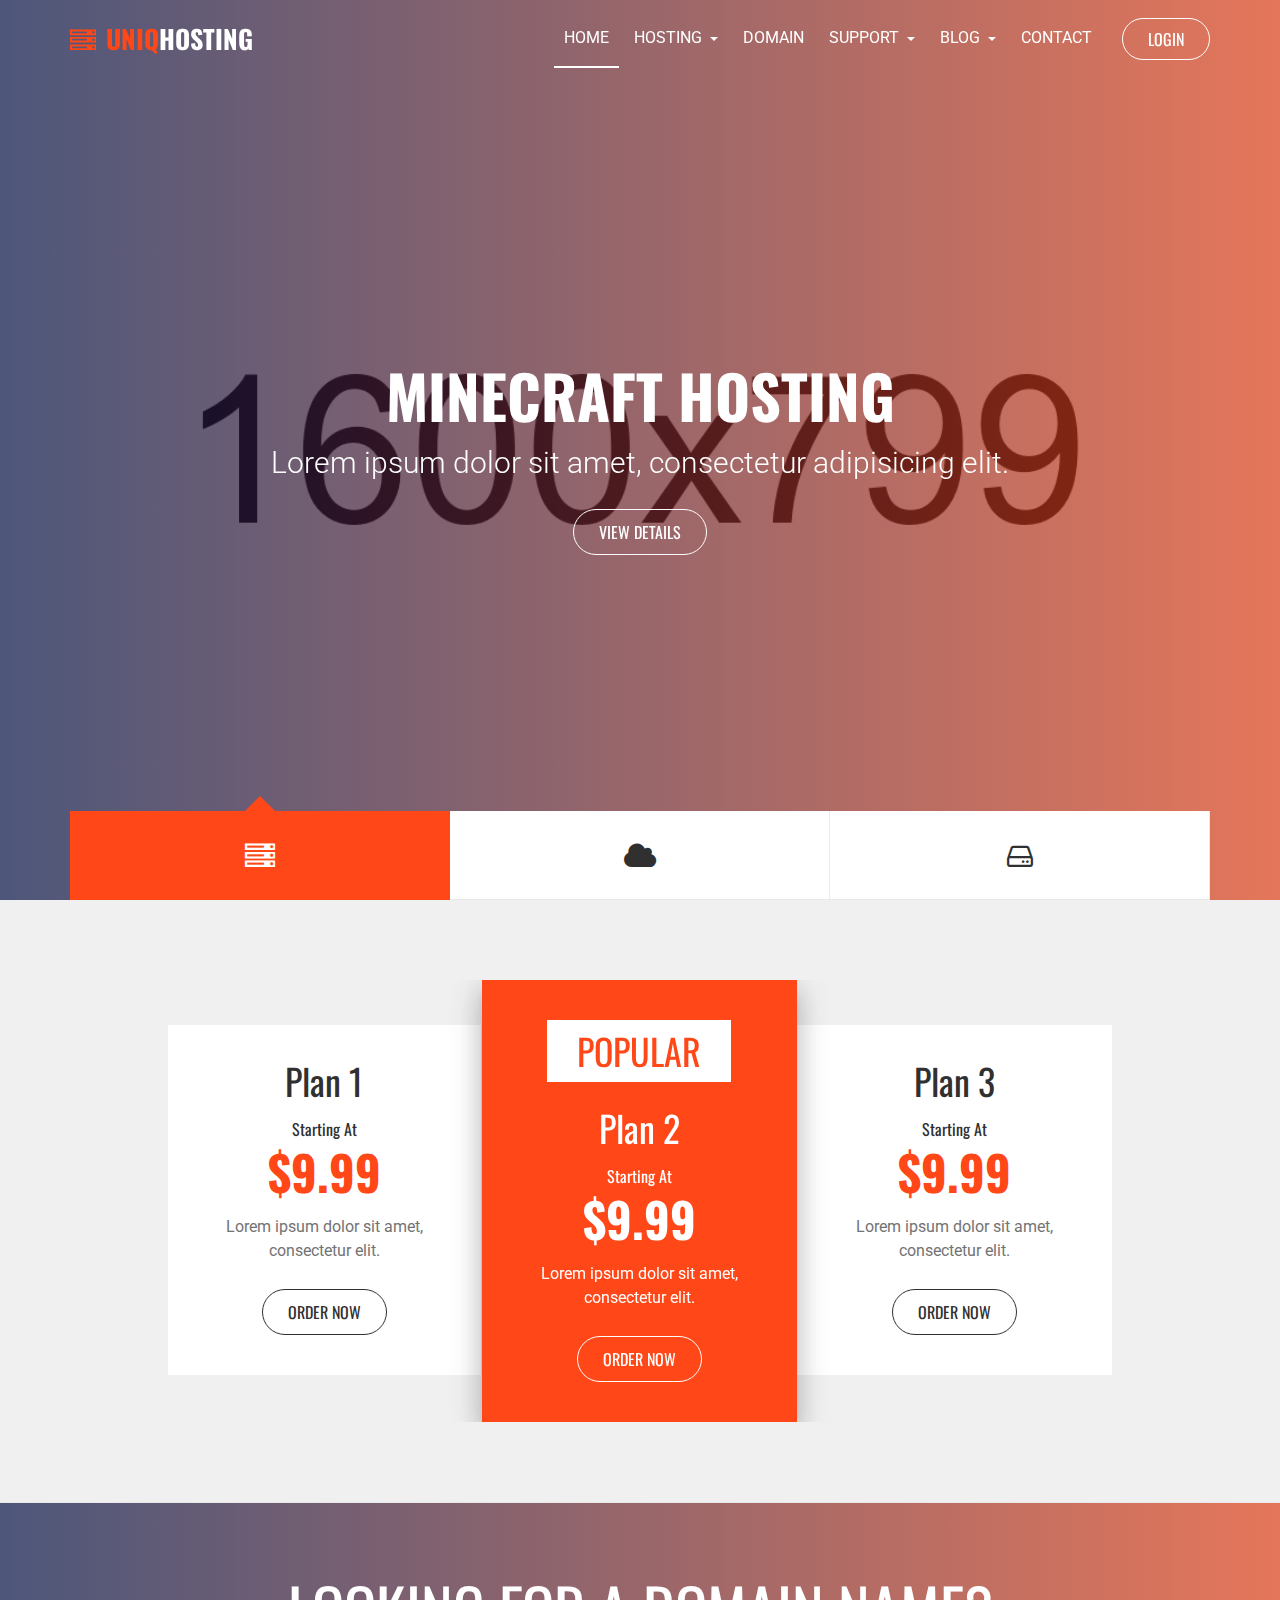
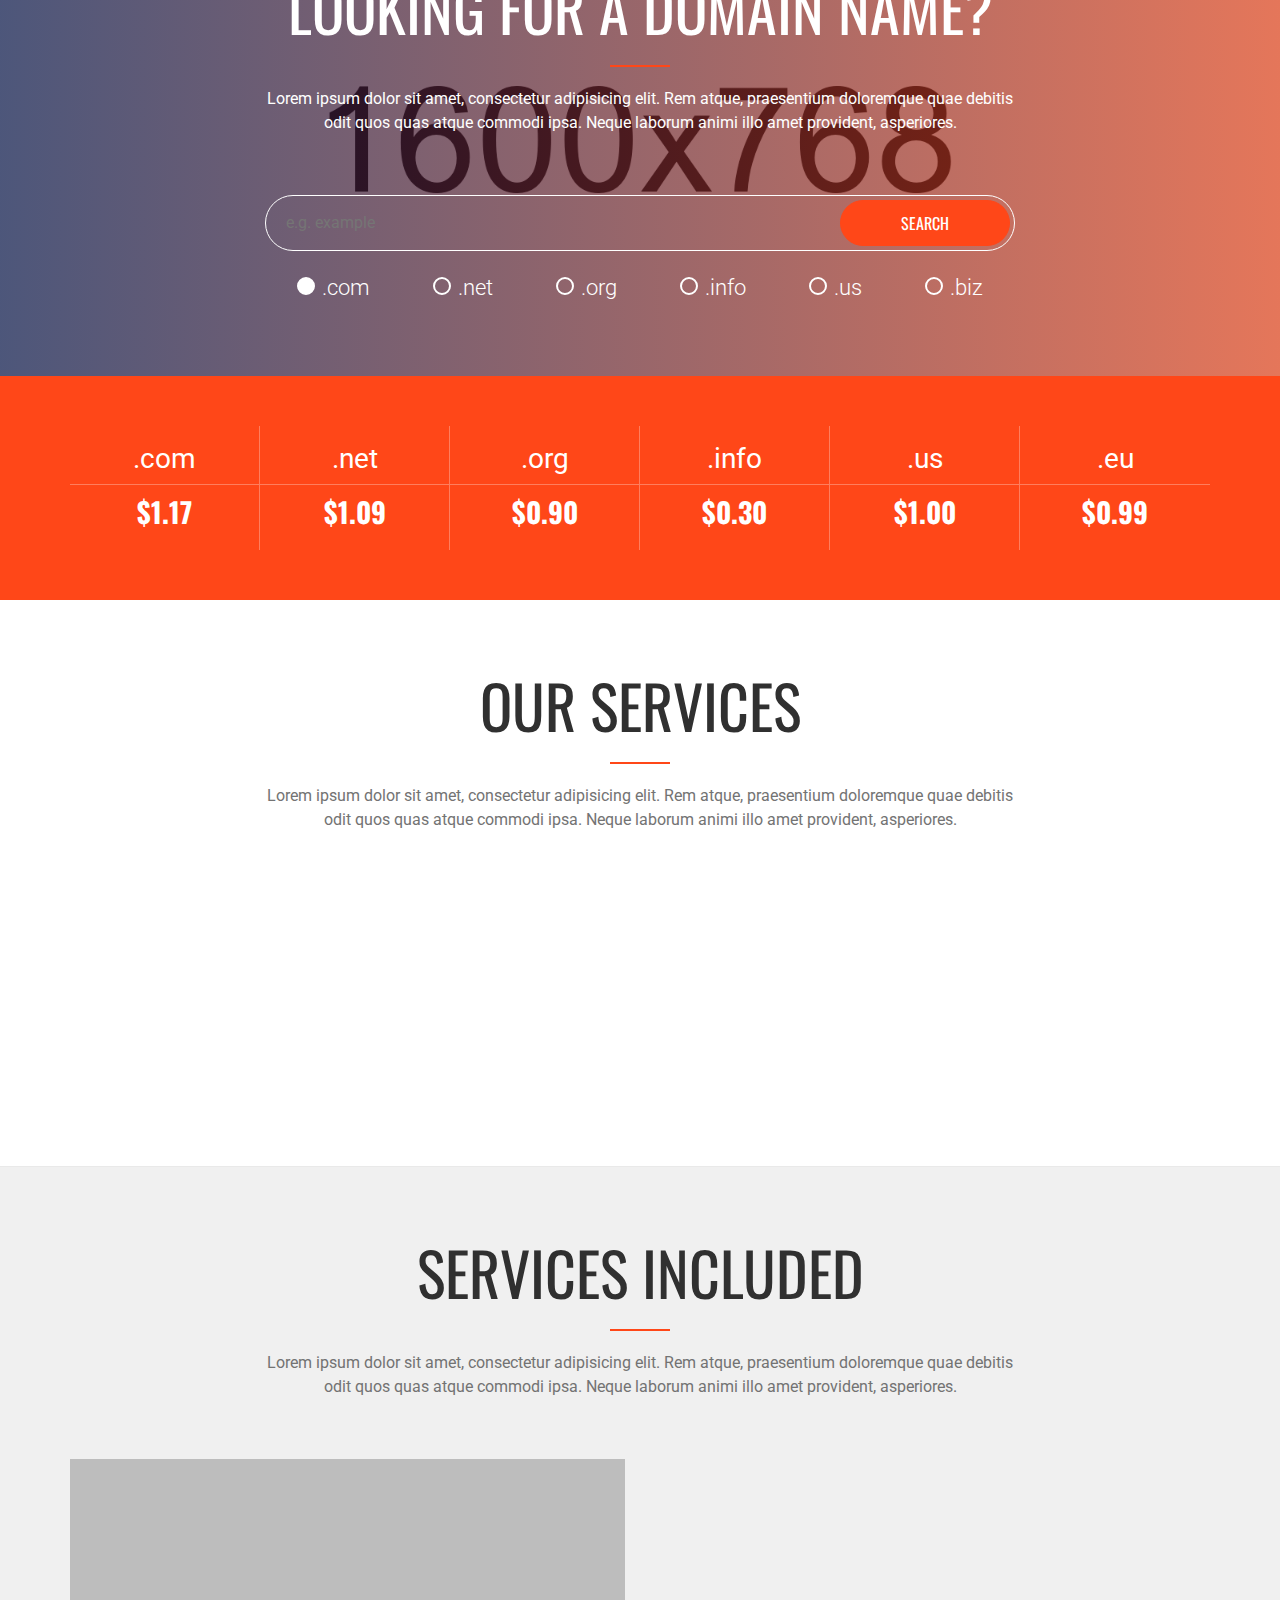
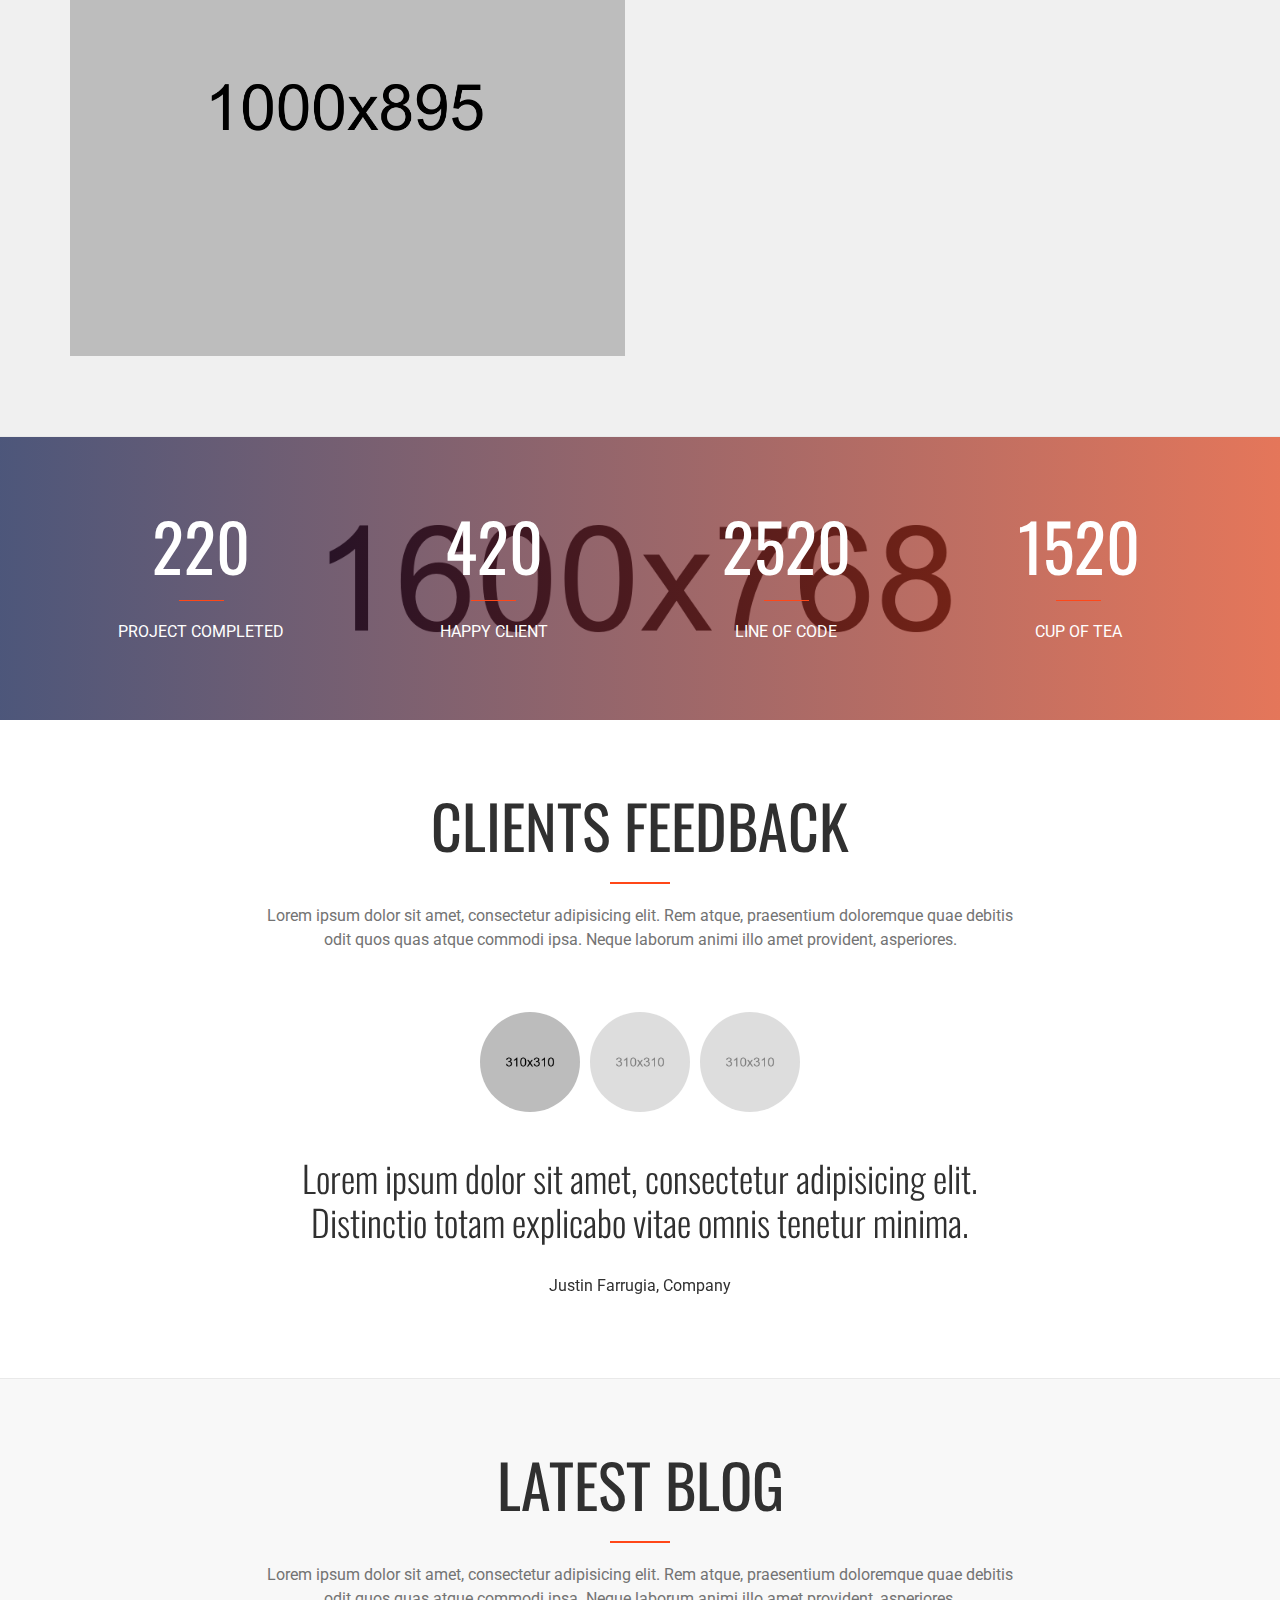
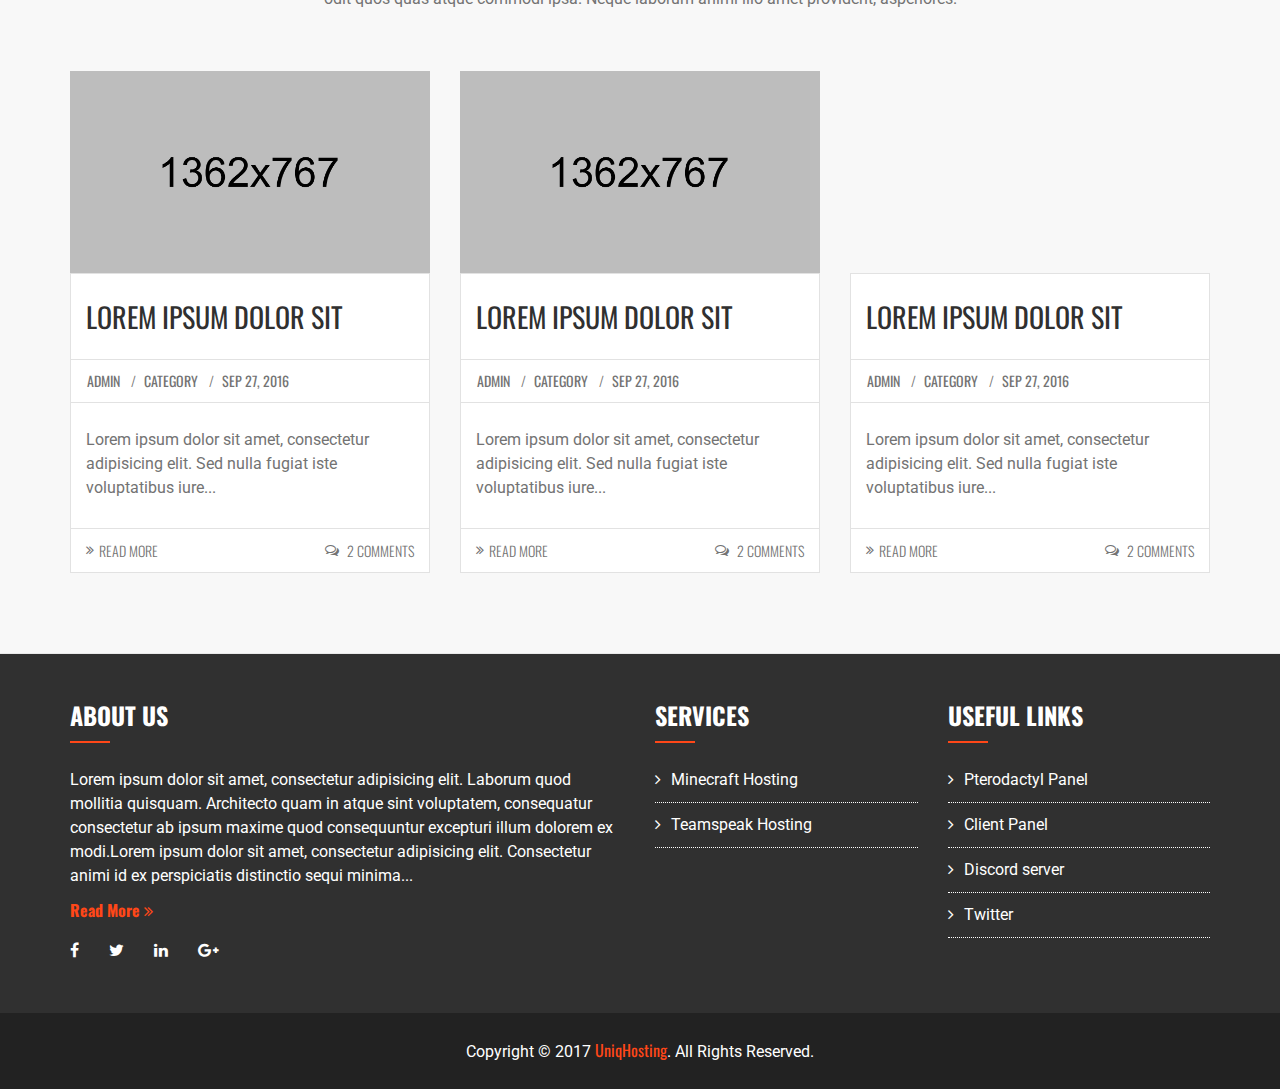
==== index.html @ 53d03fda "Update index.html" ====
<!DOCTYPE html>
<html lang="en">
<head>
    <meta charset="utf-8">
    <meta http-equiv="X-UA-Compatible" content="IE=edge">
    <meta name="viewport" content="width=device-width, initial-scale=1, user-scalable=no">

    <title>UniqHosting - Home </title>

    <meta name="description" content="">
    <meta name="author" content="UniqHosting">

    <!-- ==== Favicons stuff ==== -->
    <link rel="apple-touch-icon" sizes="180x180" href="/apple-touch-icon.png">
    <link rel="icon" type="image/png" sizes="32x32" href="/favicon-32x32.png">
    <link rel="icon" type="image/png" sizes="16x16" href="/favicon-16x16.png">
    <link rel="manifest" href="/manifest.json">
    <link rel="mask-icon" href="/safari-pinned-tab.svg" color="#5bbad5">
    <meta name="theme-color" content="#ffffff">
    <!-- ==== Favicons ==== -->
    <link rel="shortcut icon" href="favicon.png" type="image/x-icon">
    <link rel="icon" href="favicon.png" type="image/x-icon">

    <!-- ==== Google Font ==== -->
    <link href='https://fonts.googleapis.com/css?family=Roboto%7COswald:300,400,700' rel='stylesheet'>

    <!-- ==== Font Awesome ==== -->
    <link href="css/font-awesome.min.css" rel="stylesheet">

    <!-- ==== Bootstrap ==== -->
    <link href="css/bootstrap.min.css" rel="stylesheet">

    <!-- ==== Owl Carousel Plugin ==== -->
    <link href="css/owl.carousel.min.css" rel="stylesheet">

    <!-- ==== Main Stylesheet ==== -->
    <link href="style.css" rel="stylesheet">

    <!-- ==== Responsive Stylesheet ==== -->
    <link href="css/responsive-style.css" rel="stylesheet">

    <!-- ==== Theme Color Stylesheet ==== -->
    <link href="css/colors/theme-color-1.css" rel="stylesheet" id="changeColorScheme">

    <!-- ==== Custom Stylesheet ==== -->
    <link href="css/custom-style.css" rel="stylesheet">

    <!-- HTML5 Shim and Respond.js IE9 support of HTML5 elements and media queries -->
    <!--[if lt IE 9]>
        <script src="js/html5shiv.min.js"></script>
        <script src="js/respond.min.js"></script>
    <![endif]-->
</head>
<body>
    <!-- Preloader Start -->
    <div id="preloader">
        <div class="preloader--spinners">
            <div class="preloader--spinner preloader--spinner-1"></div>
            <div class="preloader--spinner preloader--spinner-2"></div>
        </div>
    </div>
    <!-- Preloader End -->

    <!-- Wrapper Start -->
    <div class="wrapper">
        <!-- Header Area Start -->
        <header id="header">
            <nav class="navbar">
                <div class="container">
                    <!-- Header Navbar Header Start -->
                    <div class="navbar-header">
                        <!-- Header Nav Toggle Button Start -->
                        <button type="button" class="navbar-toggle collapsed" data-toggle="collapse" data-target="#headerNav" aria-controls="headerNav">
                            <span class="sr-only">Toggle navigation</span>
                            <span class="icon-bar"></span>
                            <span class="icon-bar"></span>
                            <span class="icon-bar"></span>
                        </button>
                        <!-- Header Nav Toggle Button End -->

                        <!-- Header Custom Button Start -->
                        <a href="login.html" class="header--custom-btn btn--default hover">LOGIN</a>
                        <!-- Header Custom Button End -->

                        <!-- Header Logo Start -->
                        <a href="index.html" class="navbar-brand">
                            <h1><span><i class="fa fm fa-server"></i>UNIQ</span>HOSTING</h1>
                        </a>
                        <!-- Header Logo End -->
                    </div>
                    <!-- Header Navbar Header End -->

                    <!-- Header Custom Button Start -->
                    <a href="login.html" class="header--custom-btn btn--default hover">LOGIN</a>
                    <!-- Header Custom Button End -->

                    <!-- Header Nav Start -->
                    <div id="headerNav" class="navbar-collapse collapse">
                        <ul class="nav navbar-nav navbar-right">
                            <li class="active"><a href="index.html">HOME</a></li>
                            <li class="dropdown">
                                <a href="#" class="dropdown-toggle" data-toggle="dropdown" role="button">HOSTING<span class="caret"></span></a>
                                <ul class="dropdown-menu">
                                    <li><a href="shared-hosting.html">MINECRAFT HOSTING</a></li>
                                    <li><a href="reseller-hosting.html">TEAMSPEAK HOSTING</a></li>
                                </ul>
                            </li>
                            <li><a href="domain.html">DOMAIN</a></li>
                            <li class="dropdown">
                                <a href="#" class="dropdown-toggle" data-toggle="dropdown" role="button">SUPPORT<span class="caret"></span></a>
                                <ul class="dropdown-menu">
                                    <li><a href="about.html">CONTACT</a></li>
                                    <li><a href="faq.html">KENNISBANK</a></li>
                                    <li><a href="testimonial.html">NETERK STATUS</a></li>
                                </ul>
                            </li>
                            <li class="dropdown">
                                <a href="#" class="dropdown-toggle" data-toggle="dropdown" role="button">BLOG<span class="caret"></span></a>
                                <ul class="dropdown-menu">
                                    <li><a href="blog.html">BLOG</a></li>
                                    <li><a href="blog-details-left.html">BLOG DETAILS LEFT</a></li>
                                    <li><a href="blog-details-right.html">BLOG DETAILS RIGHT</a></li>
                                </ul>
                            </li>
                            <li><a href="contact.html">CONTACT</a></li>
                        </ul>
                    </div>
                    <!-- Header Nav End -->
                </div>
            </nav>
        </header>
        <!-- Header Area End -->

        <!-- Banner Area Start -->
        <div id="banner" class="bg--overlay" data-bg-img="img/banner-img/bg.png">
            <!-- Banner Slider Start -->
            <div class="banner--slider BannerSlider" data-owl-autoplay="true">
                <!-- Banner Item Start -->
                <div class="banner--item" data-owl-id="sharedSlider">
                    <div class="vc-parent">
                        <div class="vc-child">
                            <div class="container">
                                <div class="row">
                                    <div class="col-md-8 col-md-offset-2">
                                        <!-- Banner Content Start -->
                                        <div class="banner--content">
                                            <h2>MINECRAFT HOSTING</h2>
                                            <h3>Lorem ipsum dolor sit amet, consectetur adipisicing elit.</h3>

                                            <a href="#" class="btn--default hover">VIEW DETAILS</a>
                                        </div>
                                        <!-- Banner Item End -->
                                    </div>
                                </div>
                            </div>
                        </div>
                    </div>
                </div>
                <!-- Banner Item End -->

                <!-- Banner Item Start -->
                <div class="banner--item" data-owl-id="vpsSlider">
                    <div class="vc-parent">
                        <div class="vc-child">
                            <div class="container">
                                <div class="row">
                                    <div class="col-md-8 col-md-offset-2">
                                        <!-- Banner Content Start -->
                                        <div class="banner--content">
                                            <h2>TEAMSPEAK HOSTING</h2>
                                            <h3>Lorem ipsum dolor sit amet, consectetur adipisicing elit.</h3>

                                            <a href="#" class="btn--default hover">VIEW DETAILS</a>
                                        </div>
                                        <!-- Banner Item End -->
                                    </div>
                                </div>
                            </div>
                        </div>
                    </div>
                </div>
                <!-- Banner Item End -->

                <!-- Banner Item Start -->
                <div class="banner--item" data-owl-id="dedicatedSlider">
                    <div class="vc-parent">
                        <div class="vc-child">
                            <div class="container">
                                <div class="row">
                                    <div class="col-md-8 col-md-offset-2">
                                        <!-- Banner Content Start -->
                                        <div class="banner--content">
                                            <h2>WEB HOSTING</h2>
                                            <h3>Lorem ipsum dolor sit amet, consectetur adipisicing elit.</h3>

                                            <a href="#" class="btn--default hover">VIEW DETAILS</a>
                                        </div>
                                        <!-- Banner Item End -->
                                    </div>
                                </div>
                            </div>
                        </div>
                    </div>
                </div>
                <!-- Banner Item End -->
            </div>
            <!-- Banner Slider End -->

            <!-- Banner Slider Nav Start -->
            <div class="banner--slider-nav">
                <div class="container">
                    <ul class="nav">
                        <li data-owl-target="sharedSlider"><i class="fa fa-server"></i></li>
                        <li data-owl-target="vpsSlider"><i class="fa fa-cloud"></i></li>
                        <li data-owl-target="dedicatedSlider"><i class="fa fa-hdd-o"></i></li>
                    </ul>
                </div>
            </div>
            <!-- Banner Slider Nav End -->
        </div>
        <!-- Banner Area End -->

        <!-- Pricing Area Start -->
        <div id="pricing" class="bg--lightgrey bd--bottom">
            <!-- Pricing Slider Start -->
            <div class="pricing--slider PricingSlider" data-owl-autoplay="false">
                <!-- Pricing Slider Item Start -->
                <div class="pricing--slider-item" data-owl-id="sharedSlider">
                    <div class="container">
                        <div class="row">
                            <div class="col-md-10 col-md-offset-1">
                                <div class="row reset-gutter">
                                    <!-- Pricing Item Start -->
                                    <div class="col-md-4 pricing--item">
                                        <div class="pricing--header">
                                            <h2>Plan 1</h2>
                                        </div>
                                        <div class="pricing--body">
                                            <h3>Starting At<strong>$9.99</strong></h3>
                                            <p>Lorem ipsum dolor sit amet, consectetur elit.</p>
                                        </div>
                                        <div class="pricing--footer">
                                            <a href="#" class="btn--default hover">ORDER NOW</a>
                                        </div>
                                    </div>
                                    <!-- Pricing Item End -->

                                    <!-- Pricing Item Start -->
                                    <div class="col-md-4 pricing--item popular">
                                        <span class="pricing--popular-tag">POPULAR</span>
                                        <div class="pricing--header">
                                            <h2>Plan 2</h2>
                                        </div>
                                        <div class="pricing--body">
                                            <h3>Starting At<strong>$9.99</strong></h3>
                                            <p>Lorem ipsum dolor sit amet, consectetur elit.</p>
                                        </div>
                                        <div class="pricing--footer">
                                            <a href="#" class="btn--default hover">ORDER NOW</a>
                                        </div>
                                    </div>
                                    <!-- Pricing Item End -->

                                    <!-- Pricing Item Start -->
                                    <div class="col-md-4 pricing--item">
                                        <div class="pricing--header">
                                            <h2>Plan 3</h2>
                                        </div>
                                        <div class="pricing--body">
                                            <h3>Starting At<strong>$9.99</strong></h3>
                                            <p>Lorem ipsum dolor sit amet, consectetur elit.</p>
                                        </div>
                                        <div class="pricing--footer">
                                            <a href="#" class="btn--default hover">ORDER NOW</a>
                                        </div>
                                    </div>
                                    <!-- Pricing Item End -->
                                </div>
                            </div>
                        </div>
                    </div>
                </div>
                <!-- Pricing Slider Item End -->

                <!-- Pricing Slider Item Start -->
                <div class="pricing--slider-item" data-owl-id="vpsSlider">
                    <div class="container">
                        <div class="row">
                            <div class="col-md-10 col-md-offset-1">
                                <div class="row reset-gutter">
                                    <!-- Pricing Item Start -->
                                    <div class="col-md-4 pricing--item">
                                        <div class="pricing--header">
                                            <h2>Plan 1</h2>
                                        </div>
                                        <div class="pricing--body">
                                            <h3>Starting At<strong>$9.99</strong></h3>
                                            <p>Lorem ipsum dolor sit amet, consectetur elit.</p>
                                        </div>
                                        <div class="pricing--footer">
                                            <a href="#" class="btn--default hover">ORDER NOW</a>
                                        </div>
                                    </div>
                                    <!-- Pricing Item End -->

                                    <!-- Pricing Item Start -->
                                    <div class="col-md-4 pricing--item popular">
                                        <span class="pricing--popular-tag">POPULAR</span>
                                        <div class="pricing--header">
                                            <h2>Plan 2</h2>
                                        </div>
                                        <div class="pricing--body">
                                            <h3>Starting At<strong>$9.99</strong></h3>
                                            <p>Lorem ipsum dolor sit amet, consectetur elit.</p>
                                        </div>
                                        <div class="pricing--footer">
                                            <a href="#" class="btn--default hover">ORDER NOW</a>
                                        </div>
                                    </div>
                                    <!-- Pricing Item End -->

                                    <!-- Pricing Item Start -->
                                    <div class="col-md-4 pricing--item">
                                        <div class="pricing--header">
                                            <h2>Plan 3</h2>
                                        </div>
                                        <div class="pricing--body">
                                            <h3>Starting At<strong>$9.99</strong></h3>
                                            <p>Lorem ipsum dolor sit amet, consectetur elit.</p>
                                        </div>
                                        <div class="pricing--footer">
                                            <a href="#" class="btn--default hover">ORDER NOW</a>
                                        </div>
                                    </div>
                                    <!-- Pricing Item End -->
                                </div>
                            </div>
                        </div>
                    </div>
                </div>
                <!-- Pricing Slider Item End -->

                <!-- Pricing Slider Item Start -->
                <div class="pricing--slider-item" data-owl-id="dedicatedSlider">
                    <div class="container">
                        <div class="row">
                            <div class="col-md-10 col-md-offset-1">
                                <div class="row reset-gutter">
                                    <!-- Pricing Item Start -->
                                    <div class="col-md-4 pricing--item">
                                        <div class="pricing--header">
                                            <h2>Plan 1</h2>
                                        </div>
                                        <div class="pricing--body">
                                            <h3>Starting At<strong>$9.99</strong></h3>
                                            <p>Lorem ipsum dolor sit amet, consectetur elit.</p>
                                        </div>
                                        <div class="pricing--footer">
                                            <a href="#" class="btn--default hover">ORDER NOW</a>
                                        </div>
                                    </div>
                                    <!-- Pricing Item End -->

                                    <!-- Pricing Item Start -->
                                    <div class="col-md-4 pricing--item popular">
                                        <span class="pricing--popular-tag">POPULAR</span>
                                        <div class="pricing--header">
                                            <h2>Plan 2</h2>
                                        </div>
                                        <div class="pricing--body">
                                            <h3>Starting At<strong>$9.99</strong></h3>
                                            <p>Lorem ipsum dolor sit amet, consectetur elit.</p>
                                        </div>
                                        <div class="pricing--footer">
                                            <a href="#" class="btn--default hover">ORDER NOW</a>
                                        </div>
                                    </div>
                                    <!-- Pricing Item End -->

                                    <!-- Pricing Item Start -->
                                    <div class="col-md-4 pricing--item">
                                        <div class="pricing--header">
                                            <h2>Plan 3</h2>
                                        </div>
                                        <div class="pricing--body">
                                            <h3>Starting At<strong>$9.99</strong></h3>
                                            <p>Lorem ipsum dolor sit amet, consectetur elit.</p>
                                        </div>
                                        <div class="pricing--footer">
                                            <a href="#" class="btn--default hover">ORDER NOW</a>
                                        </div>
                                    </div>
                                    <!-- Pricing Item End -->
                                </div>
                            </div>
                        </div>
                    </div>
                </div>
                <!-- Pricing Slider Item End -->
            </div>
            <!-- Pricing Slider End -->
        </div>
        <!-- Pricing Area End -->

        <!-- Domain Search Area Start -->
        <div id="domainSearch" class="bg--overlay" data-bg-img="img/domain-search-img/bg.png">
            <div class="container">
                <div class="row">
                    <div class="col-md-8 col-md-offset-2">
                        <!-- Section Title Start -->
                        <div class="section--title">
                            <h2>LOOKING FOR A DOMAIN NAME?</h2>
                            <p>Lorem ipsum dolor sit amet, consectetur adipisicing elit. Rem atque, praesentium doloremque quae debitis odit quos quas atque commodi ipsa. Neque laborum animi illo amet provident, asperiores.</p>
                        </div>
                        <!-- Section Title End -->
                    </div>
                </div>

                <!-- Domain Search Form Start -->
                <div class="ds--form">
                    <div class="row">
                        <div class="col-md-8 col-md-offset-2">
                            <form action="http://billing.ywhmcs.com/domainchecker.php?systpl=ColorHost01" method="get">
                                <!-- Domain Search Form Fields Start -->
                                <div class="ds--form-input">
                                    <input type="text" name="domain" class="text--input" placeholder="e.g. example" autocomplete="off" required>
                                    <button type="submit" class="btn--default btn--primary">SEARCH</button>
                                </div>
                                <!-- Domain Search Form Fields Start -->

                                <!-- Domain Search Form Extension Start -->
                                <div class="ds--form-ext clearfix">
                                    <label for="dotCom">
                                        <input type="radio" name="ext" value=".com" id="dotCom" checked>
                                        <span>.com</span>
                                    </label>
                                    <label for="dotNet">
                                        <input type="radio" name="ext" value=".net" id="dotNet">
                                        <span>.net</span>
                                    </label>
                                    <label for="dotOrg">
                                        <input type="radio" name="ext" value=".org" id="dotOrg">
                                        <span>.org</span>
                                    </label>
                                    <label for="dotInfo">
                                        <input type="radio" name="ext" value=".info" id="dotInfo">
                                        <span>.info</span>
                                    </label>
                                    <label for="dotUs">
                                        <input type="radio" name="ext" value=".us" id="dotUs">
                                        <span>.us</span>
                                    </label>
                                    <label for="dotBiz">
                                        <input type="radio" name="ext" value=".biz" id="dotBiz">
                                        <span>.biz</span>
                                    </label>
                                </div>
                                <!-- Domain Search Form Extension End -->
                            </form>
                        </div>
                    </div>
                </div>
                <!-- Domain Search Form End -->
            </div>
        </div>
        <!-- Domain Search Area End -->

        <!-- Extension Price Area End -->
        <div id="extPrice" class="bg--vermilion">
            <div class="container">
                <div class="row reset-gutter">
                    <!-- Extension Price Item Start -->
                    <div class="col-md-2 ext-price--item">
                        <span>.com</span>
                        <strong>$1.17</strong>
                    </div>
                    <!-- Extension Price Item End -->

                    <!-- Extension Price Item Start -->
                    <div class="col-md-2 ext-price--item">
                        <span>.net</span>
                        <strong>$1.09</strong>
                    </div>
                    <!-- Extension Price Item End -->

                    <!-- Extension Price Item Start -->
                    <div class="col-md-2 ext-price--item">
                        <span>.org</span>
                        <strong>$0.90</strong>
                    </div>
                    <!-- Extension Price Item End -->

                    <!-- Extension Price Item Start -->
                    <div class="col-md-2 ext-price--item">
                        <span>.info</span>
                        <strong>$0.30</strong>
                    </div>
                    <!-- Extension Price Item End -->

                    <!-- Extension Price Item Start -->
                    <div class="col-md-2 ext-price--item">
                        <span>.us</span>
                        <strong>$1.00</strong>
                    </div>
                    <!-- Extension Price Item End -->

                    <!-- Extension Price Item Start -->
                    <div class="col-md-2 ext-price--item">
                        <span>.eu</span>
                        <strong>$0.99</strong>
                    </div>
                    <!-- Extension Price Item End -->
                </div>
            </div>
        </div>
        <!-- Extension Price Area End -->

        <!-- Services Area Start -->
        <div id="services">
            <div class="container">
                <div class="row">
                    <div class="col-md-8 col-md-offset-2">
                        <!-- Section Title Start -->
                        <div class="section--title">
                            <h2>OUR SERVICES</h2>
                            <p>Lorem ipsum dolor sit amet, consectetur adipisicing elit. Rem atque, praesentium doloremque quae debitis odit quos quas atque commodi ipsa. Neque laborum animi illo amet provident, asperiores.</p>
                        </div>
                        <!-- Section Title End -->
                    </div>
                </div>

                <div class="row">
                    <!-- Service Item Start -->
                    <div class="col-md-4 service--item" data-revealFromBottom>
                        <div class="service--icon">
                            <i class="fa fa-globe"></i>
                        </div>

                        <div class="service--content">
                            <h3>DOMAIN REGISTRATION</h3>
                            <p>Lorem ipsum dolor sit amet, consectetur adipisicing elit eius.</p>
                        </div>
                    </div>
                    <!-- Service Item End -->

                    <!-- Service Item Start -->
                    <div class="col-md-4 service--item" data-revealFromBottom>
                        <div class="service--icon">
                            <i class="fa fa-windows"></i>
                        </div>

                        <div class="service--content">
                            <h3>WINDOWS SERVER</h3>
                            <p>Lorem ipsum dolor sit amet, consectetur adipisicing elit eius.</p>
                        </div>
                    </div>
                    <!-- Service Item End -->

                    <!-- Service Item Start -->
                    <div class="col-md-4 service--item" data-revealFromBottom>
                        <div class="service--icon">
                            <i class="fa fa-linux"></i>
                        </div>

                        <div class="service--content">
                            <h3>LINUX SERVER</h3>
                            <p>Lorem ipsum dolor sit amet, consectetur adipisicing elit eius.</p>
                        </div>
                    </div>
                    <!-- Service Item End -->
                </div>
            </div>
        </div>
        <!-- Services Area End -->

        <!-- Features Area Start -->
        <div id="features" class="bg--lightgrey bd--top-bottom">
            <div class="container">
                <div class="row">
                    <div class="col-md-8 col-md-offset-2">
                        <!-- Section Title Start -->
                        <div class="section--title">
                            <h2>SERVICES INCLUDED</h2>
                            <p>Lorem ipsum dolor sit amet, consectetur adipisicing elit. Rem atque, praesentium doloremque quae debitis odit quos quas atque commodi ipsa. Neque laborum animi illo amet provident, asperiores.</p>
                        </div>
                        <!-- Section Title End -->
                    </div>
                </div>

                <div class="row col--center">
                    <div class="col-md-6">
                        <!-- Features Image Start -->
                        <div class="features--img">
                            <img src="img/features-img/featured.png" alt="">
                        </div>
                        <!-- Features Image End -->
                    </div>
                    <div class="col-md-6">
                        <!-- Features Items Start -->
                        <ul class="features--items">
                            <!-- Features Item Start -->
                            <li class="features--item dot dot--1" data-revealFromRight>
                                <h3>24/7/365 SUPPORT</h3>
                                <p>Lorem ipsum dolor sit amet, consectetur adipisicing elit. Non qui delectus ipsum iusto sit, hic voluptas, dicta deleniti.</p>
                            </li>
                            <!-- features Item End -->

                            <!-- Features Item Start -->
                            <li class="features--item dot dot--2" data-revealFromRight>
                                <h3>45 DAY GUARANTEE</h3>
                                <p>Lorem ipsum dolor sit amet, consectetur adipisicing elit. Non qui delectus ipsum iusto sit, hic voluptas, dicta deleniti.</p>
                            </li>
                            <!-- Features Item End -->

                            <!-- Features Item Start -->
                            <li class="features--item dot dot--3" data-revealFromRight>
                                <h3>99.9% UPTIME</h3>
                                <p>Lorem ipsum dolor sit amet, consectetur adipisicing elit. Non qui delectus ipsum iusto sit, hic voluptas, dicta deleniti.</p>
                            </li>
                            <!-- Features Item End -->
                        </ul>
                        <!-- Features Items End -->
                    </div>
                </div>
            </div>
        </div>
        <!-- Features Area End -->

        <!-- Counter Area Start -->
        <div id="counter" class="bg--overlay" data-bg-img="img/counter-img/bg.png">
            <div class="container">
                <div class="row">
                    <!-- Counter Item Start -->
                    <div class="col-md-3 col-sm-6 counter--item">
                        <p class="counter--num" data-counterUp>220</p>
                        <p class="counter--title">PROJECT COMPLETED</p>
                    </div>
                    <!-- Counter Item End -->

                    <!-- Counter Item Start -->
                    <div class="col-md-3 col-sm-6 counter--item">
                        <p class="counter--num" data-counterUp>420</p>
                        <p class="counter--title">HAPPY CLIENT</p>
                    </div>
                    <!-- Counter Item End -->

                    <!-- Counter Item Start -->
                    <div class="col-md-3 col-sm-6 counter--item">
                        <p class="counter--num" data-counterUp>2520</p>
                        <p class="counter--title">LINE OF CODE</p>
                    </div>
                    <!-- Counter Item End -->

                    <!-- Counter Item Start -->
                    <div class="col-md-3 col-sm-6 counter--item">
                        <p class="counter--num" data-counterUp>1520</p>
                        <p class="counter--title">CUP OF TEA</p>
                    </div>
                    <!-- Counter Item End -->
                </div>
            </div>
        </div>
        <!-- Counter Area End -->

        <!-- Testimonial Area Start -->
        <div id="testimonial">
            <div class="container">
                <div class="row">
                    <div class="col-md-8 col-md-offset-2">
                        <!-- Section Title Start -->
                        <div class="section--title">
                            <h2>CLIENTS FEEDBACK</h2>
                            <p>Lorem ipsum dolor sit amet, consectetur adipisicing elit. Rem atque, praesentium doloremque quae debitis odit quos quas atque commodi ipsa. Neque laborum animi illo amet provident, asperiores.</p>
                        </div>
                        <!-- Section Title End -->
                    </div>
                </div>
            </div>

            <!-- Testimonial Slider Start -->
            <div class="testimonial--slider TestimonialSlider" data-owl-autoplay="true">
                <!-- Testimonial Item Start -->
                <div class="testimonial--item" data-thumb="img/testimonial-img/client-01.jpg">
                    <div class="container">
                        <div class="row">
                            <div class="col-md-8 col-md-offset-2">
                                <!-- Testimonial Content Start -->
                                <div class="testimonial--content">
                                    <blockquote><p>Lorem ipsum dolor sit amet, consectetur adipisicing elit. Distinctio totam explicabo vitae omnis tenetur minima.</p></blockquote>

                                    <p class="testimonial--citation">Justin Farrugia, Company</p>
                                </div>
                                <!-- Testimonial Content End -->
                            </div>
                        </div>
                    </div>
                </div>
                <!-- Testimonial Item End -->

                <!-- Testimonial Item Start -->
                <div class="testimonial--item" data-thumb="img/testimonial-img/client-02.jpg">
                    <div class="container">
                        <div class="row">
                            <div class="col-md-8 col-md-offset-2">
                                <!-- Testimonial Content Start -->
                                <div class="testimonial--content">
                                    <blockquote><p>Lorem ipsum dolor sit amet, consectetur adipisicing elit. Distinctio totam explicabo vitae omnis tenetur minima.</p></blockquote>

                                    <p class="testimonial--citation">Mohammad Al Omayer, Company</p>
                                </div>
                                <!-- Testimonial Content End -->
                            </div>
                        </div>
                    </div>
                </div>
                <!-- Testimonial Item End -->

                <!-- Testimonial Item Start -->
                <div class="testimonial--item" data-thumb="img/testimonial-img/client-03.jpg">
                    <div class="container">
                        <div class="row">
                            <div class="col-md-8 col-md-offset-2">
                                <!-- Testimonial Content Start -->
                                <div class="testimonial--content">
                                    <blockquote><p>Lorem ipsum dolor sit amet, consectetur adipisicing elit. Distinctio totam explicabo vitae omnis tenetur minima.</p></blockquote>

                                    <p class="testimonial--citation">Barbara Fernandes, Company</p>
                                </div>
                                <!-- Testimonial Content End -->
                            </div>
                        </div>
                    </div>
                </div>
                <!-- Testimonial Item End -->
            </div>
            <!-- Testimonial Slider End -->
        </div>
        <!-- Testimonial Area End -->

        <!-- Blog Area Start -->
        <div id="blog" class="bg--lightergrey bd--top-bottom">
            <div class="container">
                <div class="row">
                    <div class="col-md-8 col-md-offset-2">
                        <!-- Section Title Start -->
                        <div class="section--title">
                            <h2>LATEST BLOG</h2>
                            <p>Lorem ipsum dolor sit amet, consectetur adipisicing elit. Rem atque, praesentium doloremque quae debitis odit quos quas atque commodi ipsa. Neque laborum animi illo amet provident, asperiores.</p>
                        </div>
                        <!-- Section Title End -->
                    </div>
                </div>

                <div class="row">
                    <!-- Post Item Start -->
                    <div class="col-md-4 post--item">
                        <!-- Post Image Start -->
                        <div class="post--img">
                            <img src="img/blog-img/post-01.png" alt="" class="img-responsive center-block">
                        </div>
                        <!-- Post Image End -->

                        <!-- Post Content Start -->
                        <div class="post--content-border">
                            <!-- Post Title Start -->
                            <div class="post--title">
                                <h2><a href="#">LOREM IPSUM DOLOR SIT</a></h2>
                            </div>
                            <!-- Post Title End -->

                            <!-- Post Meta Start -->
                            <div class="post--meta">
                                <p>
                                    <a href="#">ADMIN</a>
                                    <a href="#">CATEGORY</a>
                                    <a href="#">SEP 27, 2016</a>
                                </p>
                            </div>
                            <!-- Post Meta End -->

                            <!-- Post Except Start -->
                            <div class="post--except">
                                <p>Lorem ipsum dolor sit amet, consectetur adipisicing elit. Sed nulla fugiat iste voluptatibus iure...</p>
                            </div>
                            <!-- Post Except End -->

                            <!-- Post Except Footer Start -->
                            <div class="post--except-footer">
                                <a href="#" class="more"><i class="fa fa-angle-double-right"></i>READ MORE</a>
                                <a href="#" class="comments"><i class="fa fa-comments-o"></i> 2 COMMENTS</a>
                            </div>
                            <!-- Post Except Footer End -->
                        </div>
                    </div>
                    <!-- Post Item End -->

                    <!-- Post Item Start -->
                    <div class="col-md-4 post--item">
                        <!-- Post Image Start -->
                        <div class="post--img">
                            <img src="img/blog-img/post-02.png" alt="" class="img-responsive center-block">
                        </div>
                        <!-- Post Image End -->

                        <!-- Post Content Start -->
                        <div class="post--content-border">
                            <!-- Post Title Start -->
                            <div class="post--title">
                                <h2><a href="#">LOREM IPSUM DOLOR SIT</a></h2>
                            </div>
                            <!-- Post Title End -->

                            <!-- Post Meta Start -->
                            <div class="post--meta">
                                <p>
                                    <a href="#">ADMIN</a>
                                    <a href="#">CATEGORY</a>
                                    <a href="#">SEP 27, 2016</a>
                                </p>
                            </div>
                            <!-- Post Meta End -->

                            <!-- Post Except Start -->
                            <div class="post--except">
                                <p>Lorem ipsum dolor sit amet, consectetur adipisicing elit. Sed nulla fugiat iste voluptatibus iure...</p>
                            </div>
                            <!-- Post Except End -->

                            <!-- Post Except Footer Start -->
                            <div class="post--except-footer">
                                <a href="#" class="more"><i class="fa fa-angle-double-right"></i>READ MORE</a>
                                <a href="#" class="comments"><i class="fa fa-comments-o"></i> 2 COMMENTS</a>
                            </div>
                            <!-- Post Except Footer End -->
                        </div>
                    </div>
                    <!-- Post Item End -->

                    <!-- Post Item Start -->
                    <div class="col-md-4 post--item">
                        <!-- Post Video Start -->
                        <div class="post--video">
                            <div class="embed-responsive embed-responsive-16by9">
                                <iframe src="https://www.youtube.com/embed/WDMWOiJb3CA?showinfo=0&controls=0&rel=0&wmode=transparent" class="embed-responsive-item"></iframe>
                            </div>
                        </div>
                        <!-- Post Video End -->

                        <!-- Post Content Start -->
                        <div class="post--content-border">
                            <!-- Post Title Start -->
                            <div class="post--title">
                                <h2><a href="#">LOREM IPSUM DOLOR SIT</a></h2>
                            </div>
                            <!-- Post Title End -->

                            <!-- Post Meta Start -->
                            <div class="post--meta">
                                <p>
                                    <a href="#">ADMIN</a>
                                    <a href="#">CATEGORY</a>
                                    <a href="#">SEP 27, 2016</a>
                                </p>
                            </div>
                            <!-- Post Meta End -->

                            <!-- Post Except Start -->
                            <div class="post--except">
                                <p>Lorem ipsum dolor sit amet, consectetur adipisicing elit. Sed nulla fugiat iste voluptatibus iure...</p>
                            </div>
                            <!-- Post Except End -->

                            <!-- Post Except Footer Start -->
                            <div class="post--except-footer">
                                <a href="#" class="more"><i class="fa fa-angle-double-right"></i>READ MORE</a>
                                <a href="#" class="comments"><i class="fa fa-comments-o"></i> 2 COMMENTS</a>
                            </div>
                            <!-- Post Except Footer End -->
                        </div>
                    </div>
                    <!-- Post Item End -->
                </div>
            </div>
        </div>
        <!-- Blog Area End -->

        <!--Start of Tawk.to Script-->
        <script type="text/javascript">
        var Tawk_API=Tawk_API||{}, Tawk_LoadStart=new Date();
        (function(){
        var s1=document.createElement("script"),s0=document.getElementsByTagName("script")[0];
        s1.async=true;
        s1.src='https://embed.tawk.to/5a36bf9ebbdfe97b137fc02c/default';
        s1.charset='UTF-8';
        s1.setAttribute('crossorigin','*');
        s0.parentNode.insertBefore(s1,s0);
        })();
        </script>
        <!--End of Tawk.to Script-->

        <!-- Footer Area Start -->
        <footer id="footer">
            <!-- Footer Widgets Start -->
            <div class="footer--widgets bg--dark">
                <div class="container">
                    <div class="row">
                        <!-- Footer Widget Start -->
                        <div class="col-md-6 footer--widget fw--about">
                            <h4>ABOUT US</h4>

                            <p>Lorem ipsum dolor sit amet, consectetur adipisicing elit. Laborum quod mollitia quisquam. Architecto quam in atque sint voluptatem, consequatur consectetur ab ipsum maxime quod consequuntur excepturi illum dolorem ex modi.Lorem ipsum dolor sit amet, consectetur adipisicing elit. Consectetur animi id ex perspiciatis distinctio sequi minima...</p>

                            <a href="about.html" class="more">Read More <i class="fa fa-angle-double-right"></i></a>

                            <div class="fw--about-social">
                                <ul>
                                    <li><a href="#"><i class="fa fa-facebook"></i></a></li>
                                    <li><a href="#"><i class="fa fa-twitter"></i></a></li>
                                    <li><a href="#"><i class="fa fa-linkedin"></i></a></li>
                                    <li><a href="#"><i class="fa fa-google-plus"></i></a></li>
                                </ul>
                            </div>
                        </div>
                        <!-- Footer Widget End -->

                        <!-- Footer Widget Start -->
                        <div class="col-md-3 col-sm-6 footer--widget fw--links">
                            <h4>SERVICES</h4>

                            <ul>
                                <li><a href="#"><i class="fa fm fa-angle-right"></i>Minecraft Hosting</a></li>
                                <li><a href="#"><i class="fa fm fa-angle-right"></i>Teamspeak Hosting</a></li>
                            </ul>
                        </div>
                        <!-- Footer Widget End -->

                        <!-- Footer Widget Start -->
                        <div class="col-md-3 col-sm-6 footer--widget fw--links">
                            <h4>USEFUL LINKS</h4>

                            <ul>
                                <li><a href="http://panel.uniqhosting.net"><i class="fa fm fa-angle-right"></i>Pterodactyl Panel</a></li>
                                <li><a href="http://cp.uniqhosting.net"><i class="fa fm fa-angle-right"></i>Client Panel</a></li>
                                <li><a href="http://discord.uniqhosting.net"><i class="fa fm fa-angle-right"></i>Discord server</a></li>
                                <li><a href="http://twitter.uniqhosting.net"><i class="fa fm fa-angle-right"></i>Twitter</a></li>
                            </ul>
                        </div>
                        <!-- Footer Widget End -->
                    </div>
                </div>
            </div>
            <!-- Footer Widgets End -->

            <!-- Footer Copyright Start -->
            <div class="footer--copyright">
                <div class="container">
                    <p>Copyright &copy; 2017 <a href="index.html">UniqHosting</a>. All Rights Reserved.</p>
                </div>
            </div>
            <!-- Footer Copyright End -->
        </footer>
        <!-- Footer Area End -->

        <!-- Back To Top Button Start -->
        <div id="backToTop">
            <a href="#top"><i class="fa fa-angle-up"></i></a>
        </div>
        <!-- Back To Top Button End -->
    </div>
    <!-- Wrapper End -->

    <!-- ==== jQuery Library ==== -->
    <script src="js/jquery-3.1.0.min.js"></script>

    <!-- ==== Bootstrap ==== -->
    <script src="js/bootstrap.min.js"></script>

    <!-- ==== Hover Intent Plugin ==== -->
    <script src="js/jquery.hoverIntent.min.js"></script>

    <!-- ==== Owl Carousel Plugin ==== -->
    <script src="js/owl.carousel.min.js"></script>

    <!-- ==== jQuery Waypoints Plugin ==== -->
    <script src="js/jquery.waypoints.min.js"></script>

    <!-- ==== jQuery CounterUp Plugin ==== -->
    <script src="js/jquery.counterup.min.js"></script>

    <!-- ==== ScrollReveal Plugin ==== -->
    <script src="js/scrollreveal.min.js"></script>

    <!-- ==== RetinaJS Plugin ==== -->
    <script src="js/retina.min.js"></script>

    <!-- ==== Main Script ==== -->
    <script src="js/main.js"></script>
</body>
</html>
---- style.css ----
/*------------------------------------------------------------------

[Main Stylesheet]

Project     :   ColorHost - Responsive HTML5 Web Hosting and WHMCS Template
Version     :   2.3
Author      :   themelooks
Author URL  :   https://themeforest.net/user/themelooks


NOTE:
------
PLEASE DO NOT EDIT THIS CSS, YOU MAY NEED TO USE "custom-style.css" FILE FOR WRITING YOUR CUSTOM CSS.
WE MAY RELEASE FUTURE UPDATES SO IT WILL OVERWRITE THIS FILE. IT'S BETTER AND SAFER TO USE "custom-style.css".


[TABLE OF CONTENTS]

1. GENERAL STYLES
    1.1. SECTION TITLE
    1.2. SECTION TITLE OPTIONS
    1.3. SECTION FOOTER
    1.4. BACKGROUND IMAGE
    1.5. BACKGROUND OVERLAY
    1.6. BACKGROUND COLORS
    1.7. BORDERS
    1.8. CUSTOM BUTTONS
    1.9. PRELOADER
    1.10. BACK TO TOP BUTTON

2. HEADER AREA
    2.1. HEADER NAVBAR
    2.2. HEADER NAVBAR TOGGLE BUTTON
    2.3. HEADER NAVBAR BRAND
    2.4. HEADER NAV
    2.5. HEADER CUSTOM BUTTON

3. PAGE HEADER AREA
    3.1. PAGE HEADER TITLE
    3.2. PAGE HEADER BREADCRUMB

4. BANNER AREA
    4.1. BANNER SLIDER
    4.2. BANNER ITEM
    4.3. BANNER CONTENT
    4.4. BANNER SLIDER NAV

5. PRICING AREA
    5.1. PRICING SLIDER ITEM
    5.2. PRICING ITEM
    5.3. PRICING POPULAR TAG
    5.4. PRICING HEADER
    5.5. PRICING BODY
    5.6. PRICING FOOTER

6. PRICE DETAILS AREA
    6.1. PRICE DETAILS ITEM
    6.2. PRICE DETAILS HEAD
    6.3. PRICE DETAILS BODY
    6.4. PRICE DETAILS TABLE

7. VPS PRICING AREA
    7.1. VPS SLIDER

8. DOMAIN SEARCH AREA
    8.1. DOMAIN SEARCH FORM
    8.2. OPTIONS

9. EXTENSION PRICE AREA
    9.1. EXTENSION PRICE ITEM

10. SERVICES AREA
    10.1. SERVICE ITEM
    10.2. SERVICE ICON
    10.3. SERVICE CONTENT

11. FEATURES AREA
    11.1. FEATURES IMAGE
    11.2. FEATURES ITEMS
    11.3. FEATURES ITEM

12. COUNTER AREA
    12.1. COUNTER ITEM
    12.2. COUNTER NUMBER
    12.3. COUNTER TITLE

13. TESTIMONIAL AREA
    13.1. TESTIMONIAL SLIDER
    13.2. TESTIMONIAL CONTENT

14. BLOG AREA
    14.1. POST ITEM
    14.2. POST CONTENT
    14.3. POST TITLE
    14.4. POST META
    14.5. POST EXCEPT
    14.6. POST FULL CONTENT
    14.7. BLOG CONTENT
    14.8. BLOG SIDEBAR
    14.9. BLOG WIDGET
    14.10. BLOG WIDGET TITLE
    14.11. BLOG SEARCH WIDGET
    14.12. BLOG RECENT POSTS WIDGET
    14.13. BLOG LINKS WIDGET
    14.14. BLOG TAGS WIDGET
    14.15. POST COMMENTS TITLE
    14.16. POST COMMENTS
    14.17. POST COMMENT FORM

15. ABOUT DESCRIPTION AREA
    15.1. ABOUT DESCRIPTION IMAGE

16. TEAM AREA
    16.1. TEAM ITEM
    16.2. TEAM SOCIAL

17. FAQ AREA
    17.1. FAQ CATEGORIES
    17.2. FAQ CONTENT
    17.3. FAQ PANEL SIMPLE

18. LOGIN AREA
    18.1. LOGIN FORM

19. CONTACT AREA
    19.1. CONTACT FORM

20. MAP AREA

21. 404 AREA
    21.1. 404 CONTENT
    21.2. 404 SEARCH BAR

22. FOOTER AREA
    22.1. FOOTER WIDGETS
    22.2. FOOTER COPYRIGHT

23. HELPER CLASSES
    23.1. RESET-GUTTER
    23.2. RESET-MARGIN
    23.3. RESET-PADDING
    23.4. VERTICAL-CENTERING
    23.5. COLUMN CENTERING

-------------------------------------------------------------------*/

/*--------------------------------
    1. GENERAL STYLES
--------------------------------*/
html,
body {
    height: 100%;
}

body {
    font-family: 'Roboto', sans-serif;
    font-weight: 400;
    font-size: 16px;
    line-height: 24px;
    color: #737373;
}

h1, h2, h3, h4, h5, h6, blockquote {
    font-family: 'Oswald', sans-serif;
    font-weight: 400;
}

.wrapper {
    height: 100%;
}

a,
a:link,
a:visited,
a:hover,
a:active {
    color: #737373;
    text-decoration: none;
    outline: 0;
}

p:last-child {
    margin-bottom: 0;
}

.fa.fm {
    margin-right: 10px;
}

/* 1.1. SECTION TITLE */
.section--title {
    margin-bottom: 60px;
    text-align: center;
}

.section--title h2 {
    position: relative;
    margin: -9px 0 20px;
    padding-bottom: 25px;
    color: #303030;
    font-size: 60px;
    line-height: 68px;
}

.section--title h2:before {
    content: " ";
    position: absolute;
    left: 0;
    right: 0;
    bottom: 0;
    width: 60px;
    height: 2px;
    margin: 0 auto;
    background-color: #ff4718;
}

/* 1.2. SECTION TITLE OPTIONS */
.section--title.hide--border h2 {
    margin-bottom: -7px;
    padding-bottom: 0;
}

.section--title.hide--border h2:before {
    display: none;
}

/* 1.3. SECTION FOOTER */
.section--footer {
    margin-top: 60px;
}

.section--footer .btn--default {
    color: #303030;
    border-color: #303030;
}

/* 1.4. BACKGROUND IMAGE */
.bg--img {
    background-size: cover;
    background-position: center;
    background-repeat: no-repeat;
}

/* 1.5. BACKGROUND OVERLAY */
.bg--overlay {
    position: relative;
    z-index: 0;
}

.bg--overlay:before {
    content: " ";
    position: absolute;
    top: 0;
    left: 0;
    width: 100%;
    height: 100%;
    background: -webkit-linear-gradient(left, rgba(2, 18, 78, 0.6) 0%, rgba(255, 71, 24, 0.6) 100%);
    background: linear-gradient(to right, rgba(2, 18, 78, 0.6) 0%, rgba(255, 71, 24, 0.6) 100%);
    z-index: -1;
}

/* 1.6. BACKGROUND COLORS */
.bg--lightgrey {
    background-color: #f0f0f0;
}

.bg--lightergrey {
    background-color: #f8f8f8;
}

.bg--vermilion {
    background-color: #ff4718;
}

.bg--dark {
    background-color: #303030;
}

/* 1.7. BORDERS */
.bd--bottom {
    border-bottom: 1px solid #e9e9e9;
}

.bd--top-bottom {
    border-style: solid;
    border-width: 1px 0;
    border-color: #e9e9e9;
}

/* 1.8. CUSTOM BUTTONS */
.btn--default,
a.btn--default {
    display: inline-block;
    padding: 10px 25px;
    color: #fff;
    border: 1px solid #fff;
    border-radius: 100px;
    font-family: 'Oswald', sans-serif;
    -webkit-transition: color .25s ease, border-color .25s ease;
            transition: color .25s ease, border-color .25s ease;
    outline: 0;
}

.btn--default.hover:hover,
a.btn--default.hover:hover {
    color: #ff4718;
    border-color: #ff4718;
}

.btn--primary,
a.btn--primary {
    background-color: #ff4718;
    border-color: #ff4718;
}

/* 1.9. PRELOADER */
#preloader {
    position: fixed;
    top: 0;
    left: 0;
    width: 100%;
    height: 100%;
    background-color: #ff4718;
    z-index: 9999999999;
}

.preloader--spinners {
    position: absolute;
    top: 50%;
    left: 50%;
    width: 40px;
    height: 40px;
    margin-top: -20px;
    margin-left: -20px;
    -webkit-animation: preloaderRotate 2s infinite linear;
            animation: preloaderRotate 2s infinite linear
}

.preloader--spinner {
    width: 60%;
    height: 60%;
    display: inline-block;
    position: absolute;
    top: 0;
    background-color: #fff;
    border-radius: 100%;
    -webkit-animation: preloaderBounce 2s infinite ease-in-out;
            animation: preloaderBounce 2s infinite ease-in-out
}

.preloader--spinner-2 {
    top: auto;
    bottom: 0;
    -webkit-animation-delay: -1s;
            animation-delay: -1s
}

@-webkit-keyframes preloaderRotate {
    100% {
        -webkit-transform: rotate(360deg);
    }
}

@keyframes preloaderRotate {
    100% {
        -webkit-transform: rotate(360deg);
                transform: rotate(360deg);
    }
}

@-webkit-keyframes preloaderBounce {
    0%, 100% {
        -webkit-transform: scale(0);
    }

    50% {
        -webkit-transform: scale(1);
    }
}

@keyframes preloaderBounce {
    0%,100% {
        -webkit-transform: scale(0);
                transform: scale(0);
    }

    50% {
        -webkit-transform: scale(1);
                transform: scale(1);
    }
}

/* 1.10. BACK TO TOP BUTTON */
#backToTop {
    position: fixed;
    right: 30px;
    bottom: 45px;
    -ms-filter: "progid:DXImageTransform.Microsoft.Alpha(Opacity=0)";
        filter: alpha(opacity=0);
       opacity: 0;
    -webkit-transition: opacity .25s ease-in-out;
            transition: opacity .25s ease-in-out;
    z-index: 999;
}

body.scrolled #backToTop {
    opacity: 1;
}

#backToTop a {
    display: block;
    min-width: 50px;
    padding: 8px 0 10px;
    color: #fff;
    background-color: #737373;
    border-radius: 50%;
    font-size: 24px;
    line-height: 32px;
    text-align: center;
}

/*--------------------------------
   2. HEADER AREA
--------------------------------*/
/* 2.1. HEADER NAVBAR */
#header .navbar {
    position: fixed;
    top: 0;
    left: 0;
    width: 100%;
    min-height: 0;
    padding-top: 10px;
    margin-bottom: 0px;
    border: none;
    border-radius: 0;
    font-family: 'Oswald', sans-serif;
    -webkit-transition-property: padding, background-color, box-shadow;
            transition-property: padding, background-color, box-shadow;
    -webkit-transition-duration: .25s;
            transition-duration: .25s;
    -webkit-transition-timing-function: ease-in-out;
            transition-timing-function: ease-in-out;
    z-index: 999;
}

body.scrolled #header .navbar {
    padding-top: 0;
    background-color: #303030;
    box-shadow: 0 0 2px rgba(0, 0, 0, 0.14), 0 2px 4px rgba(0, 0, 0, 0.28);
}

/* 2.2. HEADER NAVBAR TOGGLE BUTTON */
#header .navbar-toggle {
    margin-bottom: 0;
    border-color: #ff4718;
    border-radius: 50px;
    -webkit-transition: border-color .25s ease;
            transition: border-color .25s ease;
}
#header .navbar-toggle.collapsed {
    border-color: #fff;
}

#header .navbar-toggle .icon-bar {
    background-color: #ff4718;
    -webkit-transition: background-color .25s ease;
            transition: background-color .25s ease;
}
#header .navbar-toggle.collapsed .icon-bar {
    background-color: #fff;
}

/* 2.3. HEADER NAVBAR BRAND */
#header a.navbar-brand {
    height: auto;
    padding-top: 12px;
    padding-bottom: 11px;
    color: #fff;
    font-size: 26px;
    line-height: 34px;
}

#header a.navbar-brand h1 {
    margin: 0;
    font-size: inherit;
    line-height: inherit;
    font-weight: 700;
}

#header a.navbar-brand h1 span {
    color: #ff4718;
}

/* 2.4. HEADER NAV */
#headerNav .nav {
    font-family: 'Roboto', sans-serif;
}

#headerNav .nav > li > a {
    margin-left: 5px;
    padding: 18px 10px;
    color: #fff;
    border-bottom: 2px solid transparent;
    -webkit-transition: border-color .25s ease, padding .25s ease-in-out;
            transition: border-color .25s ease, padding .25s ease-in-out;
}

#headerNav .nav > li > a:hover,
#headerNav .nav > li.open > a,
#headerNav .nav > li.active > a {
    border-bottom-color: #fff;
}

#headerNav .nav > li > a:hover,
#headerNav .nav > li > a:focus,
#headerNav .nav > li.open > a,
#headerNav .nav > li.open > a:hover,
#headerNav .nav > li.open > a:focus {
    background-color: transparent;
}

#headerNav .nav > li > a > .caret {
    margin-left: 8px;
}

#headerNav .nav > .dropdown > .dropdown-menu {
    margin: 0;
    border: none;
    border-radius: 0;
}

#headerNav .nav > .dropdown > .dropdown-menu > li > a {
    padding: 8px 15px;
    font-size: 16px;
    line-height: 24px;
    font-weight: 300;
    -webkit-transition: color .25s ease-in-out, background-color .25s ease-in-out;
            transition: color .25s ease-in-out, background-color .25s ease-in-out;
}

#headerNav .nav > .dropdown > .dropdown-menu > li > a:hover,
#headerNav .nav > .dropdown > .dropdown-menu > li > a:focus,
#headerNav .nav > .dropdown > .dropdown-menu > li.active > a {
    color: #fff;
    background-color: #ff4718;
}

/* 2.5. HEADER CUSTOM BUTTON */
.header--custom-btn {
    float: right;
    margin-top: 8px;
    margin-left: 35px;
}

.header--custom-btn.btn--default {
    padding-top: 8px;
    padding-bottom: 8px;
}

#header .navbar-header .header--custom-btn {
    display: none;
}

/*--------------------------------
   3. PAGE HEADER AREA
--------------------------------*/
#pageHeader {
    padding: 154px 0 113px;
    text-align: center;
}

/* 3.1. PAGE HEADER TITLE */
.page-header--title h2 {
    position: relative;
    margin: 0;
    padding-bottom: 25px;
    color: #fff;
    font-size: 60px;
    line-height: 68px;
}

.page-header--title h2:before {
    content: " ";
    position: absolute;
    left: 0;
    right: 0;
    bottom: 0;
    width: 60px;
    height: 2px;
    margin: 0 auto;
    background-color: #ff4718;
}

/* 3.2. PAGE HEADER BREADCRUMB */
.page-header--breadcrumb ul {
    margin-top: 25px;
    padding: 0;
    margin-bottom: 0;
    background-color: transparent;
}

.page-header--breadcrumb ul > li,
.page-header--breadcrumb ul > li:before {
    color: #fff;
}

.page-header--breadcrumb ul > li > a {
    color: #fff;
    -webkit-transition: color .25s ease;
    transition: color .25s ease;
}

.page-header--breadcrumb ul > li.active,
.page-header--breadcrumb ul > li > a:hover {
    color: #ff4718;
}

/*--------------------------------
   4. BANNER AREA
--------------------------------*/
#banner {
    position: relative;
    height: 100%;
}

/* 4.1. BANNER SLIDER */
.banner--slider {
    height: 100%;
}

.banner--slider .owl-wrapper-outer,
.banner--slider .owl-wrapper,
.banner--slider .owl-item {
    height: 100%;
}

/* 4.2. BANNER ITEM */
.banner--item {
    height: 100%;
}

/* 4.3. BANNER CONTENT */
.banner--content {
    color: #fff;
    text-align: center;
}

.banner--content h2 {
    margin: 15px 0;
    font-size: 60px;
    line-height: 68px;
    font-weight: 700;
}

.banner--content h3 {
    font-family: 'Roboto', sans-serif;
    margin: 15px 0;
    font-size: 30px;
    line-height: 38px;
    font-weight: 300;
}

.banner--content .btn--default {
    margin-top: 12px;
}

/* 4.4. BANNER SLIDER NAV */
.banner--slider-nav {
    position: absolute;
    left: 0;
    right: 0;
    bottom: 0;
    font-family: 'Oswald', sans-serif;
    z-index: 0;
}

.banner--slider-nav ul > li {
    float: left;
    width: 33.33333333%;
    padding: 24px 0 26px;
    color: #303030;
    background-color: #fff;
    border-right: 1px solid #e9e9e9;
    border-bottom: 1px solid #e9e9e9;
    font-size: 30px;
    line-height: 38px;
    font-weight: 500;
    text-align: center;
    -webkit-transition: color .25s ease, border-color .25s ease, background-color .25s ease-in-out;
            transition: color .25s ease, border-color .25s ease, background-color .25s ease-in-out;
    cursor: pointer;
}

.banner--slider-nav ul > li:hover,
.banner--slider-nav ul > li.active {
    color: #fff;
    background-color: #ff4718;
    border-color: #ff4718;
}

.banner--slider-nav ul > li:before,
.banner--slider-nav ul > li:after {
    content: " ";
    position: absolute;
    left: 0;
    right: 0;
    width: 0;
    height: 0;
    margin: 0 auto;
    display: none;
    border-style: solid;
    z-index: -1;
}

.banner--slider-nav.has--bs ul > li:before,
.banner--slider-nav.has--ps ul > li:after {
    display: block;
}

.banner--slider-nav ul > li:before {
    top: 0;
    border-width: 0 15px 15px 15px;
    border-color: transparent transparent #ff4718 transparent;
    -webkit-transition: top .25s ease-in-out;
            transition: top .25s ease-in-out;
}

.banner--slider-nav ul > li:after {
    bottom: 0;
    border-width: 15px 15px 0 15px;
    border-color: #ff4718 transparent transparent transparent;
    -webkit-transition: bottom .25s ease-in-out;
            transition: bottom .25s ease-in-out;
}

.banner--slider-nav ul > li:hover:before,
.banner--slider-nav ul > li.active:before {
    top: -15px;
}

body.scrolled .banner--slider-nav.has--bs.has--ps ul > li:hover:before,
body.scrolled .banner--slider-nav.has--bs.has--ps ul > li.active:before {
    top: 0;
}

body.scrolled .banner--slider-nav.has--bs.has--ps ul > li:hover:after,
body.scrolled .banner--slider-nav.has--bs.has--ps ul > li.active:after {
    bottom: -15px;
}

/*--------------------------------
   5. PRICING AREA
--------------------------------*/
#pricing {
    padding: 80px 0;
}

.pricing--wrapper {
    padding-top: 45px;
    overflow: hidden;
}

/* 5.1. PRICING SLIDER ITEM */
.pricing--slider-item {
    padding-top: 45px;
}

/* 5.2. PRICING ITEM */
.pricing--item {
    padding: 40px;
    background-color: #fff;
    border-right: 1px solid #e9e9e9;
    -webkit-transition: box-shadow .25s ease-in-out;
            transition: box-shadow .25s ease-in-out;
    text-align: center;
    z-index: 0;
}

.pricing--item:hover,
.pricing--item.popular {
    box-shadow: 0 16px 24px 2px rgba(0,0,0,.14),0 6px 30px 5px rgba(0,0,0,.12),0 8px 10px -5px rgba(0,0,0,.2);
    z-index: 1;
}
.pricing--item:hover{
    z-index: 2;
}

.pricing--item:last-child {
    border-right: none;
}

.pricing--item.popular {
    margin-top: -45px;
    color: #fff;
    background-color: #ff4718;
    border-color: #ff4718;
}

/* 5.3. PRICING POPULAR TAG */
.pricing--popular-tag {
    display: inline-block;
    margin-bottom: 30px;
    padding: 9px 30px;
    color: #ff4718;
    background-color: #fff;
    font-family: 'Oswald', sans-serif;
    font-size: 36px;
    line-height: 44px;
}

/* 5.4. PRICING HEADER */
.pricing--header h2 {
    margin: -4px 0 0;
    color: #303030;
    font-size: 36px;
    line-height: 40px;
}

.pricing--item.popular .pricing--header h2 {
    color: #fff;
}

/* 5.5. PRICING BODY */
.pricing--body {
    padding-left: 30px;
    padding-right: 30px;
}

.pricing--body h3 {
    margin: 0;
    padding: 18px 0 15px;
    color: #303030;
    font-size: 16px;
    line-height: 20px;
}

.pricing--item.popular .pricing--body h3 {
    color: #fff;
}

.pricing--body h3 strong {
    display: block;
    margin-top: 5px;
    color: #ff4718;
    font-size: 48px;
    line-height: 56px;
}

.pricing--item.popular .pricing--body h3 strong {
    color: #fff;
}

/* 5.6. PRICING FOOTER */
.pricing--footer {
    margin-top: 26px;
}

.pricing--footer .btn--default {
    color: #303030;
    border-color: #303030;
}

.pricing--item.popular .pricing--footer .btn--default {
    color: #fff;
    border-color: #fff;
}

/*--------------------------------
   6. PRICE DETAILS AREA
--------------------------------*/
.price--details {
    padding: 80px 0;
}

/* 6.1. PRICE DETAILS ITEM */
.price-details--item .heading {
    color: #303030;
    min-height: 74px;
    padding: 20px 0;
    font-family: 'Oswald', sans-serif;
    font-size: 24px;
    line-height: 32px;
    text-align: center;
}

/* 6.2. PRICE DETAILS HEAD */
.price-details--item.head .content,
.price-details--item.body .content {
    border-top: 1px solid #e9e9e9;
}

.price-details--item.head .content ul,
.price-details--item.body .content ul {
    margin: 0;
    padding: 0;
    list-style: none;
}

.price-details--item.head .content li {
    padding: 10px 20px;
    border-style: solid;
    border-width: 0 1px 1px;
    border-color: #e9e9e9;
    background-color: #fff;
    font-family: 'Oswald', sans-serif;
    white-space: nowrap;
    text-overflow: ellipsis;
    overflow: hidden;
}

.price-details--item.head .content li:nth-child(even) {
    background-color: #f8f8f8;
}

/* 6.3. PRICE DETAILS BODY */
.price-details--item.body .heading {
    margin-left: -1px;
    background-color: #fff;
    border-top: 1px solid #e9e9e9;
    border-left: 1px solid #e9e9e9;
}

.price-details--item.body:last-child .heading {
    border-right: 1px solid #e9e9e9;
}

.price-details--item.body .content li {
    border: 0;
    padding: 10px 20px;
    background-color: #fff;
    border-right: 1px solid #e9e9e9;
    border-bottom: 1px solid #e9e9e9;
    text-align: center;
    overflow: hidden;
}

.price-details--item.body .content li:nth-child(even) {
    background-color: #f8f8f8;
}

.price-details--item.body .content li strong {
    display: none;
}

.price-details--item.body .content .action-btn {
    padding: 20px 0;
    background-color: #fff;
    border-style: solid;
    border-width: 0 1px 1px 0;
    border-color: #e9e9e9;
    text-align: center;
}

.price-details--item.body:nth-child(2) .content .action-btn {
    border-left: 1px solid #e9e9e9;
}

.price-details--item .btn--default {
    color: #303030;
    border-color: #303030;
}

/* 6.4. PRICE DETAILS TABLE */
.price-details--table table {
    width: 100%;
    background-color: #fff;
    text-align: center;
}

.price-details--table.text-left table {
    text-align: left;
}

.price-details--table table th {
    text-align: center;
}

.price-details--table.text-left table th {
    text-align: left;
}

.price-details--table thead {
    color: #fff;
    background-color: #303030;
    font-family: 'Oswald', sans-serif;
}

.price-details--table thead th {
    padding: 15px;
}

.price-details--table tbody {
    border-style: solid;
    border-width: 0 1px 1px;
    border-color: #e9e9e9;
}

.price-details--table tbody tr {
    border-bottom: 1px dotted #e9e9e9;
}

.price-details--table tbody tr:last-child {
    border-bottom: none;
}

.price-details--table tbody td {
    padding: 20px 15px;
}

.price-details--table tbody td:first-child {
    font-family: 'Oswald', sans-serif;
    font-weight: 700;
}

.price-details--table tbody td .btn--default {
    min-width: 106px;
    color: #303030;
    border-color: #303030;
}

.price-details--table tbody td strong {
    display: none;
}

/*--------------------------------
   7. VPS PRICING AREA
--------------------------------*/
#vpsPricing {
    padding: 218px 0 150px;
}

#vpsPricing .section--title h2 {
    color: #fff;
}

/* 7.1. VPS SLIDER */
.vps-pricing--slider-holder {
    position: relative;
    padding: 40px 60px;
    background-color: rgba(255, 255, 255, 0.9);
    border-radius: 4px;
}

.vps-pricing--slider-holder .pips {
    position: absolute;
    left: 60px;
    right: 60px;
    height: 10px;
    overflow: hidden;
}

.vps-pricing--slider-holder .pip {
    position: absolute;
    top: 2px;
    left: 0;
    width: 5px;
    height: 5px;
    background-color: #fff;
    border-radius: 50%;
    z-index: 2;
}

.vps-pricing--slider-holder .pip:first-child {
    margin-left: -5px;
}

.vps-pricing--slider {
    height: 10px;
    background-color: #303030;
    border: none;
    border-radius: 20px;
    cursor: pointer;
}

.vps-pricing--slider .ui-slider-range {
    background-color: #303030;
    border-radius: 20px;
}

.vps-pricing--slider .ui-slider-handle {
    position: relative;
    left: 33.3333%;
    top: -9px;
    width: auto;
    height: auto;
    margin-left: -7px;
    background-color: transparent;
    border: none;
    outline: 0;
    cursor: pointer;
}

.vps-pricing--slider .ui-slider-handle:before {
    content: " ";
    position: absolute;
    left: -1px;
    width: 0;
    height: 0;
    border-style: solid;
}

.vps-pricing--slider .ui-slider-handle:before {
    top: -30px;
    border-width: 10px 10px 0 10px;
    border-color: #ff4718 transparent transparent transparent;
}

.vps-pricing--slider .ui-slider-handle i.fa {
    position: relative;
    color: #ff4718;
    font-size: 24px;
    line-height: 26px;
    z-index: 0;
}

.vps-pricing--slider .fa-map-marker:after {
    content: " ";
    position: absolute;
    top: 8px;
    left: 4px;
    width: 11px;
    height: 11px;
    background-color: #fff;
    z-index: -1;
}

.vps-pricing--slider .ui-slider-handle i.fa-circle:after {
    content: " ";
    position: absolute;
    top: 50%;
    left: 50%;
    width: 5px;
    height: 5px;
    margin: -2px 0 0 -3px;
    background-color: #fff;
    border-radius: 50%;
}

.vps-pricing--slider .ui-slider-handle em {
    display: block;
    position: absolute;
    top: -70px;
    left: 50%;
    -webkit-transform: translateX(-50%);
            transform: translateX(-50%);
    width: 80px;
    padding: 8px 0;
    color: #fff;
    background-color: #ff4718;
    border-radius: 50px;
    font-style: normal;
    text-align: center;
}

.vps-pricing--features {
    margin-top: 10px;
    background-color: rgba(255, 255, 255, 0.9);
    border-radius: 4px;
}

.vps-pricing--feature {
    padding-top: 20px;
    padding-bottom: 18px;
    color: #303030;
    border-right: 1px solid #e9e9e9;
}

.vps-pricing--features > .row > div:nth-last-child(2) {
    border-right: none;
}

.vps-pricing--feature i.fa {
    display: block;
    float: left;
    height: 100%;
    margin-left: 18px;
    color: #ff4718;
    font-size: 40px;
    line-height: 44px;
}

.vps-pricing--feature-name,
.vps-pricing--feature-value {
    display: block;
    margin-left: 75px;
}

.vps-pricing--feature-name {
    font-family: 'Oswald', sans-serif;
    font-weight: 400;
}

.vps-pricing--action-btn {
    margin-top: 20px;
    text-align: right;
}

.vps-pricing--action-btn .btn--default {
    margin-right: 15px;
    color: #303030;
    background-color: transparent;
    border-color: #303030;
}

/*--------------------------------
   8. DOMAIN SEARCH AREA
--------------------------------*/
#domainSearch {
    padding: 80px 0;
}

#domainSearch.bg--img .section--title,
#domainSearch.bg--img .section--title h2 {
    color: #fff;
}

/* 8.1. DOMAIN SEARCH FORM */
.ds--form-input {
    position: relative;
}

.ds--form-input .text--input {
    width: 100%;
    min-height: 56px;
    padding: 15px 20px;
    color: #fff;
    background-color: transparent;
    border: 1px solid #fff;
    border-radius: 50px;
    outline: 0;
}

.ds--form-input .btn--default {
    position: absolute;
    top: 0;
    right: 0;
    margin: 5px;
    padding-left: 60px;
    padding-right: 60px;
}

.ds--form-ext {
    margin-top: 22px;
    margin-bottom: -7px;
}

.ds--form-ext label {
    display: table-cell;
    width: 1%;
    margin-bottom: 0;
    color: #fff;
    font-size: 22px;
    line-height: 30px;
    font-weight: 300;
    text-align: center;
}

.ds--form-ext label input {
    display: none;
}

.ds--form-ext label span {
    position: relative;
    padding-left: 25px;
    cursor: pointer;
}

.ds--form-ext label span:before {
    content: " ";
    position: absolute;
    bottom: 5px;
    left: 0;
    width: 18px;
    height: 18px;
    border: 2px solid #fff;
    border-radius: 50%;
    -webkit-transition: background-color .25s ease-in-out;
            transition: background-color .25s ease-in-out;
}

.ds--form-ext label input:checked + span:before {
    background-color: #fff;
}

/* 8.2. OPTIONS */
#domainSearch.ds--lg {
    padding: 217px 0 151px;
}

/*--------------------------------
   9. EXTENSION PRICE AREA
--------------------------------*/
#extPrice {
    padding: 50px 0;
}

/* 9.1. EXTENSION PRICE ITEM */
.ext-price--item {
    padding-top: 15px;
    padding-bottom: 20px;
    color: #fff;
    border-right: 1px solid rgba(255, 255, 255, 0.3);
    font-size: 28px;
    line-height: 36px;
    text-align: center;
}

.ext-price--item:last-child {
    border-right: none;
}

.ext-price--item span,
.ext-price--item strong {
    display: block;
}

.ext-price--item span {
    padding-bottom: 7px;
    border-bottom: 1px solid rgba(255, 255, 255, 0.3);
}

.ext-price--item strong {
    padding-top: 9px;
    font-family: 'Oswald', sans-serif;
}

.ext-price--item strong em {
    font-style: normal;
}

/*--------------------------------
   10. SERVICES AREA
--------------------------------*/
#services {
    padding: 80px 0 20px;
}

/* 10.1. SERVICE ITEM */
.service--item {
    margin-bottom: 60px;
    text-align: center;
}

/* 10.2. SERVICE ICON */
.service--icon {
    display: inline-block;
    min-width: 86px;
    min-height: 86px;
    margin-bottom: 15px;
    padding: 23px 10px;
    color: #303030;
    border: 1px solid #303030;
    border-radius: 50%;
    font-size: 38px;
    line-height: 0;
    -webkit-transition: color .25s ease, border-color .25s ease;
            transition: color .25s ease, border-color .25s ease;
}

.service--item:hover .service--icon {
    color: #ff4718;
    border-color: #ff4718;
}

/* 10.3. SERVICE CONTENT */
.service--content {
    padding: 0 20px;
}

.service--content h3 {
    margin: 0 0 9px;
    color: #303030;
    font-size: 28px;
    line-height: 36px;
    -webkit-transition: color .25s ease;
            transition: color .25s ease;
}

.service--item:hover .service--content h3 {
    color: #ff4718;
}

/*--------------------------------
   11. FEATURES AREA
--------------------------------*/
#features {
    padding: 80px 0;
}

/* 11.1. FEATURES IMAGE */
.features--img img {
    display: block;
    width: 100%;
}

/* 11.2. FEATURES ITEMS */
.features--items {
    margin: 0;
    padding: 0;
    list-style: none;
}

/* 11.3. FEATURES ITEM */
.features--item {
    position: relative;
    margin-bottom: 30px;
}

.features--item:last-child {
    margin-bottom: 0;
}

.features--item.dot:before,
.features--item.dot:after {
    content: " ";
    position: absolute;
    background-color: #ff4718;
}

.features--item.dot:before {
    top: 5px;
    left: -155px;
    width: 24px;
    height: 24px;
    border-radius: 50%;
}

.features--item.dot:after {
    top: 16px;
    right: 100%;
    width: 120px;
    height: 3px;
    margin-right: 20px;
}

.features--item.dot--1:before {
    left: -28%;
}

.features--item.dot--1:after {
    width: 22%;
}

.features--item.dot--2:before {
    left: -56%;
}

.features--item.dot--2:after {
    width: 51%;
}

.features--item.dot--3:before {
    left: -85%;
}

.features--item.dot--3:after {
    width: 80%;
}

.features--item h3 {
    margin: 0 0 10px;
    color: #303030;
    font-size: 28px;
    line-height: 36px;
}

/*--------------------------------
   12. COUNTER AREA
--------------------------------*/
#counter {
    padding: 80px 0 20px;
}

/* 12.1. COUNTER ITEM */
.counter--item {
    margin-bottom: 60px;
    color: #fff;
    text-align: center;
}

/* 12.2. COUNTER NUMBER */
.counter--num {
    position: relative;
    margin-top: -9px;
    margin-bottom: 19px;
    padding-bottom: 19px;
    font-family: 'Oswald', sans-serif;
    font-size: 66px;
    line-height: 74px;
}

.counter--num:before {
    content: " ";
    position: absolute;
    left: 0;
    right: 0;
    bottom: 0;
    width: 45px;
    height: 1px;
    margin: 0 auto;
    background-color: #ff4718;
}

/* 12.3. COUNTER TITLE */
p.counter--title {
    margin-bottom: -4px;
}

/*--------------------------------
   13. TESTIMONIAL AREA
--------------------------------*/
#testimonial {
    padding: 80px 0;
}

/* 13.1. TESTIMONIAL SLIDER */
.testimonial--slider .owl-controls {
    margin-bottom: 50px;
}

.testimonial--slider .owl-controls .owl-pagination {
    font-size: 0;
    line-height: 0;
    text-align: center;
}

.testimonial--slider .owl-controls .owl-page {
    display: inline-block;
    max-width: 100px;
    margin: 0 5px;
    opacity: 0.5;
    -webkit-transition: opacity .25s ease-in-out;
            -ms-filter: "progid:DXImageTransform.Microsoft.Alpha(Opacity=50)";
            transition: opacity .25s ease-in-out;
}

.testimonial--slider .owl-controls .owl-page.active {
    opacity: 1;
    -ms-filter: "progid:DXImageTransform.Microsoft.Alpha(Opacity=100)";
}

.testimonial--slider .owl-controls .owl-page img {
    display: block;
    max-width: 100%;
    border-radius: 50%;
}

/* 13.2. TESTIMONIAL CONTENT */
.testimonial--content {
    color: #303030;
    text-align: center;
}

.testimonial--content blockquote {
    margin-top: -6px;
    margin-bottom: 0;
    padding: 0;
    border: none;
    font-size: 36px;
    line-height: 44px;
    font-weight: 300;
}

.testimonial--citation {
    margin-top: 30px;
}

/*--------------------------------
   14. BLOG AREA
--------------------------------*/
#blog {
    padding: 80px 0 20px;
}

/* 14.1. POST ITEM */
.post--item {
    margin-bottom: 60px;
}

/* 14.2. POST CONTENT */
.post--content-border {
    border: 1px solid #e2e2e2;
    background-color: #fff;
}

.post--content blockquote {
    margin-bottom: 10px;
    background-color: #f8f8f8;
    font-weight: 300;
    font-style: italic;
}

.post--content blockquote:last-child {
    margin-bottom: 0;
}

/* 14.3. POST TITLE */
.post--title h2 {
    color: #303030;
    margin: 0;
    padding: 25px 0 24px;
    font-size: 28px;
    line-height: 36px;
}

.post--content-border .post--title h2 {
    padding-left: 15px;
    padding-right: 15px;
}

.post--title h2 a {
    display: block;
    color: #303030;
    -webkit-transition: color .25s ease;
            transition: color .25s ease;
}

.post--title h2 a:hover {
    color: #ff4718;
}

/* 14.4. POST META */
.post--meta {
    padding: 10px 0;
    border-style: solid;
    border-width: 1px 0;
    border-color: #e2e2e2;
    font-family: 'Oswald', sans-serif;
    font-size: 14px;
    line-height: 22px;
}

.post--content-border .post--meta {
    padding-left: 16px;
    padding-right: 16px;
}

.post--meta a {
    -webkit-transition: color .25s ease;
            transition: color .25s ease;
}

.post--meta a:hover {
    color: #ff4718;
}

.post--meta a + a:before {
    content: "/";
    margin: 0 8px;
    color: #737373;
    font-weight: 300;
}

/* 14.5. POST EXCEPT */
.post--except {
    padding: 25px 15px 28px;
}

.post--except-footer {
    position: relative;
    padding: 11px 15px 10px;
    border-top: 1px solid #e2e2e2;
    font-family: 'Oswald', sans-serif;
    font-size: 14px;
    line-height: 22px;
    font-weight: 300;
}

.post--except-footer:before,
.post--except-footer:after {
    content: ' ';
    display: table;
}

.post--except-footer:after {
    clear: both;
}

.post--except-footer a {
    display: block;
    -webkit-transition: color .25s ease-in-out;
            transition: color .25s ease-in-out;
}

.post--except-footer a:hover {
    color: #ff4718;
}

.post--except-footer a.more {
    float: left;
}

.post--except-footer a.comments {
    float: right;
}

.post--except-footer a i.fa {
    margin-right: 5px;
    vertical-align: top;
    line-height: 20px;
}

/* 14.6. POST FULL CONTENT */
.post--full-content {
    padding: 25px 0 28px;
}

.post--full-content-footer {
    padding: 25px 0;
    border-style: solid;
    border-width: 1px 0;
    border-color: #e2e2e2;
}

.post--full-content-footer h4 {
    float: left;
    margin: 0 15px 0 0;
    color: #303030;
    font-size: 16px;
    line-height: 24px;
}

.post--full-content-footer ul {
    margin: 0;
    padding: 0;
    list-style: none;
}

.post--full-content-footer ul li {
    float: left;
}

.post--full-content-footer ul li + li {
    margin-left: 15px;
}

.post--full-content-footer ul li a {
    -webkit-transition: color .25s ease;
            transition: color .25s ease;
}

.post--full-content-footer ul li a:hover {
    color: #ff4718;
}

.post--full-content-footer .tags ul li:after {
    content: ",";
}

.post--full-content-footer .tags ul li:last-child:after {
    content: "";
}

.post--full-content-footer .tags + .social {
    margin-top: 20px;
}

.post--full-content-footer .social ul li + li {
    margin-left: 20px;
}

/* 14.7. BLOG CONTENT */
.blog--content {
    padding-bottom: 60px;
}

.blog--content .post--item:last-child {
    margin-bottom: 0;
}

/* 14.8. BLOG SIDEBAR */
.blog--sidebar {
    padding-bottom: 60px;
}

/* 14.9. BLOG WIDGET */
.blog--widget {
    margin-bottom: 60px;
}

.blog--widget:last-child {
    margin-bottom: 0;
}

/* 14.10. BLOG WIDGET TITLE */
.blog-widget--title h3 {
    position: relative;
    margin: -5px 0 25px;
    padding-bottom: 12px;
    color: #303030;
    font-size: 24px;
    line-height: 32px;
    font-weight: 700;
}

.blog-widget--title h3:before {
    content: " ";
    position: absolute;
    left: 0;
    bottom: 0;
    width: 40px;
    height: 2px;
    background-color: #ff4718;
}

/* 14.11. BLOG SEARCH WIDGET */
.blog--search-widget .input--text {
    position: relative;
    display: table-cell;
    vertical-align: middle;
    z-index: 0;
}

.blog--search-widget .input--text input {
    float: none;
    display: block;
    border: none;
    box-shadow: none;
    border-radius: 0;
    background-color: transparent;
    border-bottom: 1px solid #303030;
    height: auto;
    padding: 8px 0;
}

.blog--search-widget .input--text .highlight {
    position: absolute;
    left: 0;
    bottom: 0;
    width: 0;
    height: 2px;
    background-color: #ff4718;
    -webkit-transition: width 0.55s ease-in-out, background-color 0.25s ease-in-out;
            transition: width 0.55s ease-in-out, background-color 0.25s ease-in-out;
    z-index: 3;
}

.blog--search-widget .input--text input:focus + .highlight,
.blog--search-widget .input--text input.error + .highlight {
    width: 100%;
}

.blog--search-widget .input--text input.valid + .highlight {
    background-color: #5cb85c;
}

.blog--search-widget .input-group-addon {
    padding: 0;
    background-color: transparent;
    border: none;
}

.blog--search-widget .btn--default {
    color: #303030;
    background-color: transparent;
    border-color: #303030;
}

/* 14.12. BLOG RECENT POSTS WIDGET */
.blog--recent-posts-widget ul {
    margin: 0;
    padding: 0;
    list-style: none;
}

.blog--recent-posts-widget ul li {
    margin-bottom: 25px;
}

.blog--recent-posts-widget ul li:last-child {
    margin-bottom: 0;
}

.blog--recent-posts-widget ul li h4 {
    margin: 0 0 10px;
    color: #303030;
    line-height: 26px;
    font-weight: 900;
}

.blog--recent-posts-widget ul li h4 a {
    color: #303030;
    -webkit-transition: color 0.25s ease;
            transition: color 0.25s ease;
}

.blog--recent-posts-widget ul li h4 a:hover,
.blog--recent-posts-widget ul li h4 a:focus {
    color: #ff4718;
}

.blog--recent-posts-widget .time {
    padding: 5px 0;
    border-style: solid;
    border-width: 1px 0;
    border-color: #e9e9e9;
    font-family: 'Oswald', sans-serif;
    font-weight: 300;
}

/* 14.13. BLOG LINKS WIDGET */
.blog--links-widget ul {
    margin: -10px 0 0;
    padding: 0;
    list-style: none;
}

.blog--links-widget ul ul {
    padding-left: 20px;
}

.blog--links-widget ul li a {
    display: block;
    padding-top: 10px;
    padding-bottom: 10px;
    color: #303030;
    border-bottom: 1px dotted #303030;
    -webkit-transition: color .25s ease, border-color .25s ease;
            transition: color .25s ease, border-color .25s ease;
}

.blog--links-widget ul li a:hover {
    color: #ff4718;
    border-color: #ff4718;
}

/* 14.14. BLOG TAGS WIDGET */
.blog--tags-widget .blog-widget--title h3 {
    margin-bottom: 15px;
}

.blog--tags-widget ul {
    list-style: none;
    padding: 0;
    margin: 0;
    font-size: 0;
}

.blog--tags-widget ul li {
    display: inline-block;
    padding: 10px 25px 0 0;
    cursor: pointer;
}

.blog--tags-widget ul li a {
    display: block;
    color: #737373;
    font-size: 16px;
    line-height: 24px;
    -webkit-transition: color 0.25s ease;
            transition: color 0.25s ease;
}

.blog--tags-widget ul li a:hover,
.blog--tags-widget ul li a:focus {
    color: #ff4718;
}

/* 14.15. POST COMMENTS TITLE */
.post--comments-title h3,
.post--comment-form-title h3 {
    position: relative;
    margin: -5px 0 30px;
    padding-bottom: 12px;
    color: #303030;
    font-size: 24px;
    line-height: 32px;
    font-weight: 700;
}

.post--comments-title h3:before,
.post--comment-form-title h3:before {
    content: " ";
    position: absolute;
    left: 0;
    bottom: 0;
    width: 40px;
    height: 2px;
    background-color: #ff4718;
}

/* 14.16. POST COMMENTS */
.post--comments ul {
    margin: 0;
    padding: 0;
    list-style: none;
}

.post--comments ul ul {
    padding-left: 30px;
}

.post--comment {
    margin-bottom: 30px;
    padding-bottom: 30px;
    border-bottom: 1px solid #e9e9e9;
}

.post--comment-img {
    display: table-cell;
    vertical-align: middle;
}

.post--comment-meta {
    padding-left: 15px;
    display: table-cell;
    vertical-align: middle;
    font-family: 'Oswald', sans-serif;
    font-weight: 300;
}

.post--comment-meta a {
    color: #737373;
    font-weight: 400;
    -webkit-transition: color 0.25s ease;
            transition: color 0.25s ease;
}

.post--comment-meta a:hover,
.post--comment-meta a:focus {
    color: #ff4718;
}

.post--comment-body {
    padding: 15px 0;
}

.post--comment-footer .btn--default {
    padding: 8px 20px;
    color: #303030;
    background-color: transparent;
    border-color: #303030;
    font-size: 14px;
    line-height: 22px;
}

/* 14.17. POST COMMENT FORM */
.post--comment-form-title {
    margin-top: -31px;
    padding-top: 30px;
    border-top: 1px solid #e9e9e9;
}

.post--comment-form-group .form-control {
    margin-bottom: 30px;
    padding: 0;
    border-width: 0 0 1px;
    border-color: #e9e9e9;
    border-radius: 0;
    box-shadow: none;
    resize: none;
    outline: 0;
}

.post--comment-form-group .input--text {
    position: relative;
}

.post--comment-form-group .input--text .highlight {
    position: absolute;
    bottom: 0;
    left: 0;
    width: 0;
    height: 2px;
    background-color: #ff4718;
    -webkit-transition: width 0.55s ease-in-out, background-color 0.25s ease-in-out;
            transition: width 0.55s ease-in-out, background-color 0.25s ease-in-out;
}

.post--comment-form-group input:focus + .highlight,
.post--comment-form-group textarea:focus + .highlight,
.post--comment-form-group input.error + .highlight,
.post--comment-form-group textarea.error + .highlight {
    width: 100%;
}

.post--comment-form-group input.valid + .highlight,
.post--comment-form-group textarea.valid + .highlight {
    background-color: #5cb85c;
}

.post--comment-form-group .btn--default {
    color: #303030;
    background-color: transparent;
    border-color: #303030;
}

/*--------------------------------
   15. ABOUT DESCRIPTION AREA
--------------------------------*/
#aboutDesc {
    padding: 80px 0;
}

#aboutDesc .row-vc > div {
    float: none;
    display: table-cell;
    vertical-align: middle;
}

/* 15.1. ABOUT DESCRIPTION IMAGE */
.about-desc--img img {
    width: 100%;
}

/*--------------------------------
   16. TEAM AREA
--------------------------------*/
#team {
    padding: 80px 0 50px;
}

/* 16.1. TEAM ITEM */
.team--item {
    margin-bottom: 30px;
}

.team--name {
    margin: 0;
    padding: 20px 0 10px;
    font-weight: 900;
    text-align: center;
}

.team--name a {
    color: #303030;
    -webkit-transition: color 0.25s ease;
            transition: color 0.25s ease;
}

.team--item:hover .team--name a {
    color: #ff4718;
}

.team--role {
    margin: 0;
    color: #737373;
    font-weight: 400;
    text-align: center;
}

/* 16.2. TEAM SOCIAL */
.team--social-links {
    margin-top: 10px;
    margin-bottom: -7px;
    text-align: center;
}

.team--social-links ul {
    display: inline-block;
    font-size: 0;
    float: none;
}

.team--social-links ul li a {
    font-size: 15px;
    color: #acacac;
    padding: 0px 15px;
    -webkit-transition: color 0.25s ease;
            transition: color 0.25s ease;
}

.team--social-links ul li a:hover,
.team--social-links ul li a:focus {
    color: #ff4718;
    background-color: transparent;
}

/*--------------------------------
   17. FAQ AREA
--------------------------------*/
#faq {
    padding: 80px 0;
}

/* 17.1. FAQ CATEGORIES */
.faq--categories h3 {
    position: relative;
    margin: -5px 0 0;
    color: #303030;
    font-size: 20px;
    line-height: 28px;
    font-weight: 900;
    padding-bottom: 10px;
}

.faq--categories h3:before {
    content: " ";
    position: absolute;
    bottom: 0px;
    width: 40px;
    height: 2px;
    background-color: #ff4718;
}

.faq--categories ul {
    margin-top: 25px;
}

.faq--categories ul li a {
    margin-top: 6px;
    color: #303030;
    background-color: #e9e9e9;
    font-family: 'Oswald', sans-serif;
    font-weight: 900;
    -webkit-transition: color 0.25s ease, background-color 0.25s ease-in-out;
            transition: color 0.25s ease, background-color 0.25s ease-in-out;
}

.faq--categories ul li a:hover,
.faq--categories ul li.active a {
    color: #fff;
    background-color: #ff4718;
}

/* 17.2. FAQ CONTENT */
.faq--content .panel-group {
    margin-bottom: 0;
}

.faq--content .accordion .panel {
    border-radius: 0;
    box-shadow: none;
}

.faq--content .accordion .panel-heading {
    padding: 0;
}

.faq--content .accordion .panel-heading a {
    display: block;
    padding: 10px 15px;
    color: #fff;
    background-color: #ff4719;
    text-transform: capitalize;
}

.faq--content .accordion .panel-heading a.collapsed {
    background-color: #232c3b;
}

.faq--content .accordion .panel-heading a h4 {
    font-size: 14px;
    line-height: 22px;
    font-weight: 900;
    overflow: hidden;
}

.faq--content .accordion .panel-heading a h4 i.fa-minus {
    float: right;
    margin-top: 5px;
    color: #fff;
}

.faq--content .accordion .panel-heading a.collapsed i.fa-minus:before {
    content: "\f067";
}

/* 17.3. FAQ PANEL SIMPLE */
.faq--panel-simple {
    padding-bottom: 30px;
    border: none;
}

.faq--panel-simple:last-child {
    padding-bottom: 0;
}

.faq--panel-simple .panel-title {
    margin-top: -5px;
    margin-bottom: 10px;
    color: #303030;
    font-size: 24px;
    line-height: 32px;
    font-weight: 900;
    text-transform: capitalize;
}

.faq--panel-simple .panel-body {
    padding: 0;
}

/*--------------------------------
   18. LOGIN AREA
--------------------------------*/
#login {
    padding: 80px 0;
}

/* 18.1. LOGIN FORM */
.login--form {
    max-width: 380px;
    margin: 0 auto;
    padding: 30px;
    background-color: #fff;
    border-radius: 4px;
    font-family: 'Oswald', sans-serif;
    font-size: 0;
    line-height: 0;
}

.login--form .form-group {
    position: relative;
}

.login--form label {
    font-size: 16px;
    line-height: 24px;
}

.login--form input.form-control {
    box-shadow: none;
    border-radius: 0;
    height: auto;
    min-height: 38px;
    background-color: transparent;
    border-width: 0 0 1px;
    padding-left: 0;
    font-family: 'Roboto', sans-serif;
}

.login--form input.form-control:focus {
    border-color: #ccc;
}

.login--form .form-group .highlight {
    position: absolute;
    left: 0;
    bottom: 0;
    width: 0;
    height: 2px;
    background-color: #ff4718;
    -webkit-transition: width 0.25s ease-in-out, background-color 0.25s ease-in-out;
            transition: width 0.25s ease-in-out, background-color 0.25s ease-in-out;
}

.login--form .form-group input:focus + .highlight,
.login--form .form-group input.error + .highlight {
    width: 100%;
}

.login--form .form-group input.valid + .highlight {
    background-color: #5cb85c;
}

.login--form .btn--default {
    margin-top: 15px;
    margin-right: 15px;
    color: #737373;
    background-color: transparent;
    border-color: #737373;
    font-size: 16px;
    line-height: 24px;
    vertical-align: middle;
}

/*--------------------------------
   19. CONTACT AREA
--------------------------------*/
#contact {
    padding: 80px 0;
}

/* 19.1. CONTACT FORM */
.contact--form {
    text-align: center;
}

.contact--form-status .alert {
    padding: 15px 30px;
    border-radius: 50px;
}

.contact--form label {
    font-weight: 400;
}

.contact--form .form-group {
    position: relative;
}

.contact--form .form-control {
    margin-bottom: 30px;
    border: none;
    box-shadow: none;
    border-radius: 0;
    background-color: transparent;
    border-bottom: 1px solid #e9e9e9;
    height: auto;
    padding: 8px 0;
}

.contact--form textarea.form-control {
    min-height: 172px;
    resize: none;
}

.contact--form .highlight {
    position: absolute;
    left: 0;
    bottom: 0;
    width: 0;
    height: 2px;
    background-color: #ff4718;
    -webkit-transition: width 0.55s ease-in-out, background-color 0.25s ease-in-out;
            transition: width 0.55s ease-in-out, background-color 0.25s ease-in-out;
}

.contact--form input:focus + .highlight,
.contact--form textarea:focus + .highlight,
.contact--form input.error + .highlight,
.contact--form textarea.error + .highlight {
    width: 100%;
}

.contact--form input.valid + .highlight,
.contact--form textarea.valid + .highlight {
    background-color: #5cb85c;
}

.contact--form .btn--default {
    min-width: 100px;
    color: #303030;
    background-color: transparent;
    border-color: #303030;
}

/*--------------------------------
    20. Map Area
--------------------------------*/
#map {
    position: relative;
    min-height: 400px;
    z-index: 0;
}

#map:before {
    content: " ";
    position: absolute;
    top: 0;
    left: 0;
    display: none;
    width: 100%;
    height: 100%;
    z-index: 1;
}

/*--------------------------------
   21. 404 AREA
--------------------------------*/
/* 21.1. 404 CONTENT */
.f0f--content h2 {
    font-size: 120px;
    line-height: 148px;
}

/* 21.2. 404 SEARCH BAR */
.f0f--search-bar {
    max-width: 320px;
    margin: 0 auto;
}

.f0f--search-bar .input--text {
    position: relative;
}

.f0f--search-bar .form-control {
    margin-top: 40px;
    margin-bottom: 40px;
    border: none;
    box-shadow: none;
    border-radius: 0;
    color: #fff;
    background-color: transparent;
    border-bottom: 1px solid #fff;
    height: auto;
    padding: 8px 0;
}

.f0f--search-bar .highlight {
    position: absolute;
    left: 0;
    bottom: 0;
    width: 0;
    height: 2px;
    background-color: #ff4718;
    -webkit-transition: width 0.55s ease-in-out, background-color 0.25s ease-in-out;
            transition: width 0.55s ease-in-out, background-color 0.25s ease-in-out;
}

.f0f--search-bar input:focus + .highlight,
.f0f--search-bar input.error + .highlight {
    width: 100%;
}

.f0f--search-bar input.valid + .highlight {
    background-color: #5cb85c;
}

.f0f--search-bar .btn--default {
    background-color: transparent;
    min-width: 120px;
    margin: 10px 5px 0;
    vertical-align: middle;
}

/*--------------------------------
   22. FOOTER AREA
--------------------------------*/
#footer {
    color: #fff;
}

/* 22.1. FOOTER WIDGETS */
.footer--widgets {
    padding-top: 50px;
}

.footer--widget {
    padding-bottom: 50px;
}

.footer--widget h4 {
    position: relative;
    margin: -5px 0 25px;
    padding-bottom: 12px;
    font-size: 24px;
    line-height: 32px;
    font-weight: 700;
}

.footer--widget h4:before {
    content: " ";
    position: absolute;
    left: 0;
    bottom: 0;
    width: 40px;
    height: 2px;
    background-color: #ff4718;
}

.footer--widget ul {
    margin: 0;
    padding: 0;
    list-style: none;
}

.footer--widget ul ul {
    padding-left: 20px;
}

.footer--widget ul li a {
    display: block;
    padding-bottom: 10px;
    color: #fff;
    -webkit-transition: color .25s ease;
            transition: color .25s ease;
}

.footer--widget ul li a:hover {
    color: #ff4718;
}

.fw--about a.more {
    color: #ff4718;
    font-family: 'Oswald', sans-serif;
    font-weight: 700;
}

.fw--about-social {
    margin-top: 15px;
}

.fw--about-social ul {
    position: relative;
    margin: 0 -15px;
}

.fw--about-social ul:before,
.fw--about-social ul:after {
    content: " ";
    display: table;
}

.fw--about-social ul:after {
    clear: both;
}

.fw--about-social ul li {
    float: left;
}

.fw--about-social ul li a {
    display: block;
    padding: 0 15px;
}

.fw--links ul {
    margin-top: -10px;
}

.fw--links li a {
    padding-top: 10px;
    border-bottom: 1px dotted #fff;
}

.fw--links li a:hover {
    border-color: #ff4718;
}

.footer--widget.fw--links li a {
    -webkit-transition: color .25s ease, border-color .25s ease;
            transition: color .25s ease, border-color .25s ease;
}

/* 22.2. FOOTER COPYRIGHT */
.footer--copyright {
    padding: 25px 0;
    background-color: #222;
    text-align: center;
}

.footer--copyright a {
    color: #ff4718;
    font-family: 'Oswald', sans-serif;
}

/*--------------------------------
   23. HELPER CLASSES
--------------------------------*/
/* 23.1. RESET-GUTTER */
.reset-gutter {
    margin-left: 0;
    margin-right: 0;
}

.reset-gutter > [class*='col-'] {
    padding-left: 0;
    padding-right: 0;
}

/* 23.2. RESET-MARGIN */
.reset-margin {
    margin-right: 0;
    margin-left: 0;
}

/* 23.3. RESET-PADDING */
.reset-padding {
    padding-right: 0;
    padding-left: 0;
}

/* 23.4. VERTICAL-CENTERING */
.vc-parent {
    width: 100%;
    height: 100%;
    display: table;
}

.vc-child {
    display: table-cell;
    vertical-align: middle;
}

.vc-child-bottom {
    display: table-cell;
    vertical-align: bottom;
}

/* 23.5. COLUMN CENTERING */
.col--center > div {
    float: none;
    display: table-cell;
    vertical-align: middle;
}
---- css/responsive-style.css ----
/*

[Responsive Stylesheet]

Project     :   ColorHost - Responsive HTML5 Web Hosting and WHMCS Template
Version     :   2.3
Author      :   themelooks
Author URL  :   https://themeforest.net/user/themelooks


NOTE:
------
PLEASE DO NOT EDIT THIS CSS, YOU MAY NEED TO USE "custom-style.css" FILE FOR WRITING YOUR CUSTOM CSS.
WE MAY RELEASE FUTURE UPDATES SO IT WILL OVERWRITE THIS FILE. IT'S BETTER AND SAFER TO USE "custom-style.css".


[TABLE OF CONTENTS]

1. MEDIA QUERIES
    1.1. LARGE DEVICES, WIDE SCREENS
    1.2. MEDIUM DEVICES, DESKTOPS
    1.3. SMALL DEVICES, TABLETS
    1.4. SMALL DEVICES, SMARTPHONES
    1.5. CUSTOM, IPHONE RETINA

*/

/*------------------------------------*\
    1. MEDIA QUERIES
\*------------------------------------*/
/* 1.1. LARGE DEVICES, WIDE SCREENS */
@media screen and (max-width: 1199px) {
    /* COLUMN CENTERING */
    .col--center > div {
        vertical-align: bottom;
    }
}

/* 1.2. MEDIUM DEVICES, DESKTOPS */
@media screen and (max-width: 991px) {
    /* HEADER AREA */
    #header .navbar-toggle {
        display: block;
        margin-left: 15px;
        margin-bottom: 0;
        padding: 13px 20px;
        border-radius: 50px;
    }
    
    #header .navbar-header {
        float: none;
        margin-right: -15px;
    }
    
    .header--custom-btn.btn--default {
        display: none;
    }
    
    #header .navbar-header .header--custom-btn {
        display: block;
    }
    
    .header--custom-btn {
        margin-left: 0;
    }
    
    #headerNav {
        max-height: 320px;
        padding-left: 0;
        padding-right: 0;
        background-color: #303030;
        overflow: auto !important;
    }
    #headerNav.collapse {
        display: none !important;
    }
    #headerNav.collapse.in {
        display: block !important;
    }
    
    #headerNav .nav {
        float: none !important;
        margin-top: 7.5px;
        margin-bottom: 7.5px;
        margin-right: 0;
    }
    
    #headerNav .nav > li {
        float: none;
    }
    
    #headerNav .nav > li > a {
        margin-left: 0;
        padding: 20px 15px;
    }
    
    #headerNav .nav > .dropdown > .dropdown-menu {
        position: static;
        float: none;
    }
    
    /* EXTENSION PRICE AREA */
    .ext-price--item {
        border-right: none;
        border-bottom: 1px solid rgba(255, 255, 255, 0.3);
    }
    
    .ext-price--item:last-child {
        border-bottom: none;
    }
    
    .ext-price--item span {
        border-bottom: none;
    }
    
    /* FEATURES AREA */
    .features--img {
        margin-bottom: 60px;
    }
    
    .features--item.dot:before,
    .features--item.dot:after {
        display: none;
    }
    
    /* BLOG AREA */
    .blog--content + .blog--sidebar,
    .blog--sidebar + .blog--content {
        margin-top: 20px;
    }
    
    /* ABOUT DESCRIPTION AREA */
    #aboutDesc {
        padding-bottom: 50px;
    }
    
    #aboutDesc > .container > .row > div {
        display: block;
    }
    
    .about-desc--content,
    .about-desc--img {
        margin-bottom: 30px;
    }

    /* PRICING AREA */
    .pricing--item {
        margin-bottom: 30px;
        border-bottom: 1px solid #e9e9e9;
        border-right: none;
    }
    .pricing--item:last-child {
        margin-bottom: 0;
        border-bottom: none;
    }
    .pricing--slider-item,
    .pricing--wrapper {
        padding-top: 0;
    }
    .pricing--item.popular {
        margin-top: 0;
    }
    
    /* PRICE DETAILS AREA */
    .price-details--item.head {
        display: none;
    }
    .price-details--item.body {
        margin-bottom: 60px;
    }
    .price-details--item.body:last-child {
        margin-bottom: 0;
    }
    .price-details--item.body .heading {
        margin-left: 0;
        border-right: 1px solid #e9e9e9;
    }
    .price-details--item.body .content li {
        border-left: 1px solid #e9e9e9;
        text-align: right;
    }
    .price-details--item.body .content li strong {
        float: left;
        display: block;
    }
    .price-details--item.body .content .action-btn {
        border-left: 1px solid #e9e9e9;
    }
    
    .price-details--table table {
        background-color: transparent;
    }
    .price-details--table thead {
        display: none;
    }
    .price-details--table tbody {
        border: none;
    }
    .price-details--table tbody tr {
        display: block;
        background-color: #fff;
        margin-bottom: 20px;
        border: 1px solid #e9e9e9;
    }
    .price-details--table tbody tr:last-child {
        margin-bottom: 0;
        border-bottom: 1px solid #e9e9e9;
    }
    .price-details--table tbody td {
        display: block;
        padding-left: 20px;
        padding-right: 20px;
        border-bottom: 1px dotted #e9e9e9;
        text-align: right;
        overflow: hidden;
    }
    .price-details--table tbody td:last-child {
        border-bottom: none;
    }
    .price-details--table tbody td strong {
        float: left;
        display: block;
    }
    .price-details--table tbody td .btn--default + strong {
        margin-top: 12px;
    }
    
    /* VPS PRICING AREA */
    .vps-pricing--action-btn {
        text-align: left;
    }
    .vps-pricing--action-btn .btn--default {
        margin-left: 18px;
        margin-right: 0;
    }
    
    /* FAQ AREA */
    .faq--categories {
        margin-bottom: 40px;
    }
    .faq--categories .nav {
        overflow: hidden;
    }
    .faq--categories .nav > li {
        float: left;
    }
    .faq--categories ul li a {
        margin-right: 6px;
    }
    
    /* MAP AREA */
    #map:before {
        display: block;
    }
    
    /* BACK TO TOP */
    #backToTop {
        display: none;
    }
    
    /* COLUMN CENTERING */
    .col--center > div {
        display: block;
    }
}

/* 1.3. SMALL DEVICES, TABLETS */
@media screen and (max-width: 767px) {
    /* HEADER AREA */
    #headerNav {
        padding-left: 15px;
        padding-right: 15px;
    }
    
    #headerNav .nav {
        margin-right: -15px;
    }
    
    #headerNav .nav > .dropdown > .dropdown-menu {
        background-color: #fff;
    }
    
    /* BANNER AREA */
    #banner,
    .banner--slider,
    .banner--slider .owl-wrapper-outer,
    .banner--slider .owl-wrapper,
    .banner--slider .owl-item,
    .banner--item {
        height: auto;
    }
    
    .banner--item {
        padding: 120px 0 150px;
    }
    
    /* DOMAIN SEARCH AREA */
    .ds--form-ext {
        margin-top: 0;
    }
    
    .ds--form-ext label {
        float: left;
        display: block;
        width: 33.33333%;
        margin-top: 25px;
        text-align: left;
    }
    
    /* ABOUT DESCRIPTION AREA */
    #aboutDesc .row-vc > div {
        display: block;
    }
    
    .about-desc--img {
        margin-bottom: 35px;
    }

    /* TEAM AREA */
    .team--social-links ul {
        overflow: hidden;
    }
    
    .team--social-links ul li {
        float: left;
    }
    
    /* 404 AREA */
    .f0f--content h2 {
        font-size: 80px;
        line-height: 94px;
    }
    
    .f0f--content h3 {
        font-size: 24px;
        line-height: 32px;
    }
    
    .f0f--search-bar .form-control {
        margin-top: 30px;
    }
}

/* 1.4. SMALL DEVICES, SMARTPHONES */
@media screen and (max-width: 480px) {
    /* VPS PRICING AREA */
    .vps-pricing--features .col-xs-6 {
        float: none;
    }
    .vps-pricing--action-btn {
        margin-bottom: 20px;
    }
}

/* 1.5. CUSTOM, IPHONE RETINA */
@media screen and (max-width: 380px) {
    /* HEADER AREA */
    #header .navbar-header .header--custom-btn {
        display: none;
    }
    
    /* DOMAIN SEARCH AREA */
    .ds--form-ext label {
        width: 50%;
    }
    
    .ds--form-input .btn--default {
        padding-left: 30px;
        padding-right: 30px;
    }
}
---- css/colors/theme-color-1.css ----
/*--------------------------------------------------------------------------

[Theme Color Stylesheet]

Project     :   ColorHost - Responsive HTML5 Web Hosting and WHMCS Template
Version     :   2.3
Author      :   themelooks
Author URL  :   https://themeforest.net/user/themelooks

--------------------------------------------------------------------------*/


/*--------------------------------
   COLOR PROPERTY
--------------------------------*/
.btn--default.hover:hover,
a.btn--default.hover:hover,
#header a.navbar-brand h1 span,
.page-header--breadcrumb ul > li.active,
.page-header--breadcrumb ul > li > a:hover,
.pricing--popular-tag,
.pricing--body h3 strong,
.service--item:hover .service--icon,
.service--item:hover .service--content h3,
.team--item:hover .team--name a,
.team--social-links ul li a:hover,
.team--social-links ul li a:focus,
.post--title h2 a:hover,
.post--meta a:hover,
.post--except-footer a:hover,
.post--full-content-footer ul li a:hover,
.post--comment-meta a:hover,
.post--comment-meta a:focus,
.blog--recent-posts-widget ul li h4 a:hover,
.blog--recent-posts-widget ul li h4 a:focus,
.blog--links-widget ul li a:hover,
.blog--tags-widget ul li a:hover,
.blog--tags-widget ul li a:focus,
.vps-pricing--slider .ui-slider-handle i.fa,
.vps-pricing--feature i.fa,
.footer--widget ul li a:hover,
.fw--about a.more,
.footer--copyright a {
    color: #ff4718;
}


/*--------------------------------
   BACKGROUND COLOR PROPERTY
--------------------------------*/
.section--title h2:before,
.page-header--title h2:before,
.btn--primary,
a.btn--primary,
.bg--vermilion,
#preloader,
#header .navbar-toggle .icon-bar,
#headerNav .nav > .dropdown > .dropdown-menu > li > a:hover,
#headerNav .nav > .dropdown > .dropdown-menu > li > a:focus,
#headerNav .nav > .dropdown > .dropdown-menu > li.active > a,
.banner--slider-nav ul > li:hover,
.banner--slider-nav ul > li.active,
.pricing--item.popular,
.features--item.dot:before,
.features--item.dot:after,
.counter--num:before,
.faq--content .accordion .panel-heading a,
.faq--categories h3:before,
.faq--categories ul li a:hover,
.faq--categories ul li.active a,
.vps-pricing--slider .ui-slider-handle em,
.login--form .form-group .highlight,
.f0f--search-bar .highlight,
.post--comments-title h3:before,
.post--comment-form-title h3:before,
.post--comment-form-group .input--text .highlight,
.blog-widget--title h3:before,
.blog--search-widget .input--text .highlight,
.contact--form .highlight,
.footer--widget h4:before {
    background-color: #ff4718;
}


/*--------------------------------
   BORDER COLOR PROPERTY
--------------------------------*/
.btn--default.hover:hover,
a.btn--default.hover:hover,
.btn--primary,
a.btn--primary,
#header .navbar-toggle,
.banner--slider-nav ul > li:hover,
.banner--slider-nav ul > li.active,
.pricing--item.popular,
.service--item:hover .service--icon,
.blog--links-widget ul li a:hover,
.fw--links li a:hover {
    border-color: #ff4718;
}

.banner--slider-nav ul > li:after,
.vps-pricing--slider .ui-slider-handle:before {
    border-top-color: #ff4718;
}

.banner--slider-nav ul > li:before {
    border-bottom-color: #ff4718;
}
---- css/custom-style.css ----
/*

[Custom Stylesheet]

Project     :   ColorHost - Responsive HTML5 Web Hosting and WHMCS Template
Version     :   2.3
Author      :   themelooks
Author URL  :   https://themeforest.net/user/themelooks


NOTE:
------
WRITE YOUR OWN CUSTOM CSS STYLES HERE.

*/

/*------------------------------------*\
    USER STYLES
\*------------------------------------*/
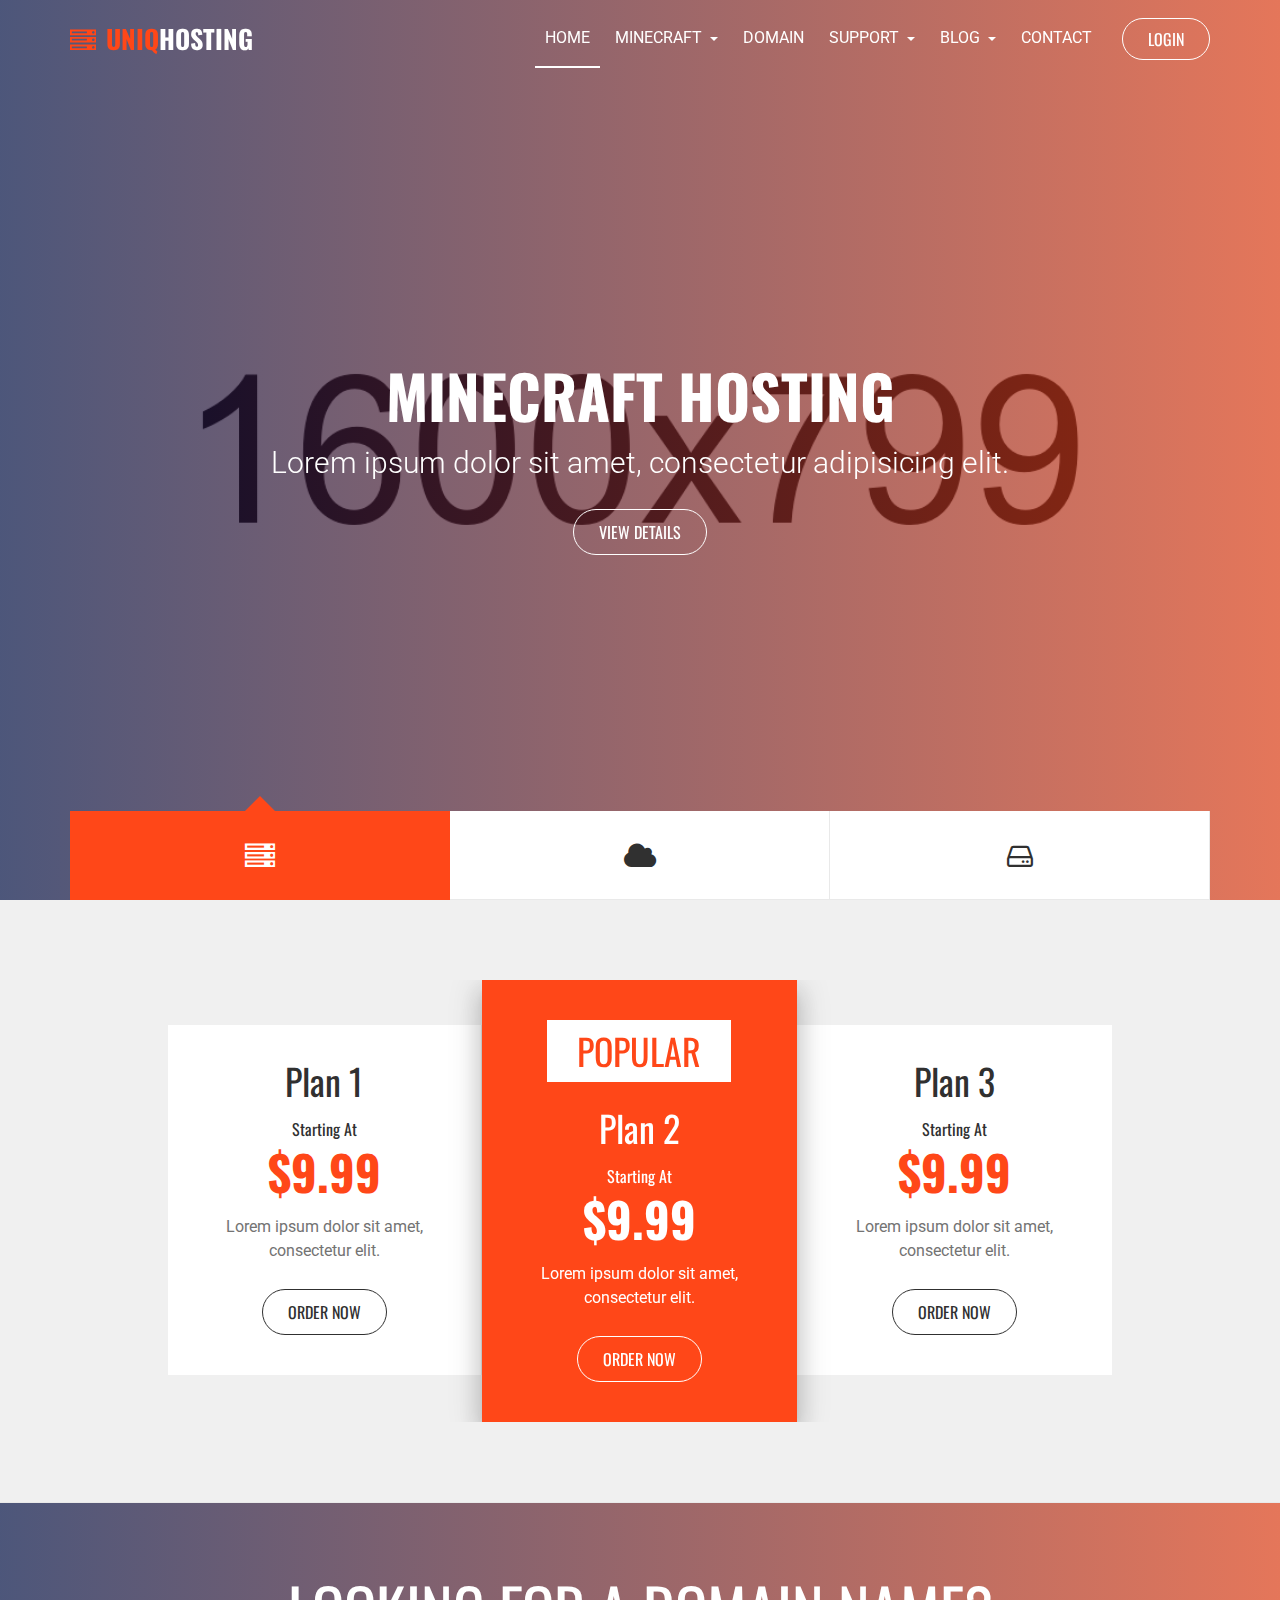
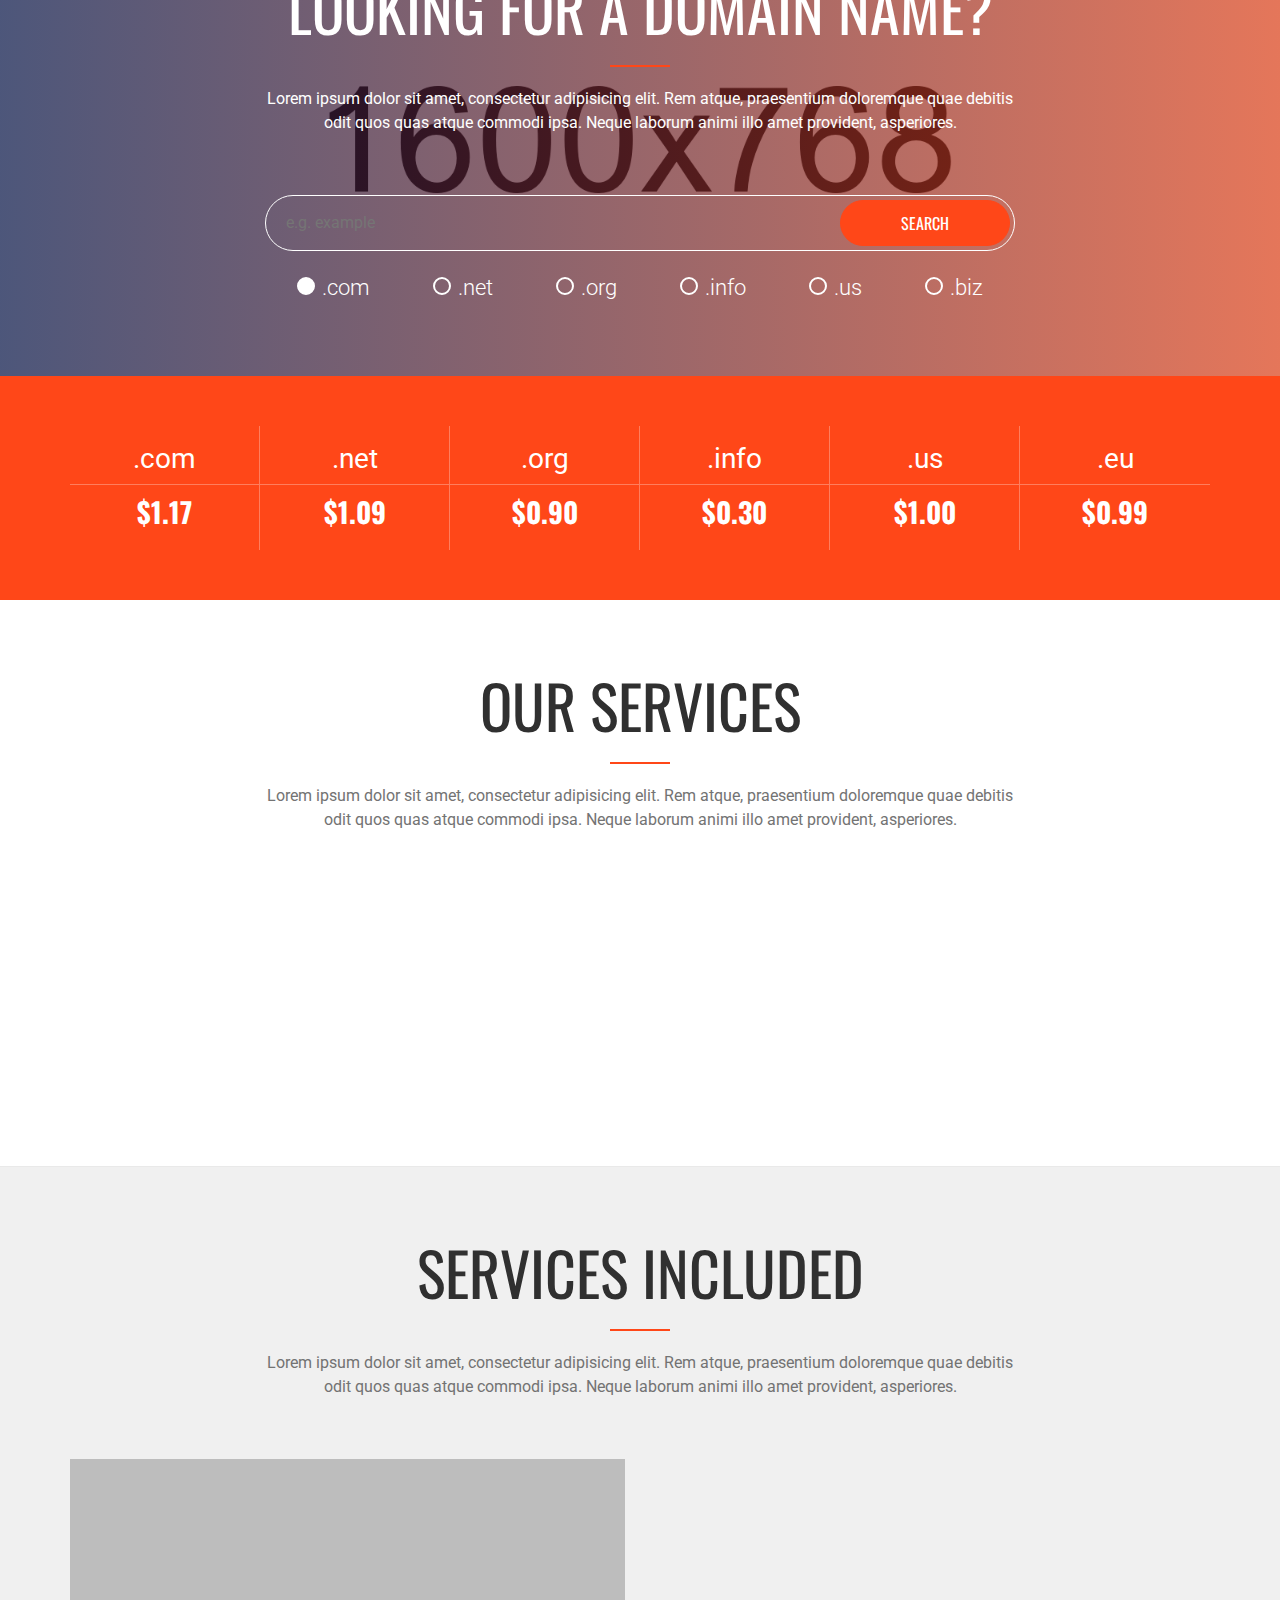
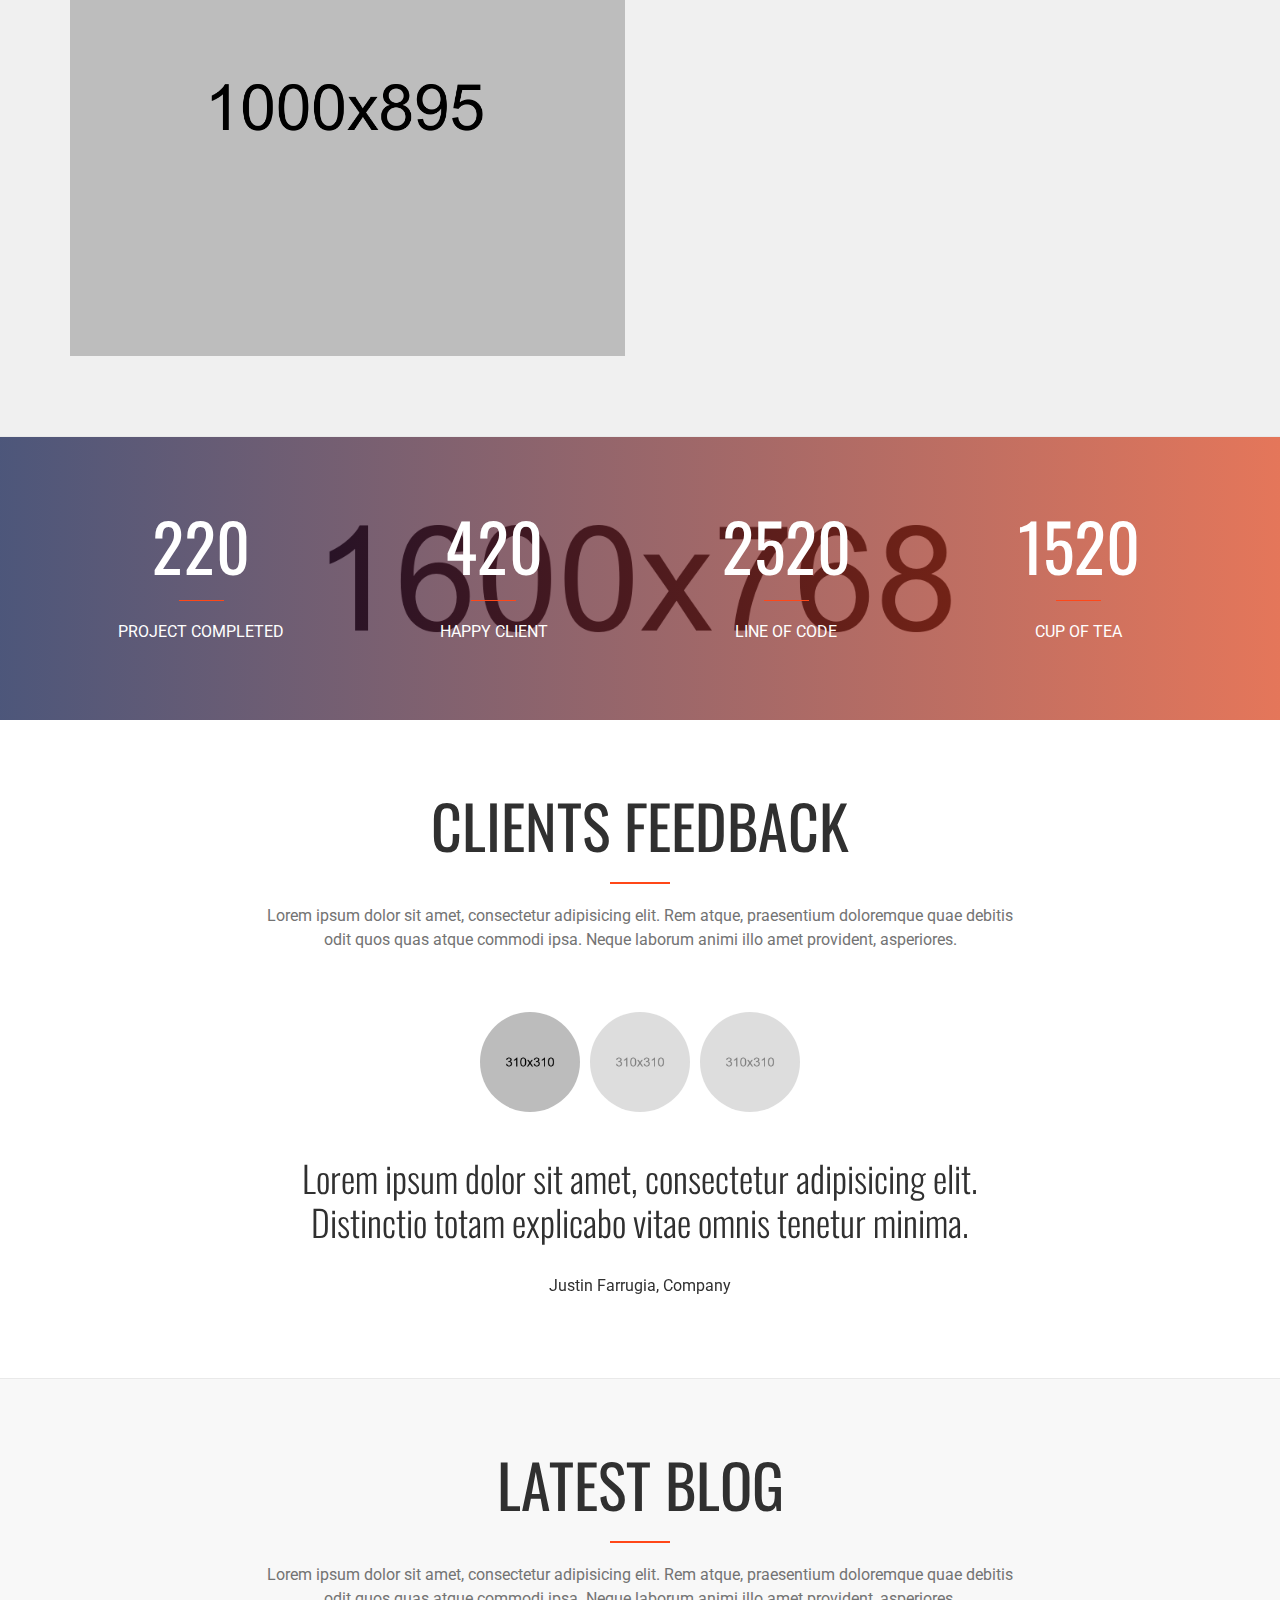
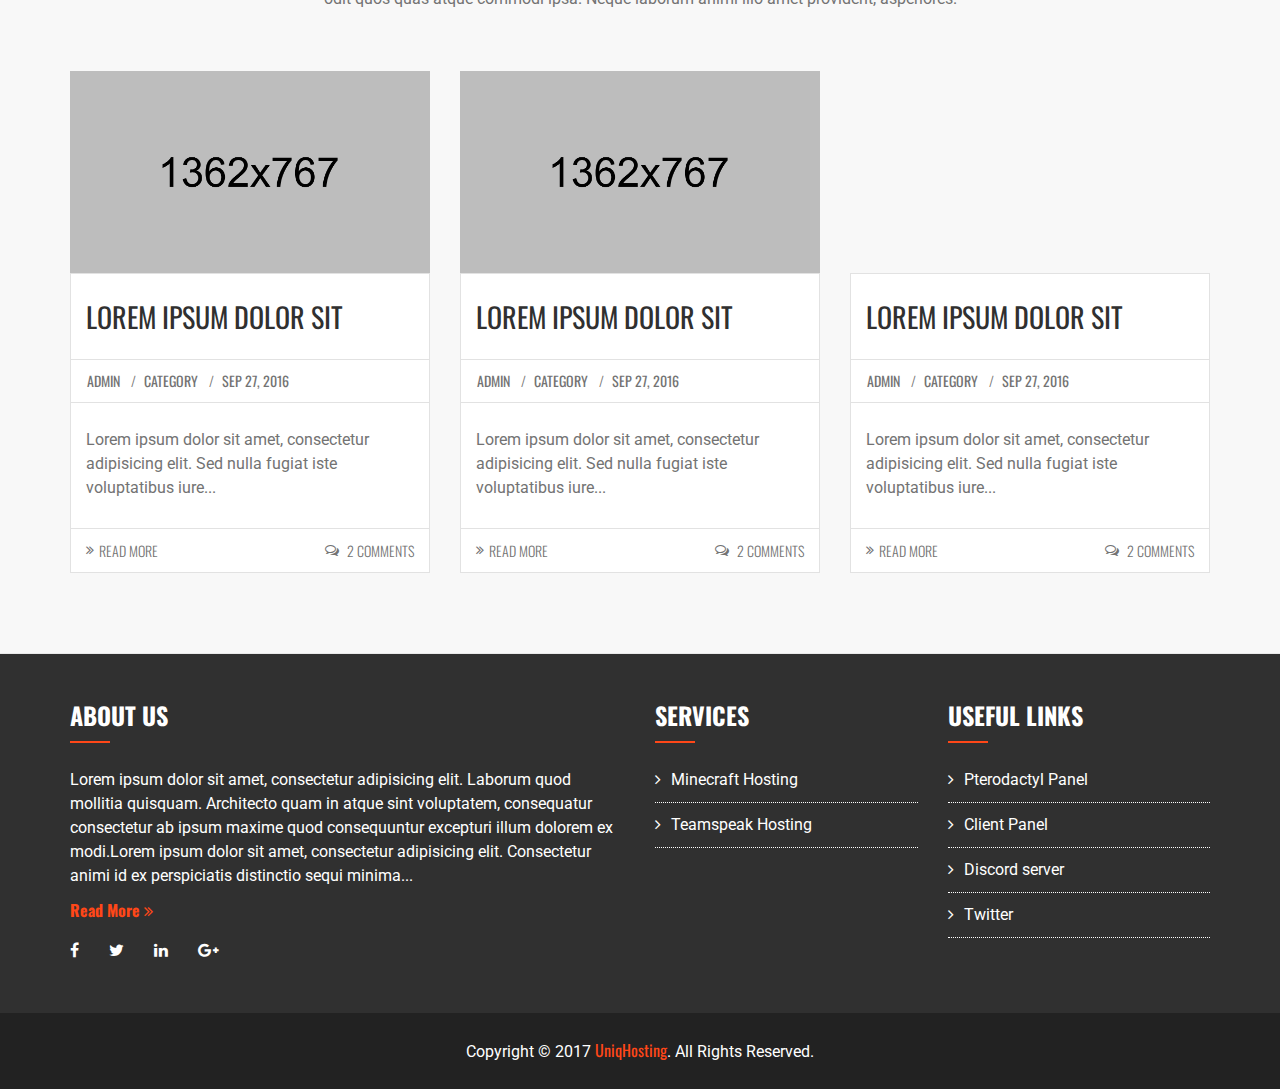
==== commit 69b44c97: "index.html update" ====
--- a/index.html
+++ b/index.html
@@ -99,7 +99,7 @@
                         <ul class="nav navbar-nav navbar-right">
                             <li class="active"><a href="index.html">HOME</a></li>
                             <li class="dropdown">
-                                <a href="#" class="dropdown-toggle" data-toggle="dropdown" role="button">HOSTING<span class="caret"></span></a>
+                                <a href="#" class="dropdown-toggle" data-toggle="dropdown" role="button">MINECRAFT<span class="caret"></span></a>
                                 <ul class="dropdown-menu">
                                     <li><a href="shared-hosting.html">MINECRAFT HOSTING</a></li>
                                     <li><a href="reseller-hosting.html">TEAMSPEAK HOSTING</a></li>
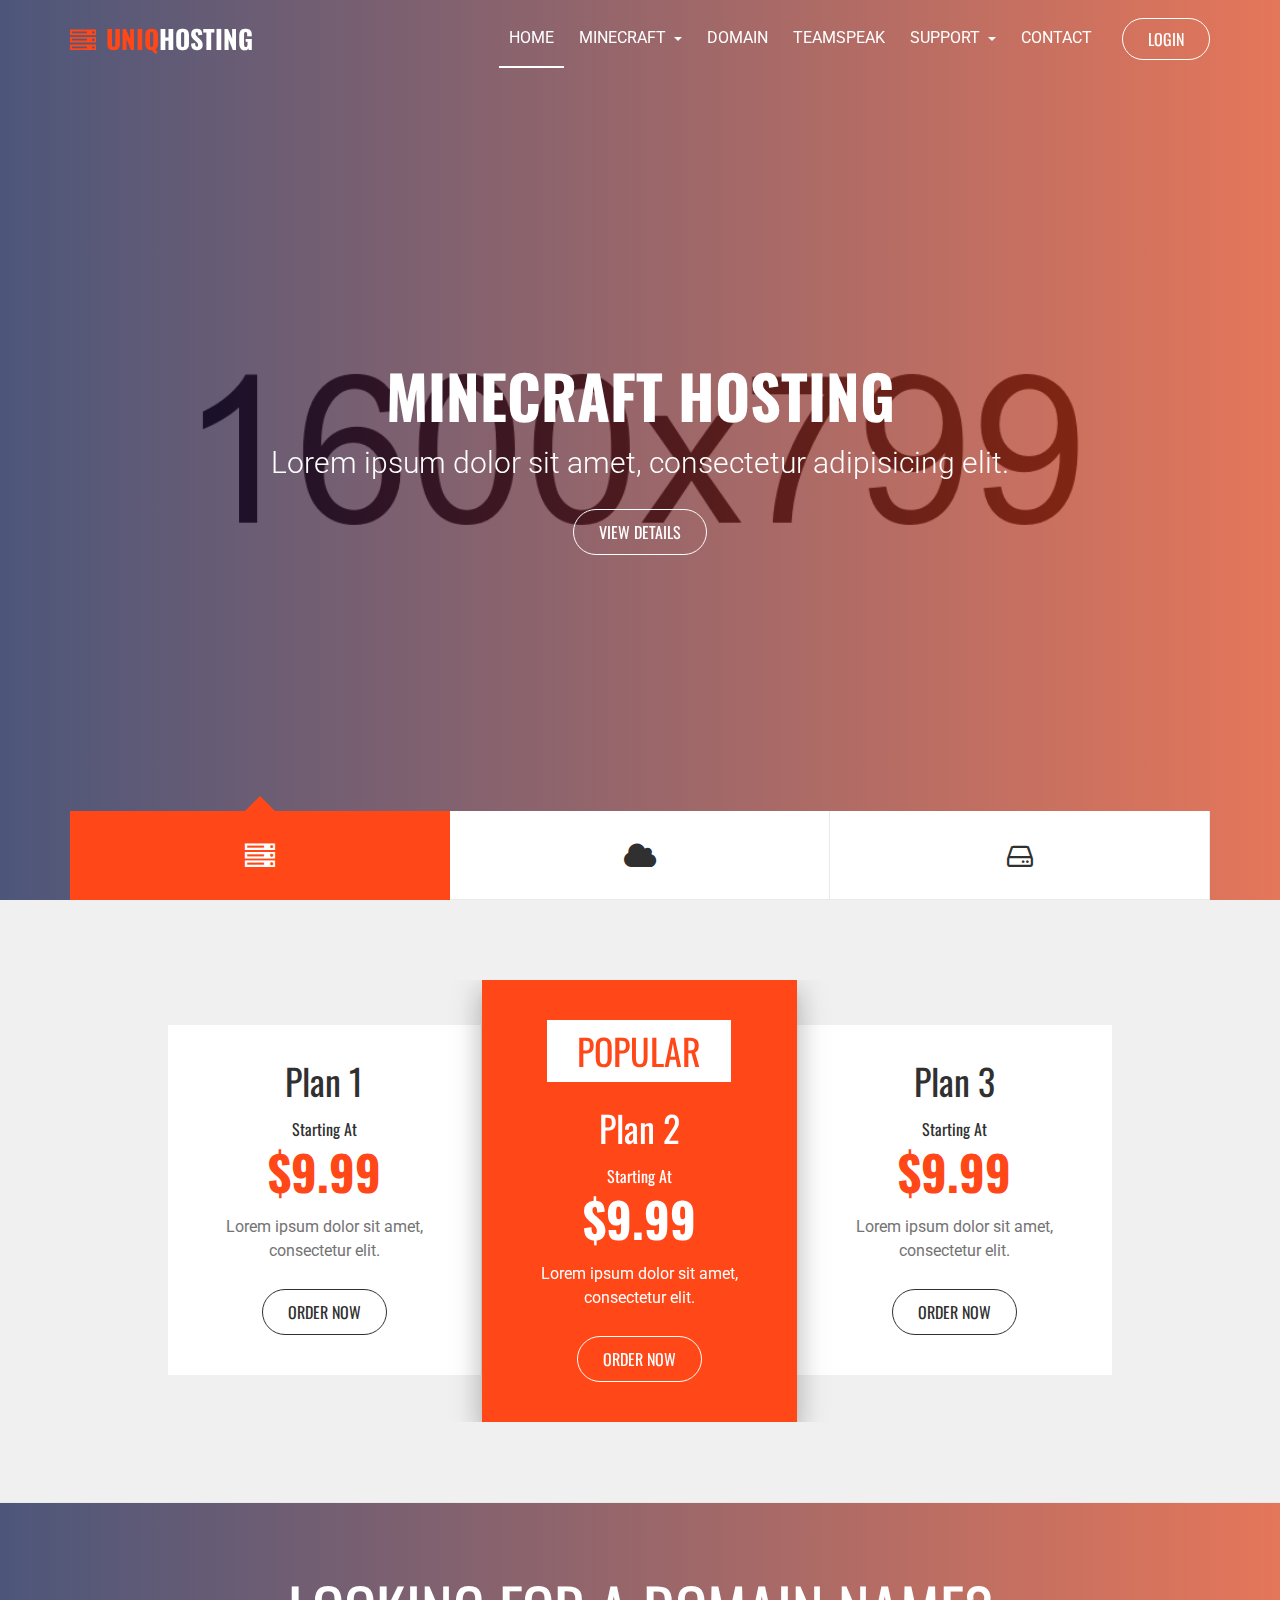
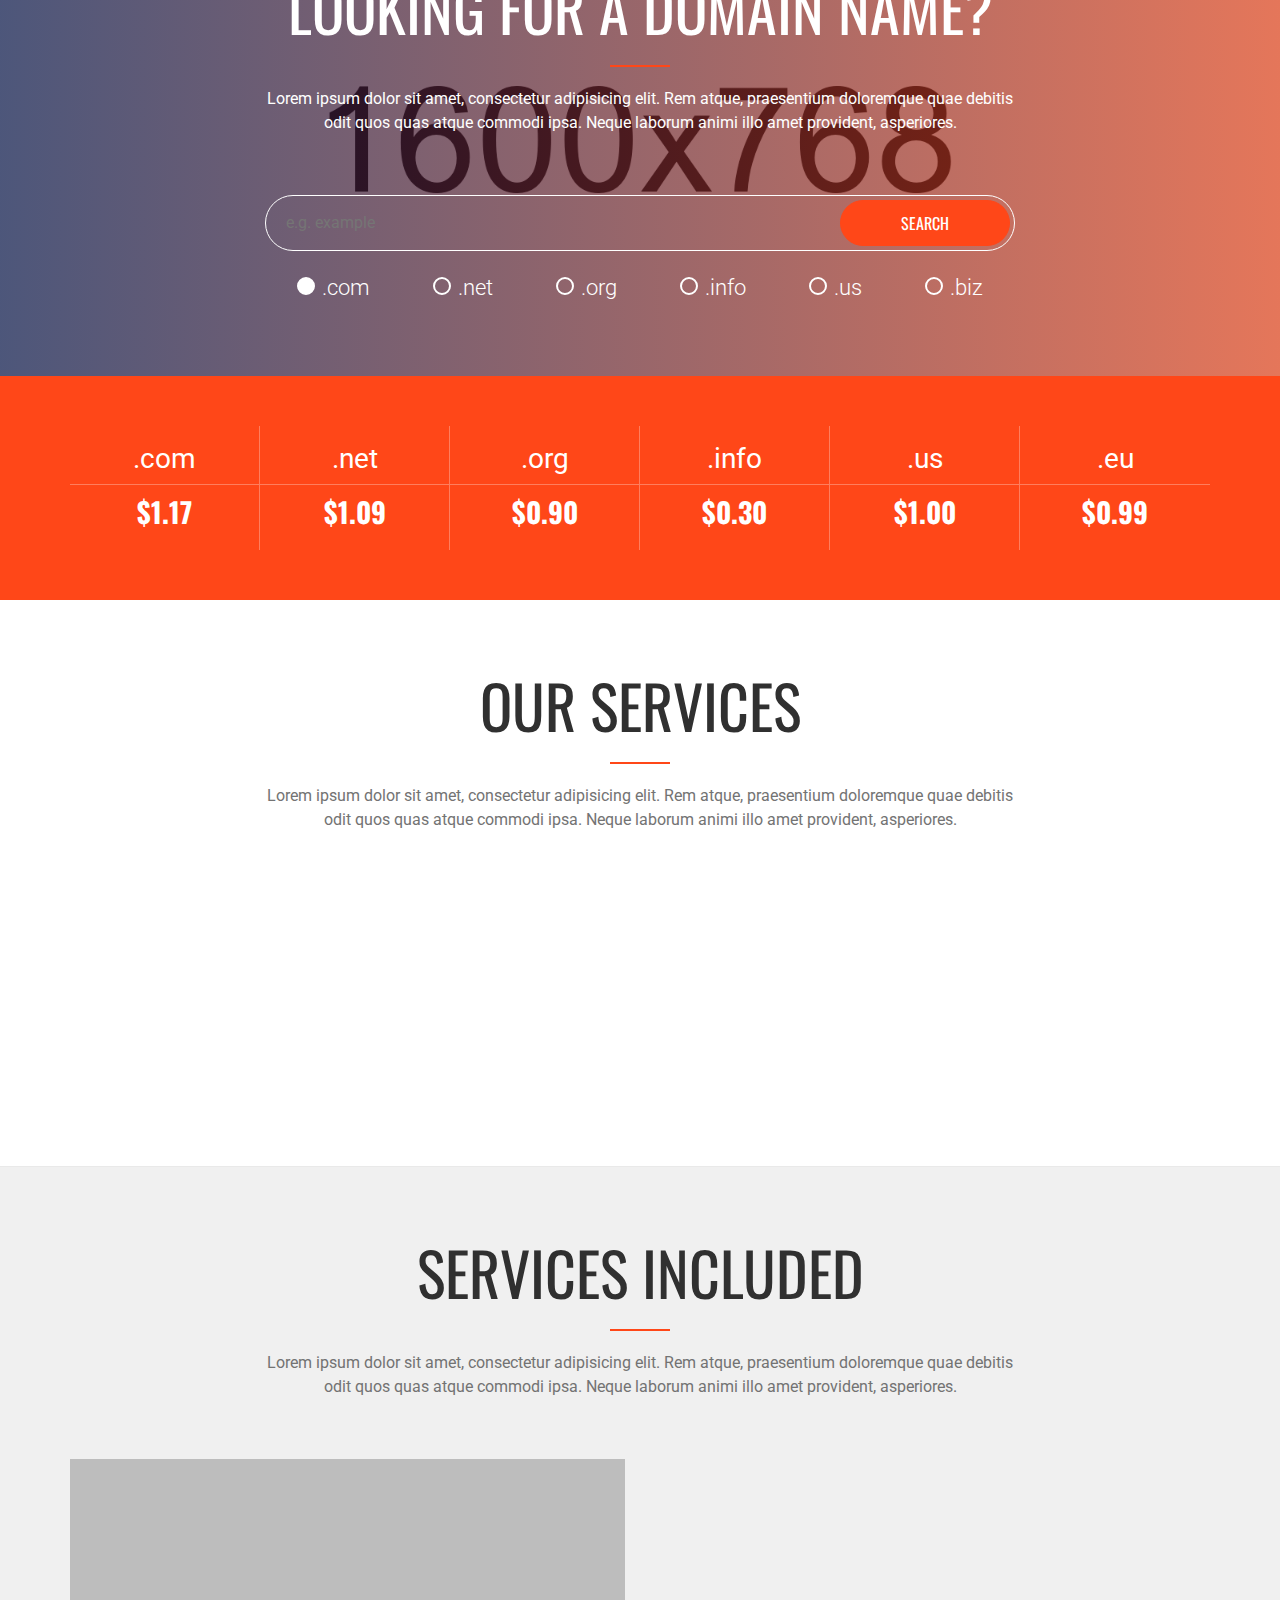
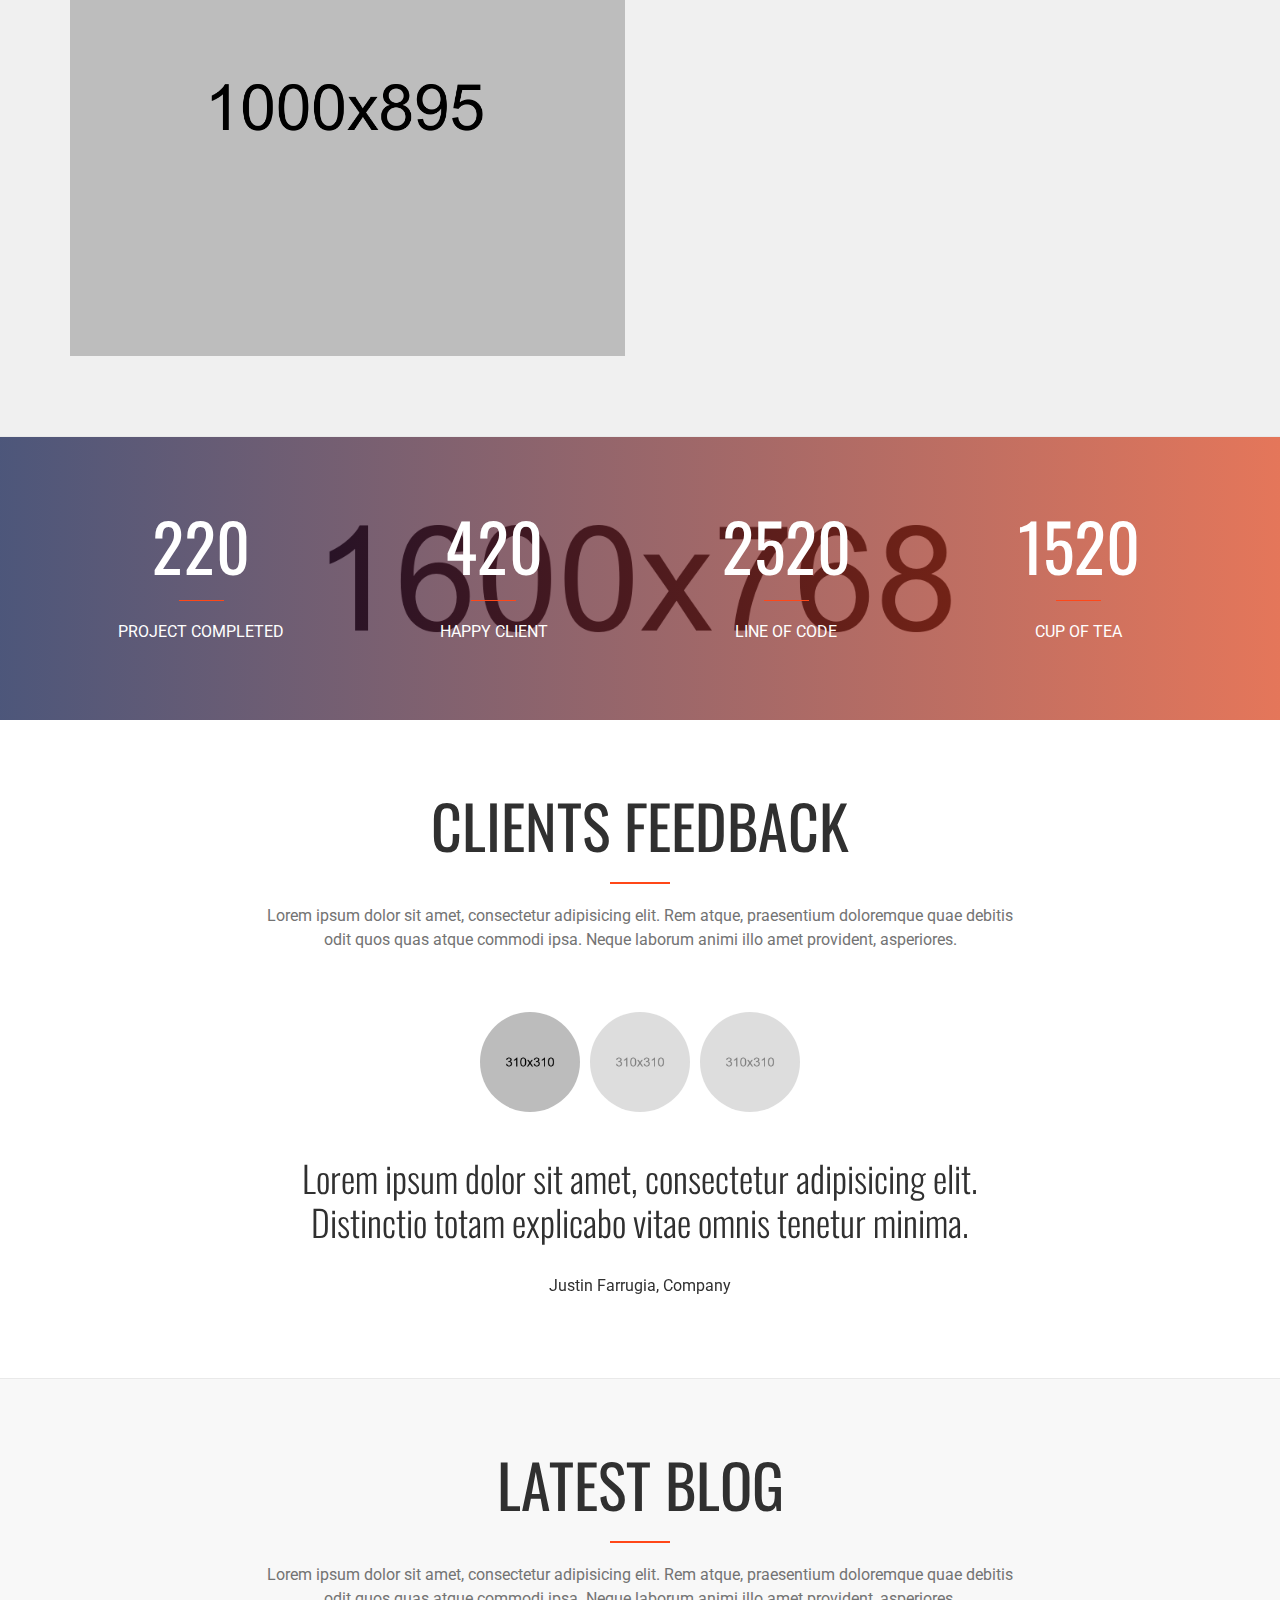
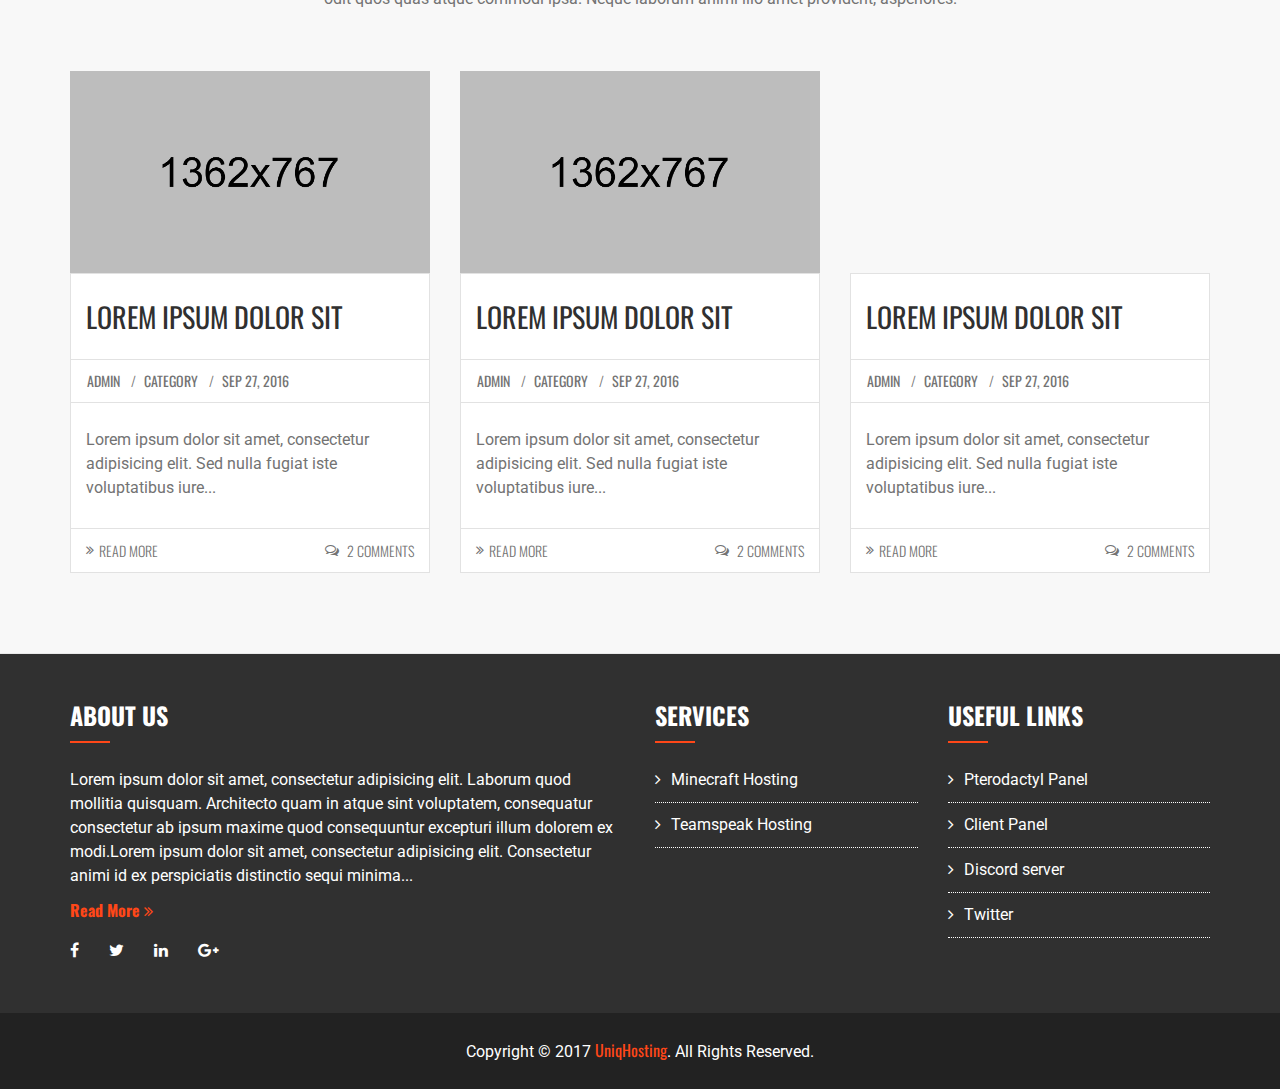
==== commit 6dbcdf64: "Removed Blog, edited navbar" ====
--- a/index.html
+++ b/index.html
@@ -10,7 +10,7 @@
     <meta name="description" content="">
     <meta name="author" content="UniqHosting">
 
-    <!-- ==== Favicons stuff ==== -->
+    <!-- ==== Favicons code ==== -->
     <link rel="apple-touch-icon" sizes="180x180" href="/apple-touch-icon.png">
     <link rel="icon" type="image/png" sizes="32x32" href="/favicon-32x32.png">
     <link rel="icon" type="image/png" sizes="16x16" href="/favicon-16x16.png">
@@ -102,24 +102,17 @@
                                 <a href="#" class="dropdown-toggle" data-toggle="dropdown" role="button">MINECRAFT<span class="caret"></span></a>
                                 <ul class="dropdown-menu">
                                     <li><a href="shared-hosting.html">MINECRAFT HOSTING</a></li>
-                                    <li><a href="reseller-hosting.html">TEAMSPEAK HOSTING</a></li>
+                                    <li><a href="reseller-hosting.html">NETWORK HOSTING</a></li>
                                 </ul>
                             </li>
                             <li><a href="domain.html">DOMAIN</a></li>
+                            <li><a href="domain.html">TEAMSPEAK</a></li>
                             <li class="dropdown">
                                 <a href="#" class="dropdown-toggle" data-toggle="dropdown" role="button">SUPPORT<span class="caret"></span></a>
                                 <ul class="dropdown-menu">
                                     <li><a href="about.html">CONTACT</a></li>
                                     <li><a href="faq.html">KENNISBANK</a></li>
                                     <li><a href="testimonial.html">NETERK STATUS</a></li>
-                                </ul>
-                            </li>
-                            <li class="dropdown">
-                                <a href="#" class="dropdown-toggle" data-toggle="dropdown" role="button">BLOG<span class="caret"></span></a>
-                                <ul class="dropdown-menu">
-                                    <li><a href="blog.html">BLOG</a></li>
-                                    <li><a href="blog-details-left.html">BLOG DETAILS LEFT</a></li>
-                                    <li><a href="blog-details-right.html">BLOG DETAILS RIGHT</a></li>
                                 </ul>
                             </li>
                             <li><a href="contact.html">CONTACT</a></li>
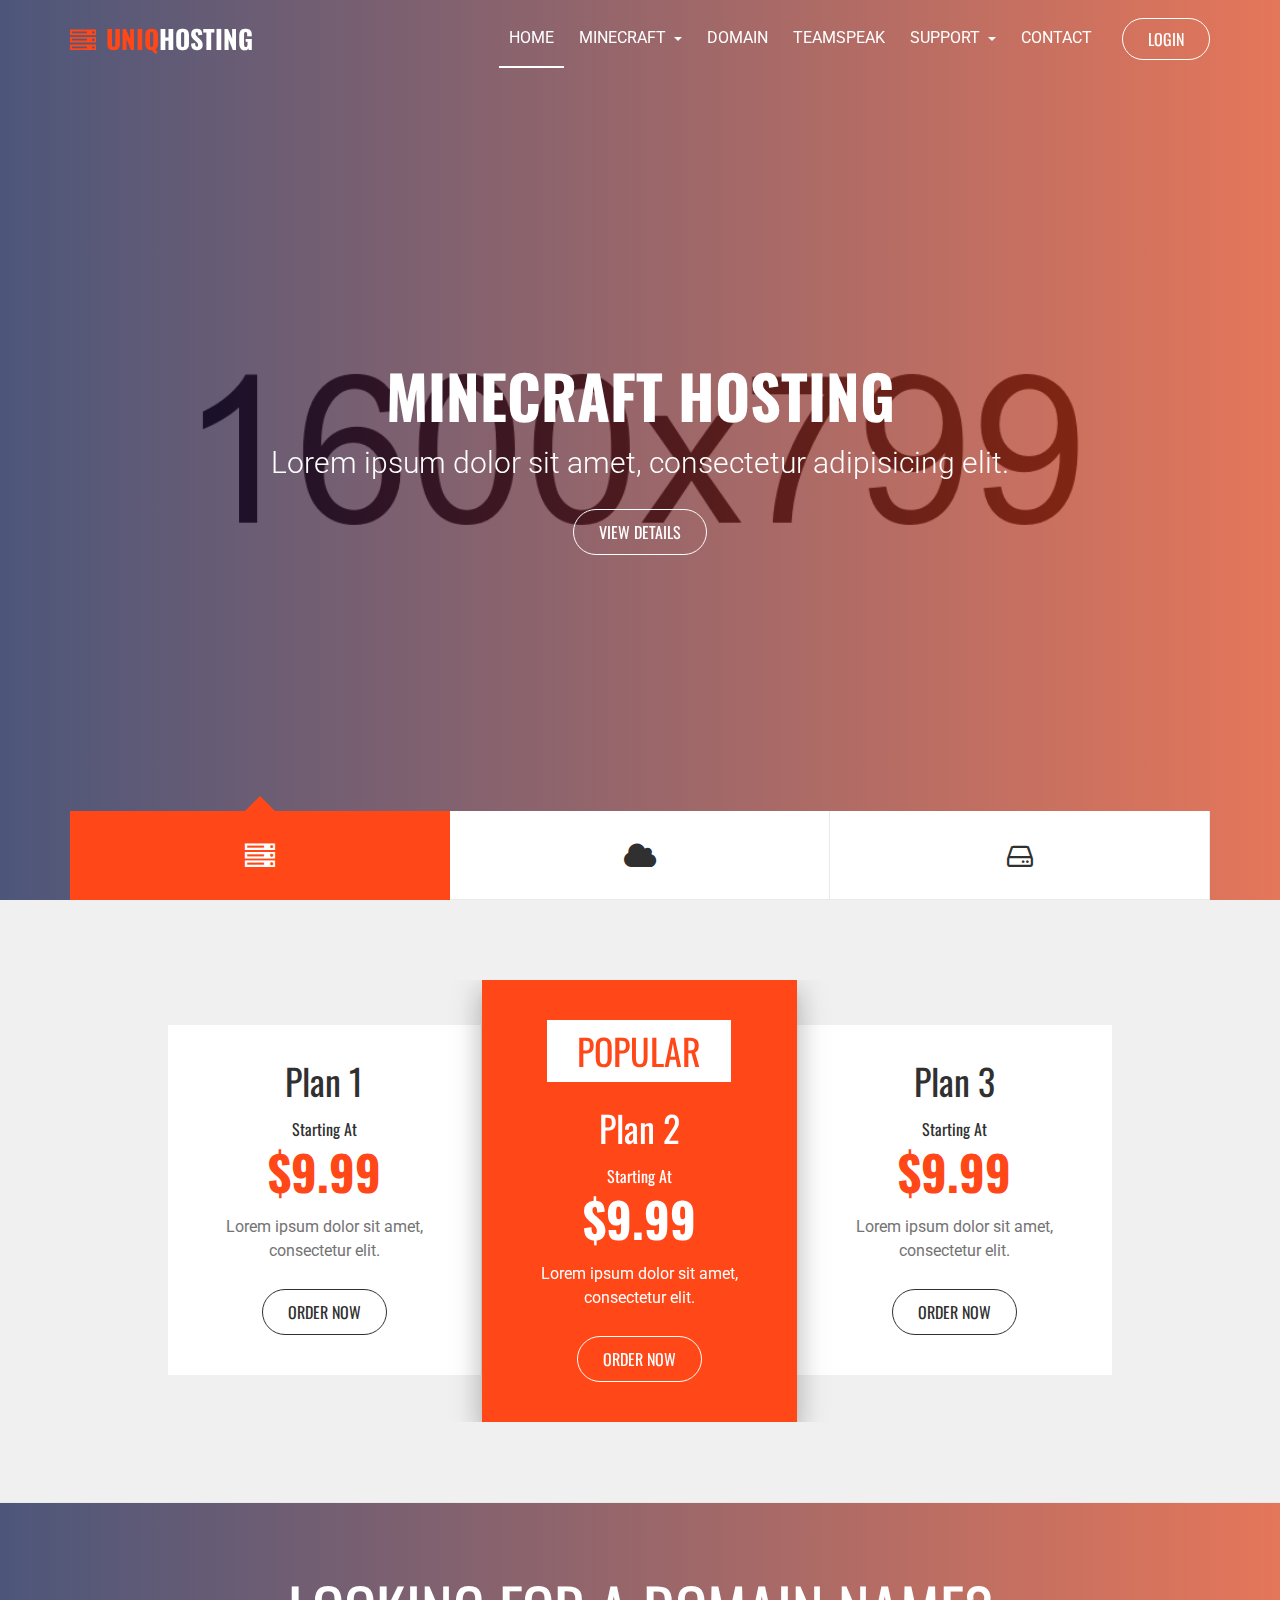
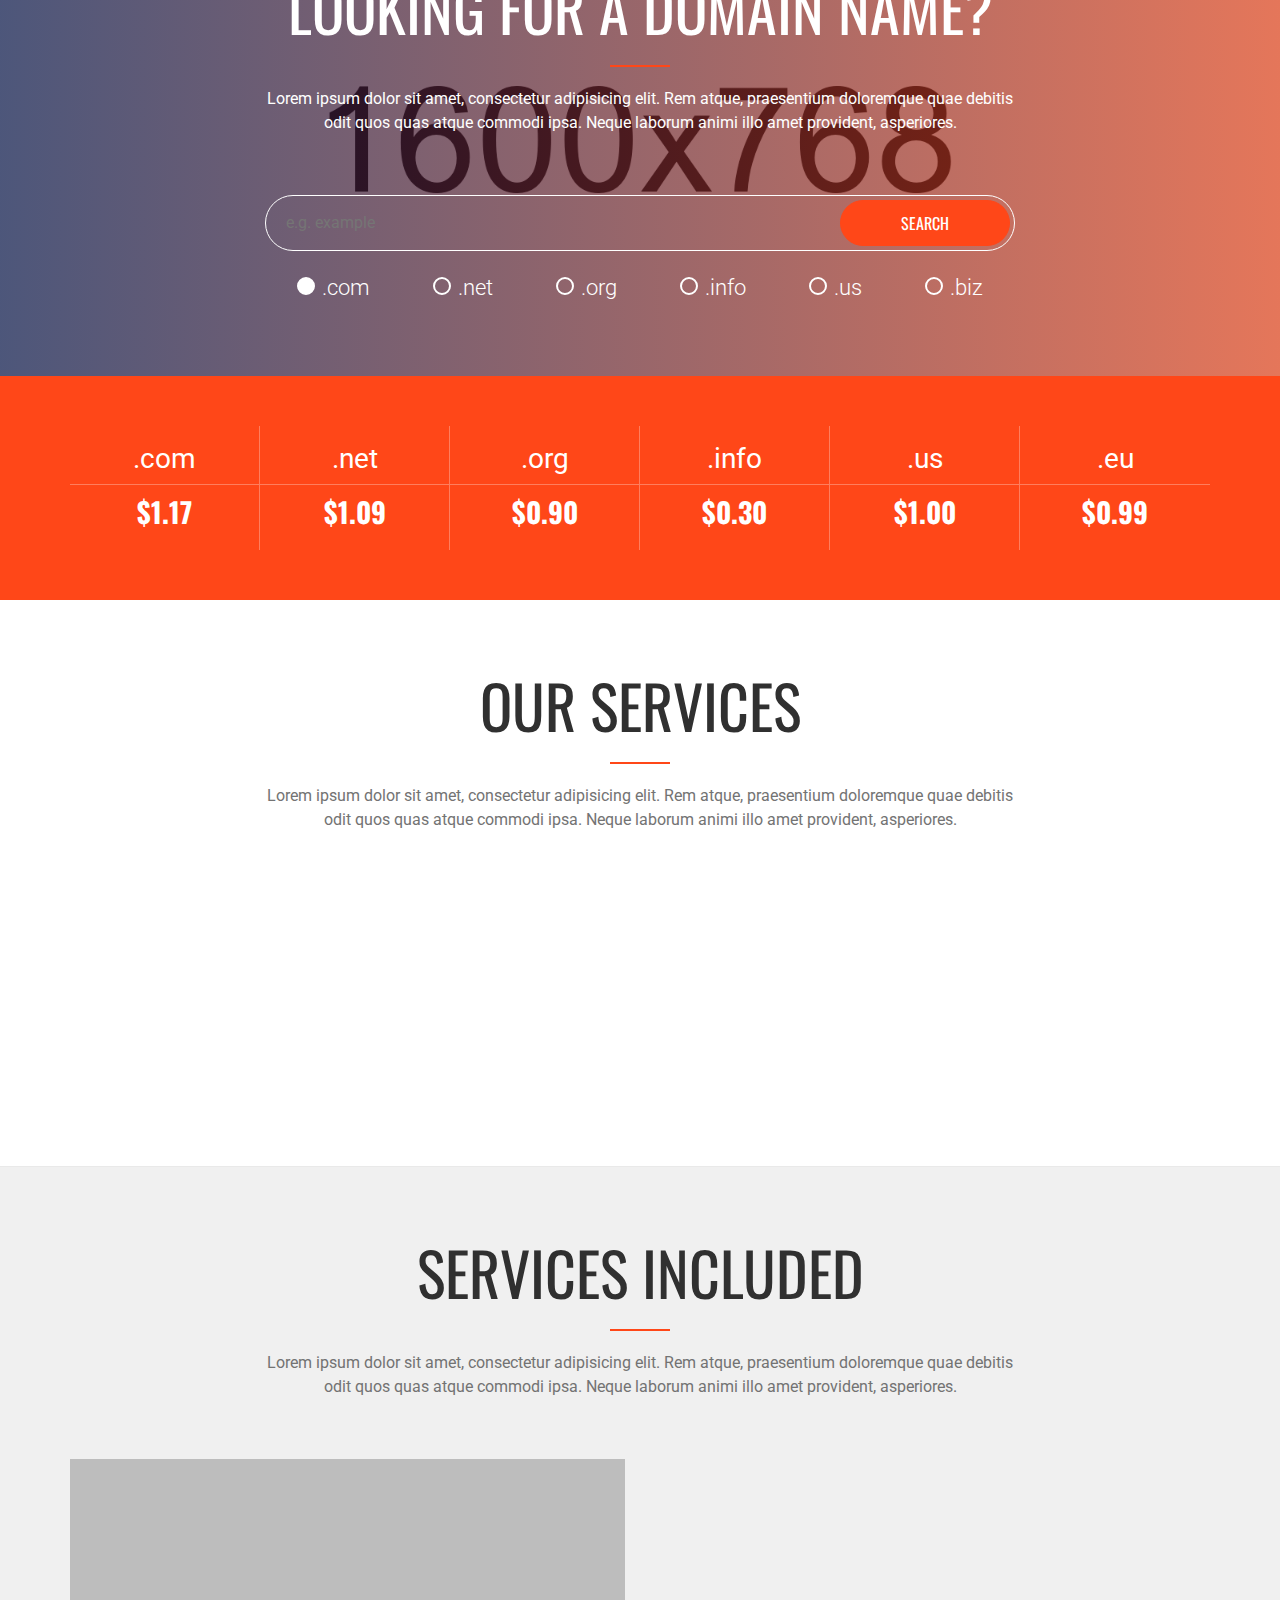
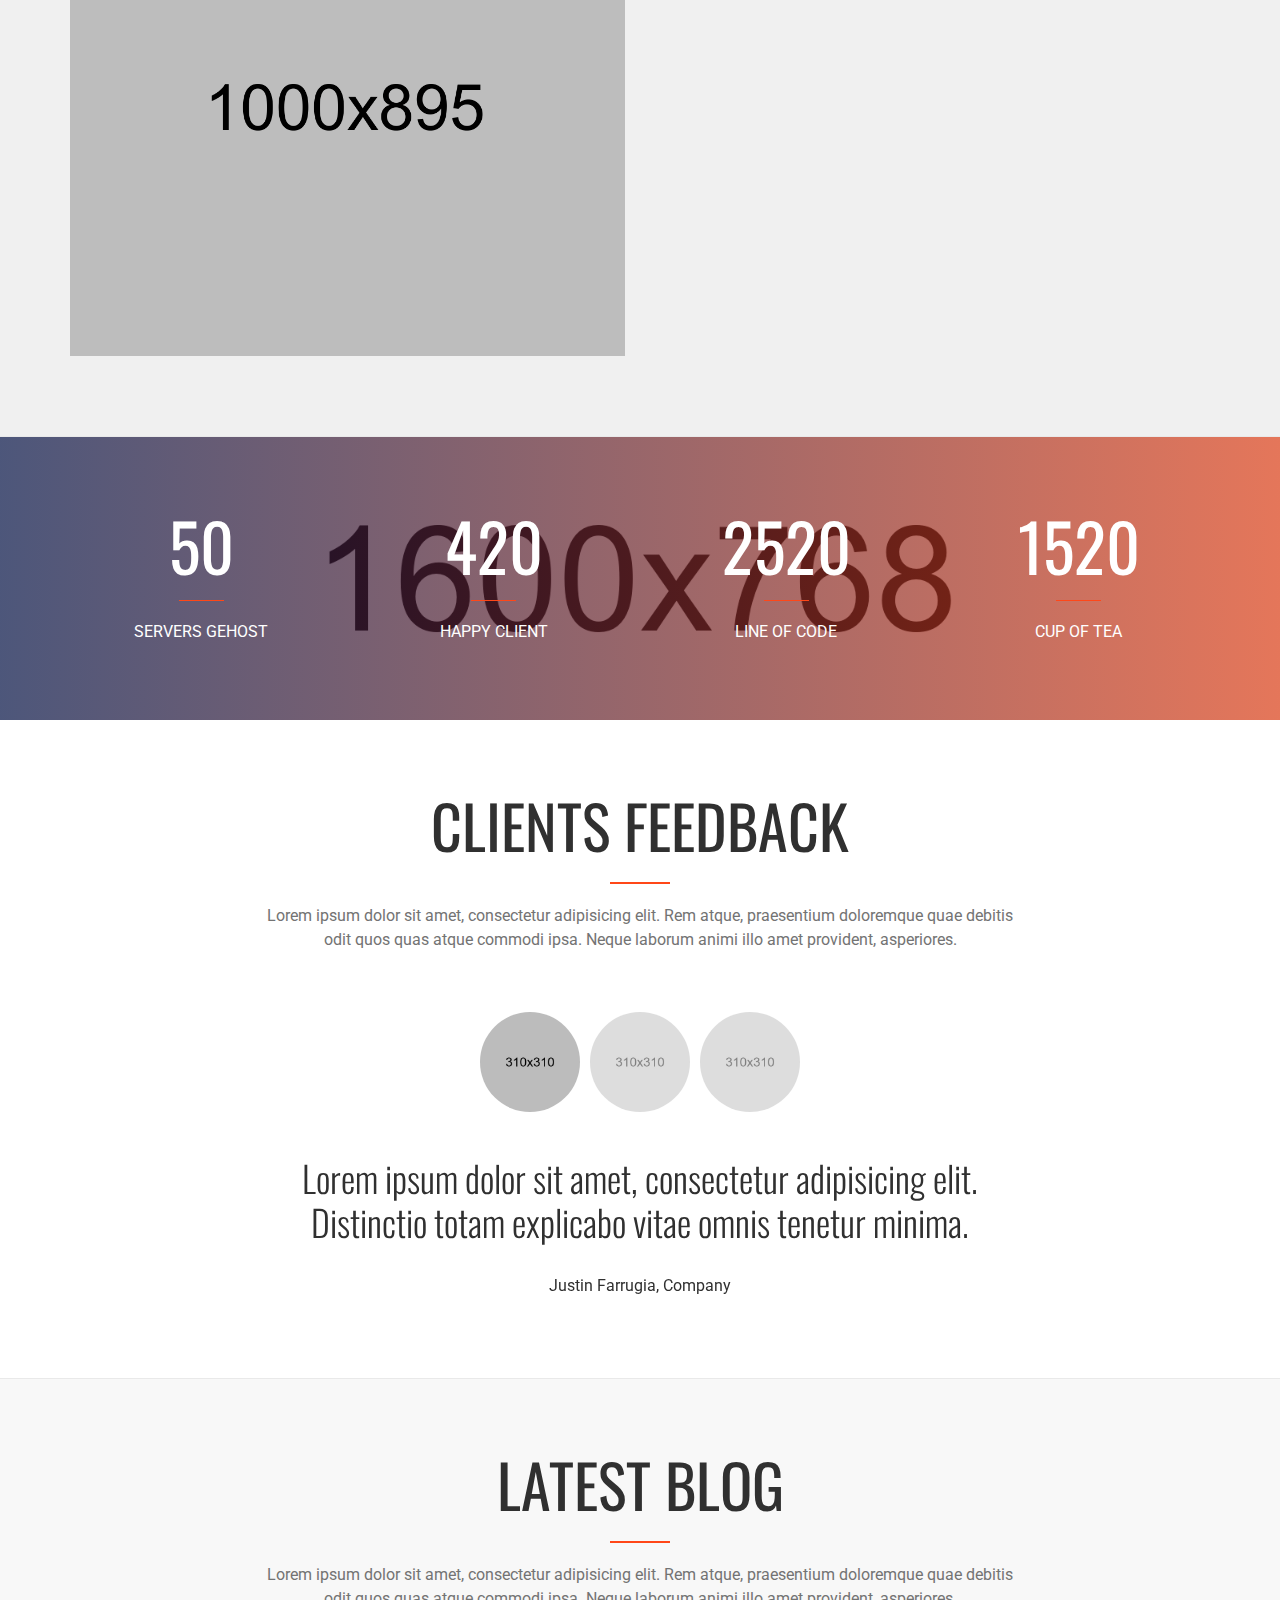
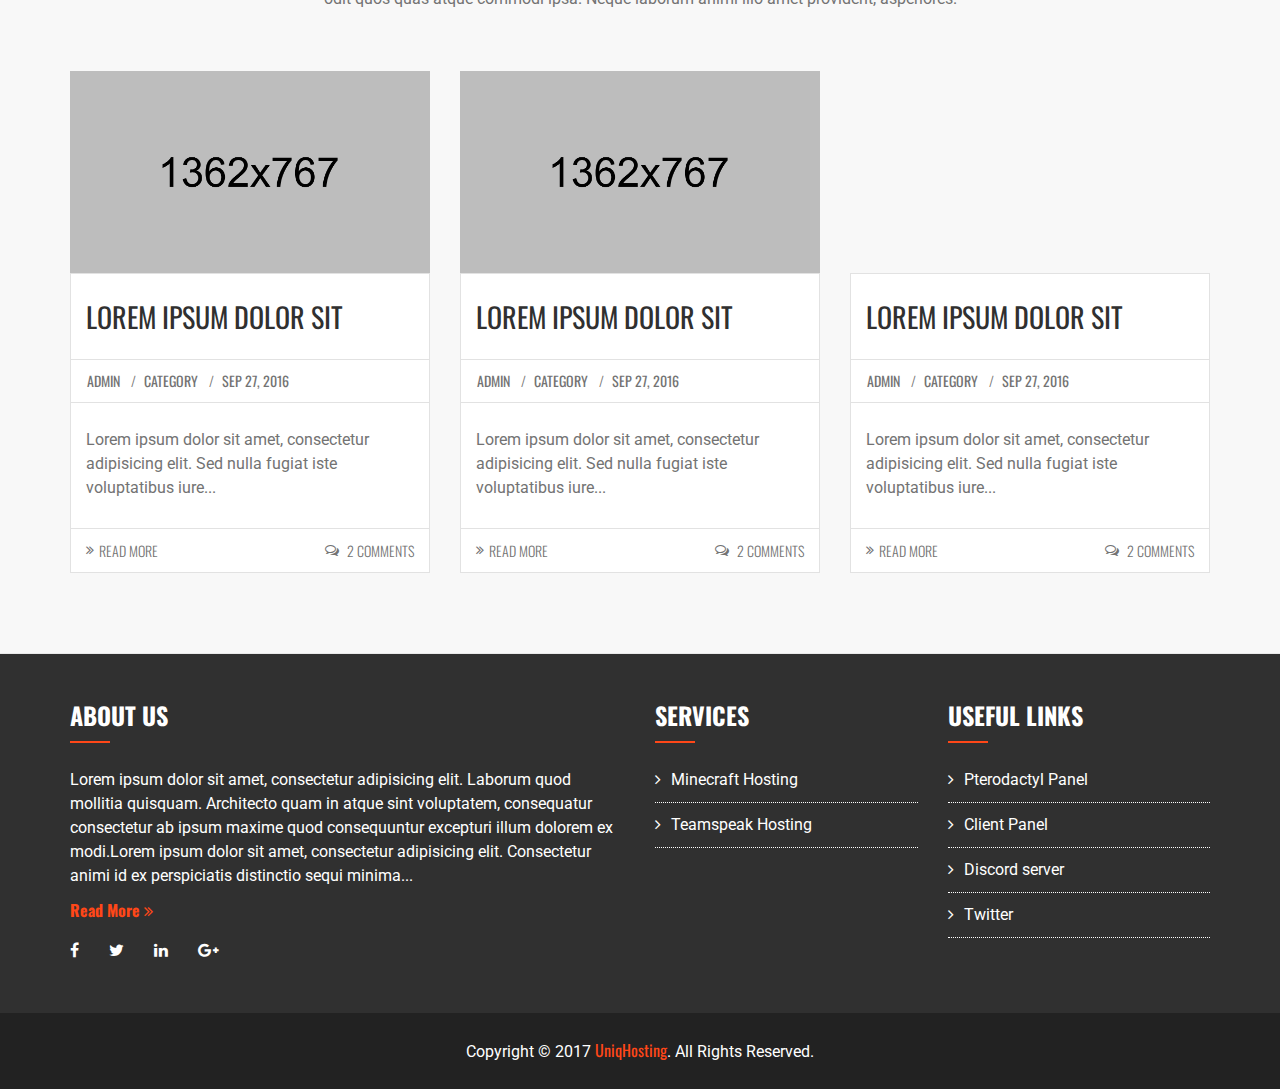
==== commit 896a593c: "index.html veranderd" ====
--- a/index.html
+++ b/index.html
@@ -183,7 +183,7 @@
                                     <div class="col-md-8 col-md-offset-2">
                                         <!-- Banner Content Start -->
                                         <div class="banner--content">
-                                            <h2>WEB HOSTING</h2>
+                                            <h2>NETWORK HOSTING</h2>
                                             <h3>Lorem ipsum dolor sit amet, consectetur adipisicing elit.</h3>
 
                                             <a href="#" class="btn--default hover">VIEW DETAILS</a>
@@ -543,7 +543,7 @@
                         </div>
 
                         <div class="service--content">
-                            <h3>WINDOWS SERVER</h3>
+                            <h3>MINECRAFT SERVER</h3>
                             <p>Lorem ipsum dolor sit amet, consectetur adipisicing elit eius.</p>
                         </div>
                     </div>
@@ -556,7 +556,7 @@
                         </div>
 
                         <div class="service--content">
-                            <h3>LINUX SERVER</h3>
+                            <h3>TEAMSPEAK SERVER</h3>
                             <p>Lorem ipsum dolor sit amet, consectetur adipisicing elit eius.</p>
                         </div>
                     </div>
@@ -593,14 +593,14 @@
                         <ul class="features--items">
                             <!-- Features Item Start -->
                             <li class="features--item dot dot--1" data-revealFromRight>
-                                <h3>24/7/365 SUPPORT</h3>
+                                <h3>Snelle Support</h3>
                                 <p>Lorem ipsum dolor sit amet, consectetur adipisicing elit. Non qui delectus ipsum iusto sit, hic voluptas, dicta deleniti.</p>
                             </li>
                             <!-- features Item End -->
 
                             <!-- Features Item Start -->
                             <li class="features--item dot dot--2" data-revealFromRight>
-                                <h3>45 DAY GUARANTEE</h3>
+                                <h3>Pterodactyl panel</h3>
                                 <p>Lorem ipsum dolor sit amet, consectetur adipisicing elit. Non qui delectus ipsum iusto sit, hic voluptas, dicta deleniti.</p>
                             </li>
                             <!-- Features Item End -->
@@ -625,8 +625,8 @@
                 <div class="row">
                     <!-- Counter Item Start -->
                     <div class="col-md-3 col-sm-6 counter--item">
-                        <p class="counter--num" data-counterUp>220</p>
-                        <p class="counter--title">PROJECT COMPLETED</p>
+                        <p class="counter--num" data-counterUp>50</p>
+                        <p class="counter--title">SERVERS GEHOST</p>
                     </div>
                     <!-- Counter Item End -->
 
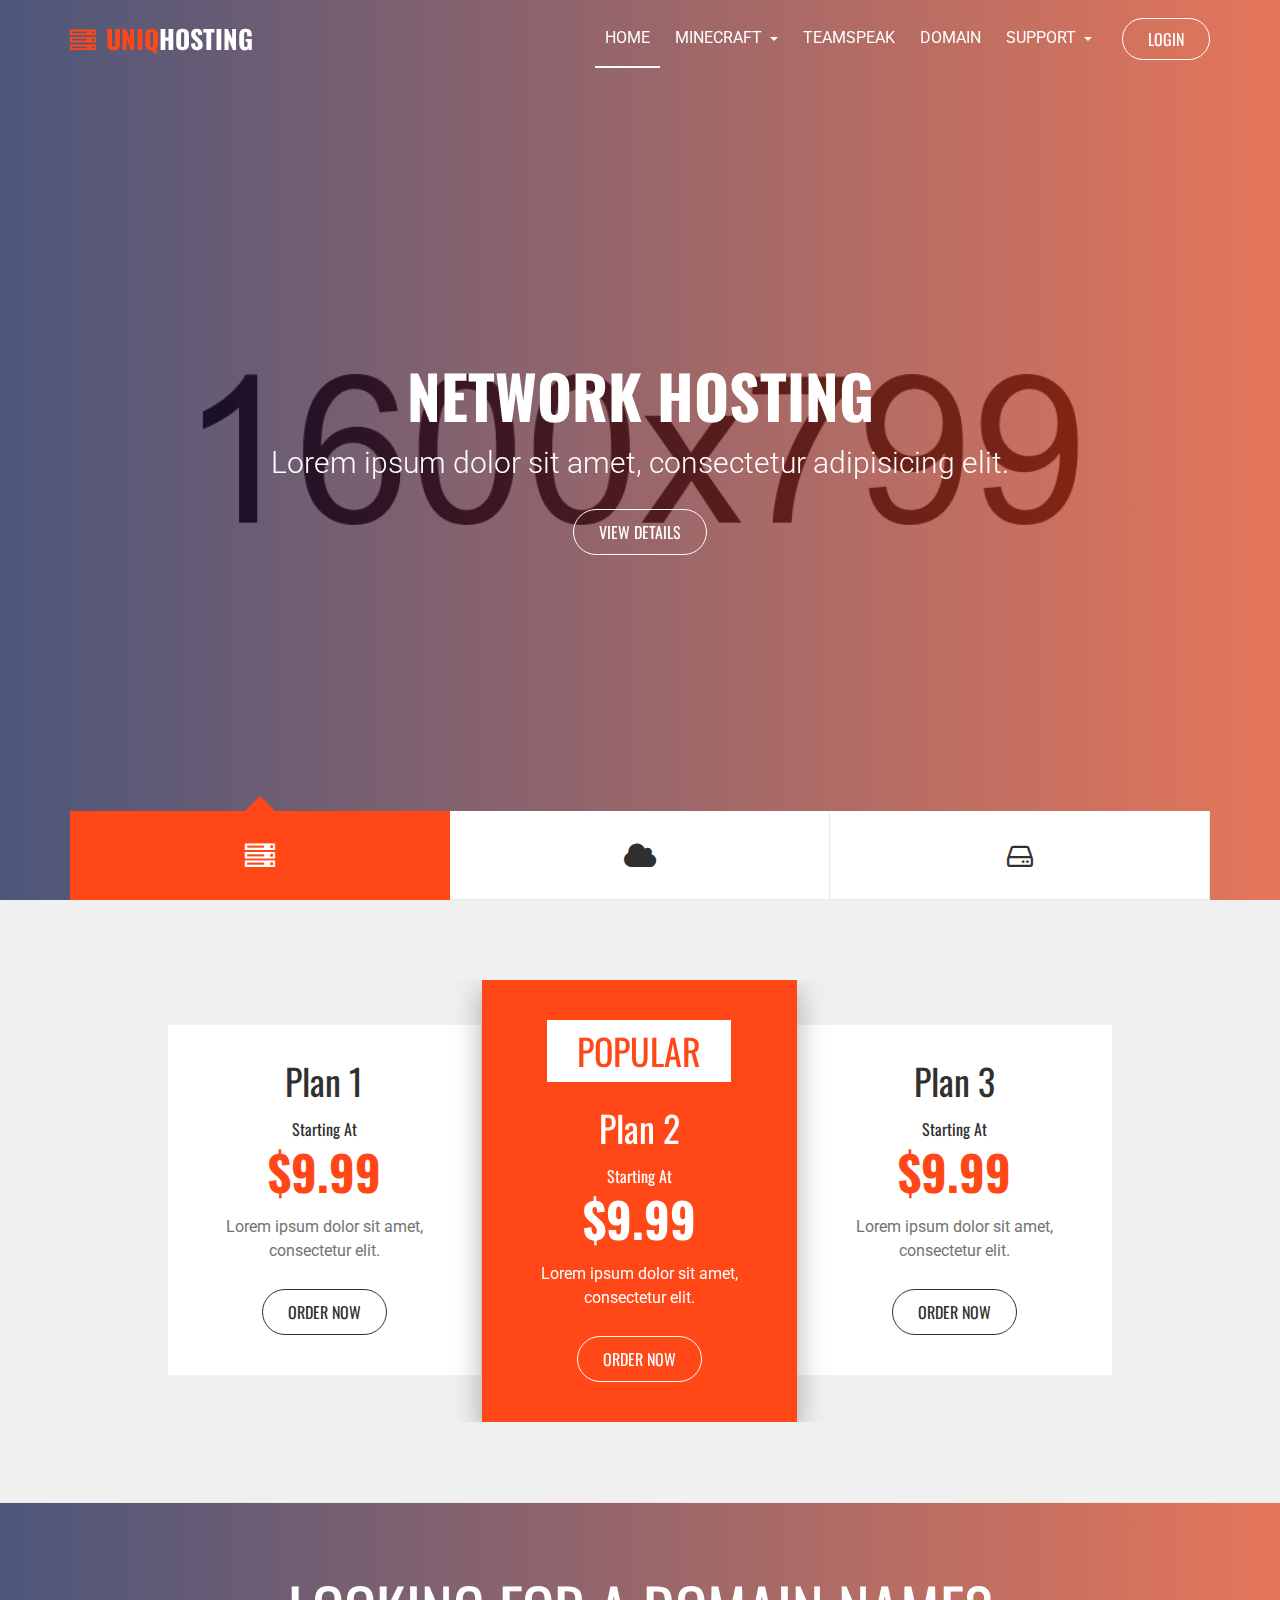
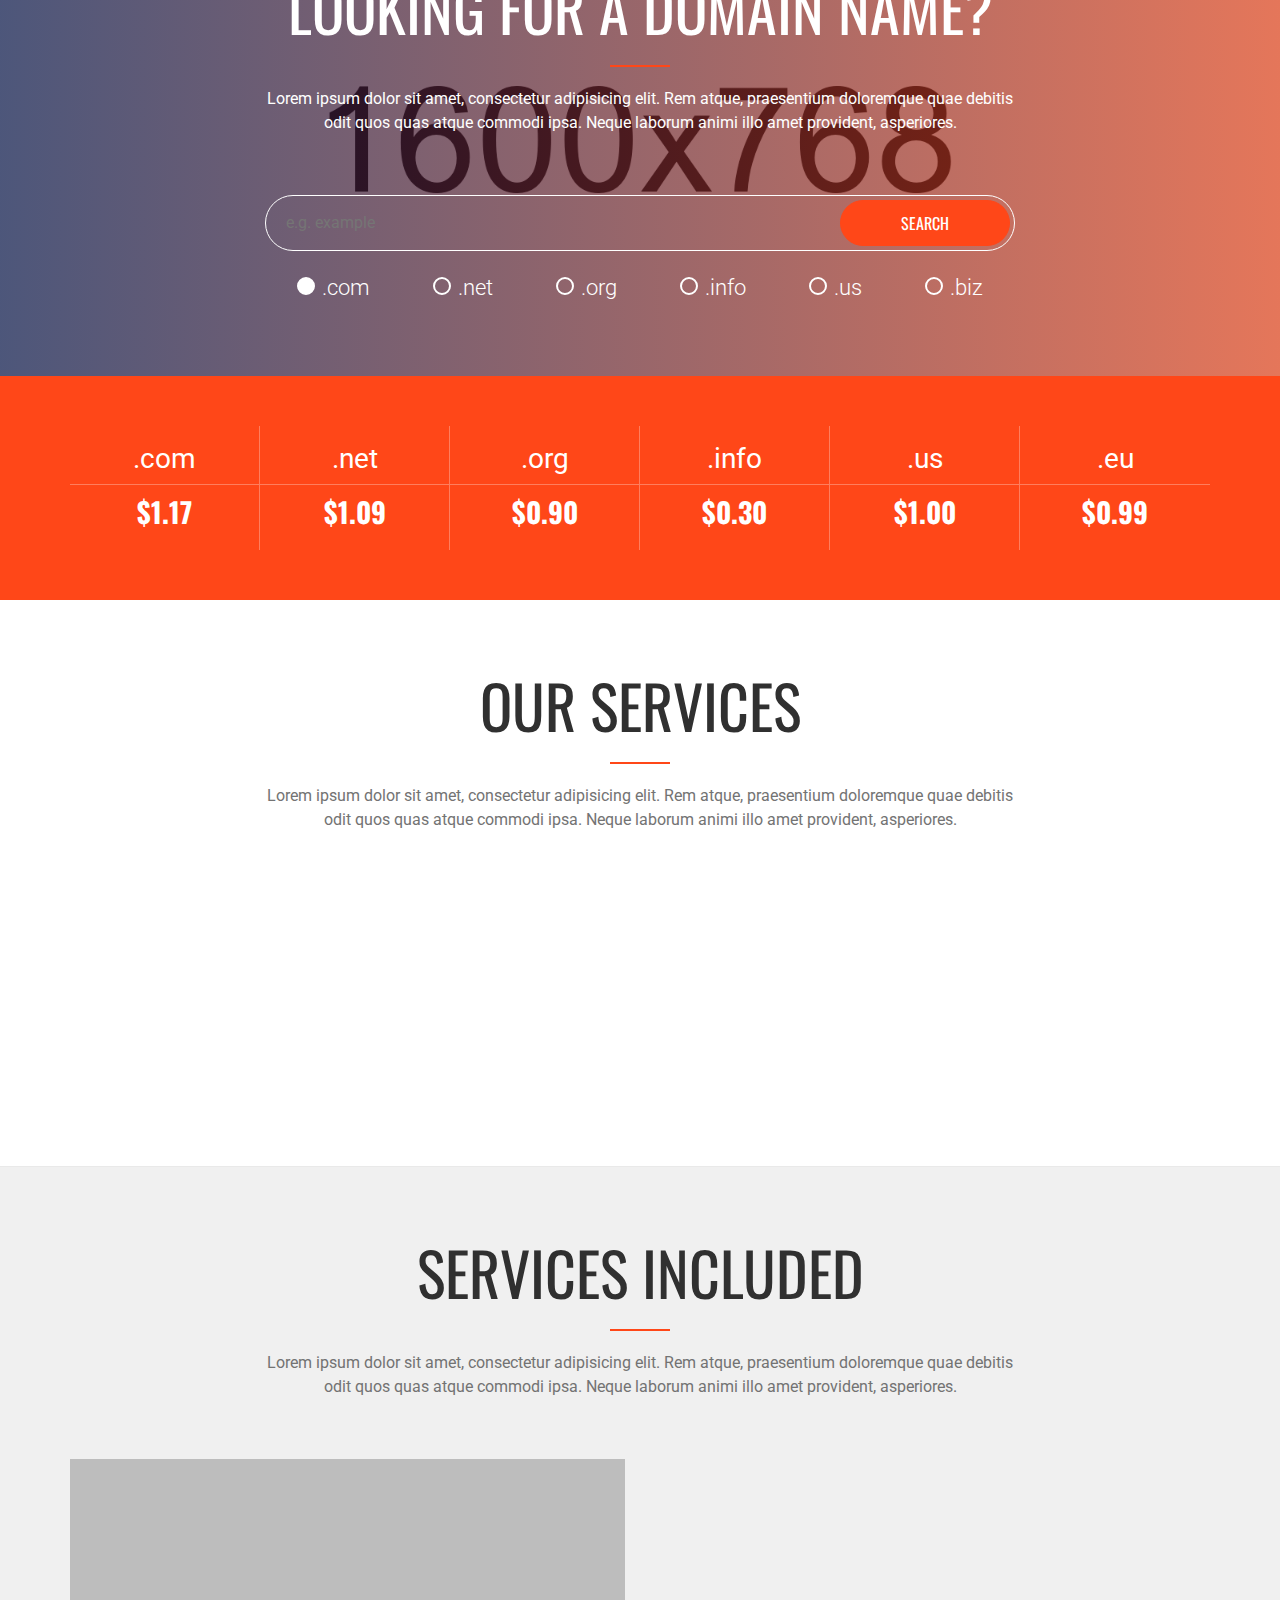
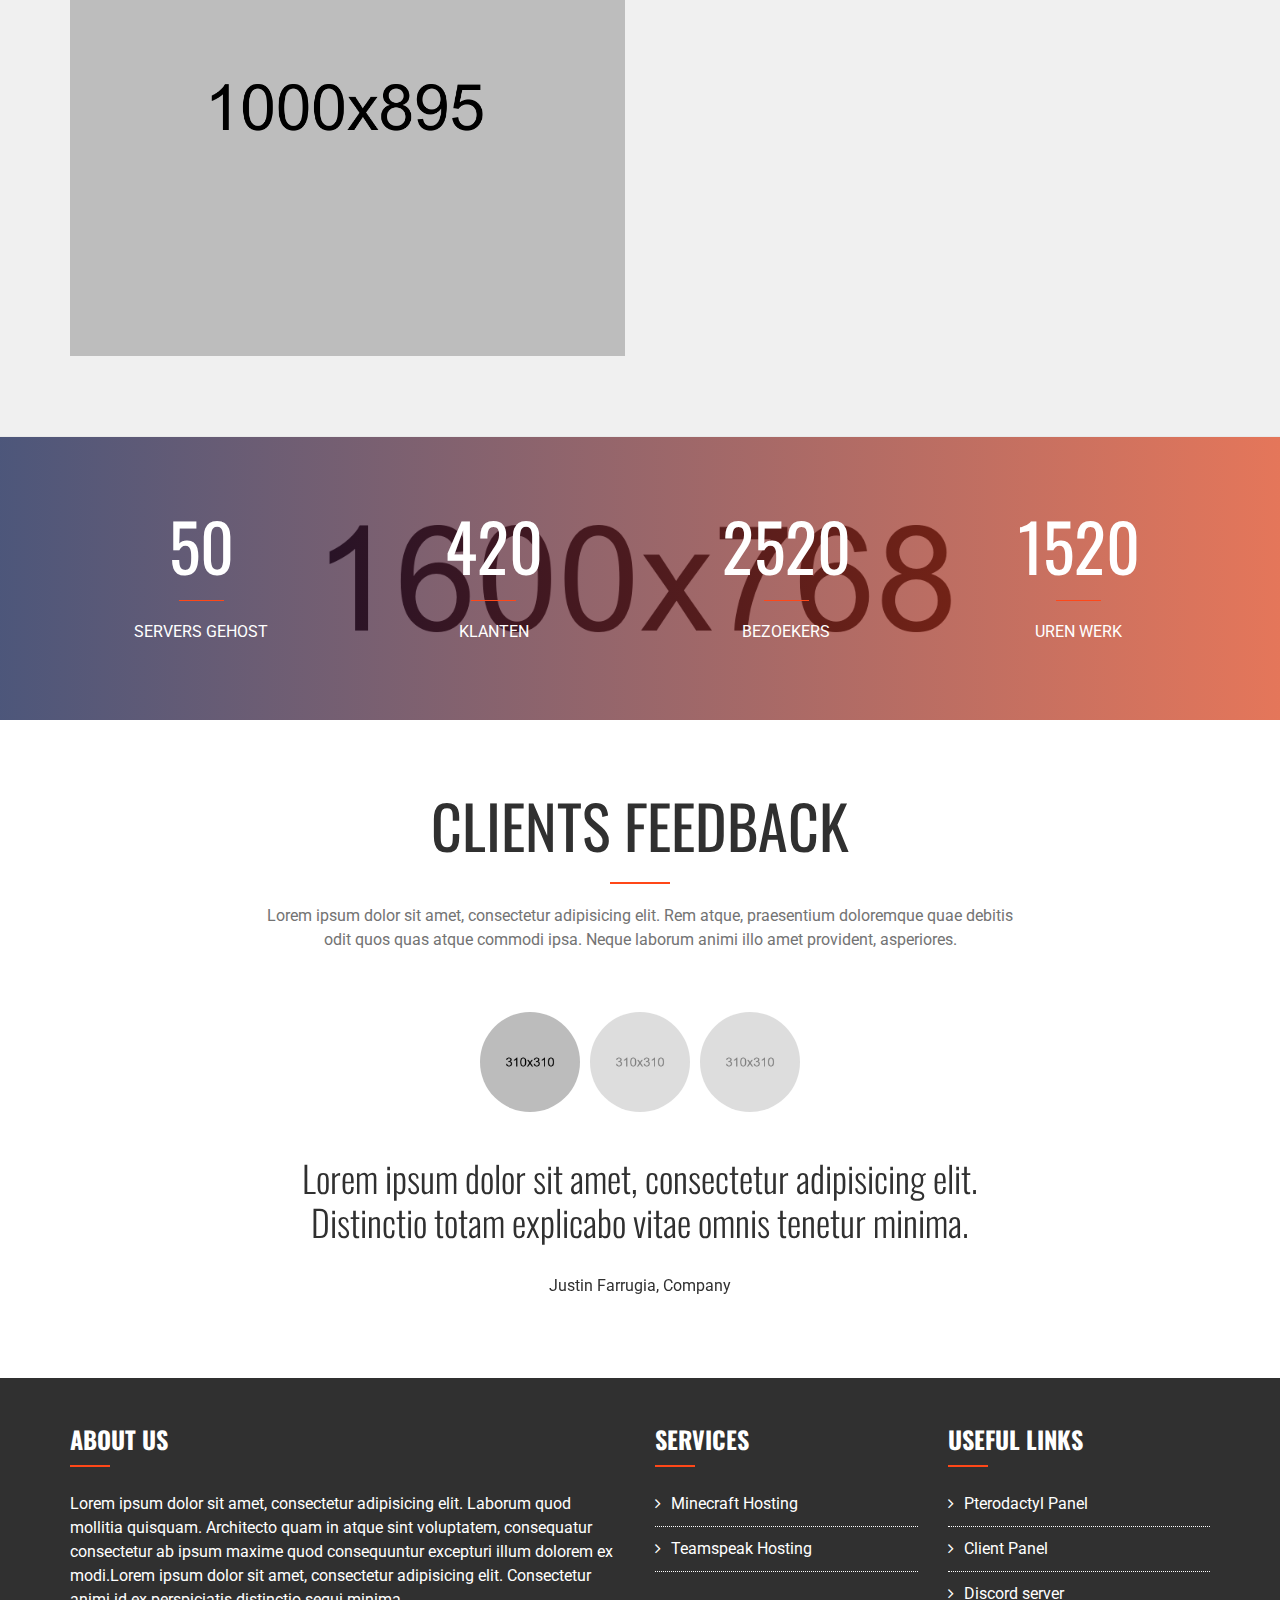
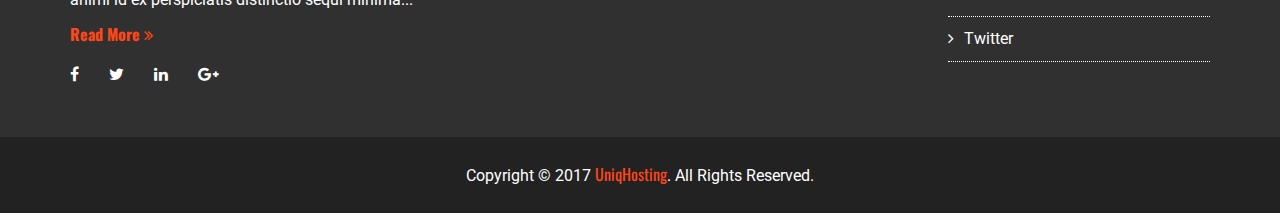
==== commit dc7aa79f: "Testing some stuff" ====
--- a/index.html
+++ b/index.html
@@ -4,7 +4,7 @@
     <meta charset="utf-8">
     <meta http-equiv="X-UA-Compatible" content="IE=edge">
     <meta name="viewport" content="width=device-width, initial-scale=1, user-scalable=no">
-
+    <!-- === Tittle === -->
     <title>UniqHosting - Home </title>
 
     <meta name="description" content="">
@@ -105,8 +105,8 @@
                                     <li><a href="reseller-hosting.html">NETWORK HOSTING</a></li>
                                 </ul>
                             </li>
+                            <li><a href="domain.html">TEAMSPEAK</a></li>
                             <li><a href="domain.html">DOMAIN</a></li>
-                            <li><a href="domain.html">TEAMSPEAK</a></li>
                             <li class="dropdown">
                                 <a href="#" class="dropdown-toggle" data-toggle="dropdown" role="button">SUPPORT<span class="caret"></span></a>
                                 <ul class="dropdown-menu">
@@ -115,7 +115,6 @@
                                     <li><a href="testimonial.html">NETERK STATUS</a></li>
                                 </ul>
                             </li>
-                            <li><a href="contact.html">CONTACT</a></li>
                         </ul>
                     </div>
                     <!-- Header Nav End -->
@@ -137,7 +136,7 @@
                                     <div class="col-md-8 col-md-offset-2">
                                         <!-- Banner Content Start -->
                                         <div class="banner--content">
-                                            <h2>MINECRAFT HOSTING</h2>
+                                            <h2>NETWORK HOSTING</h2>
                                             <h3>Lorem ipsum dolor sit amet, consectetur adipisicing elit.</h3>
 
                                             <a href="#" class="btn--default hover">VIEW DETAILS</a>
@@ -160,7 +159,7 @@
                                     <div class="col-md-8 col-md-offset-2">
                                         <!-- Banner Content Start -->
                                         <div class="banner--content">
-                                            <h2>TEAMSPEAK HOSTING</h2>
+                                            <h2>MINECRAFT HOSTING</h2>
                                             <h3>Lorem ipsum dolor sit amet, consectetur adipisicing elit.</h3>
 
                                             <a href="#" class="btn--default hover">VIEW DETAILS</a>
@@ -183,7 +182,7 @@
                                     <div class="col-md-8 col-md-offset-2">
                                         <!-- Banner Content Start -->
                                         <div class="banner--content">
-                                            <h2>NETWORK HOSTING</h2>
+                                            <h2>TEAMSPEAK HOSTING</h2>
                                             <h3>Lorem ipsum dolor sit amet, consectetur adipisicing elit.</h3>
 
                                             <a href="#" class="btn--default hover">VIEW DETAILS</a>
@@ -413,7 +412,7 @@
                 <div class="ds--form">
                     <div class="row">
                         <div class="col-md-8 col-md-offset-2">
-                            <form action="http://billing.ywhmcs.com/domainchecker.php?systpl=ColorHost01" method="get">
+                            <form action="http://cp.uniqhosting.net/domainchecker.php?systpl=ColorHost01" method="get">
                                 <!-- Domain Search Form Fields Start -->
                                 <div class="ds--form-input">
                                     <input type="text" name="domain" class="text--input" placeholder="e.g. example" autocomplete="off" required>
@@ -594,21 +593,21 @@
                             <!-- Features Item Start -->
                             <li class="features--item dot dot--1" data-revealFromRight>
                                 <h3>Snelle Support</h3>
-                                <p>Lorem ipsum dolor sit amet, consectetur adipisicing elit. Non qui delectus ipsum iusto sit, hic voluptas, dicta deleniti.</p>
+                                <p>Wij bieden sneller support via onder ondere onze discord server en het ticket systeem</p>
                             </li>
                             <!-- features Item End -->
 
                             <!-- Features Item Start -->
                             <li class="features--item dot dot--2" data-revealFromRight>
                                 <h3>Pterodactyl panel</h3>
-                                <p>Lorem ipsum dolor sit amet, consectetur adipisicing elit. Non qui delectus ipsum iusto sit, hic voluptas, dicta deleniti.</p>
+                                <p>Wij gebruiken Pterodactyl als controle paneel, hierdoor heb jij volledige controle over je server!</p>
                             </li>
                             <!-- Features Item End -->
 
                             <!-- Features Item Start -->
                             <li class="features--item dot dot--3" data-revealFromRight>
                                 <h3>99.9% UPTIME</h3>
-                                <p>Lorem ipsum dolor sit amet, consectetur adipisicing elit. Non qui delectus ipsum iusto sit, hic voluptas, dicta deleniti.</p>
+                                <p>Onze servers staan altijd aan. Je kan dus gewoon spelen wanneer je wilt. Geen limitaties.</p>
                             </li>
                             <!-- Features Item End -->
                         </ul>
@@ -633,21 +632,21 @@
                     <!-- Counter Item Start -->
                     <div class="col-md-3 col-sm-6 counter--item">
                         <p class="counter--num" data-counterUp>420</p>
-                        <p class="counter--title">HAPPY CLIENT</p>
+                        <p class="counter--title">KLANTEN</p>
                     </div>
                     <!-- Counter Item End -->
 
                     <!-- Counter Item Start -->
                     <div class="col-md-3 col-sm-6 counter--item">
                         <p class="counter--num" data-counterUp>2520</p>
-                        <p class="counter--title">LINE OF CODE</p>
+                        <p class="counter--title">BEZOEKERS</p>
                     </div>
                     <!-- Counter Item End -->
 
                     <!-- Counter Item Start -->
                     <div class="col-md-3 col-sm-6 counter--item">
                         <p class="counter--num" data-counterUp>1520</p>
-                        <p class="counter--title">CUP OF TEA</p>
+                        <p class="counter--title">UREN WERK</p>
                     </div>
                     <!-- Counter Item End -->
                 </div>
@@ -729,153 +728,6 @@
             <!-- Testimonial Slider End -->
         </div>
         <!-- Testimonial Area End -->
-
-        <!-- Blog Area Start -->
-        <div id="blog" class="bg--lightergrey bd--top-bottom">
-            <div class="container">
-                <div class="row">
-                    <div class="col-md-8 col-md-offset-2">
-                        <!-- Section Title Start -->
-                        <div class="section--title">
-                            <h2>LATEST BLOG</h2>
-                            <p>Lorem ipsum dolor sit amet, consectetur adipisicing elit. Rem atque, praesentium doloremque quae debitis odit quos quas atque commodi ipsa. Neque laborum animi illo amet provident, asperiores.</p>
-                        </div>
-                        <!-- Section Title End -->
-                    </div>
-                </div>
-
-                <div class="row">
-                    <!-- Post Item Start -->
-                    <div class="col-md-4 post--item">
-                        <!-- Post Image Start -->
-                        <div class="post--img">
-                            <img src="img/blog-img/post-01.png" alt="" class="img-responsive center-block">
-                        </div>
-                        <!-- Post Image End -->
-
-                        <!-- Post Content Start -->
-                        <div class="post--content-border">
-                            <!-- Post Title Start -->
-                            <div class="post--title">
-                                <h2><a href="#">LOREM IPSUM DOLOR SIT</a></h2>
-                            </div>
-                            <!-- Post Title End -->
-
-                            <!-- Post Meta Start -->
-                            <div class="post--meta">
-                                <p>
-                                    <a href="#">ADMIN</a>
-                                    <a href="#">CATEGORY</a>
-                                    <a href="#">SEP 27, 2016</a>
-                                </p>
-                            </div>
-                            <!-- Post Meta End -->
-
-                            <!-- Post Except Start -->
-                            <div class="post--except">
-                                <p>Lorem ipsum dolor sit amet, consectetur adipisicing elit. Sed nulla fugiat iste voluptatibus iure...</p>
-                            </div>
-                            <!-- Post Except End -->
-
-                            <!-- Post Except Footer Start -->
-                            <div class="post--except-footer">
-                                <a href="#" class="more"><i class="fa fa-angle-double-right"></i>READ MORE</a>
-                                <a href="#" class="comments"><i class="fa fa-comments-o"></i> 2 COMMENTS</a>
-                            </div>
-                            <!-- Post Except Footer End -->
-                        </div>
-                    </div>
-                    <!-- Post Item End -->
-
-                    <!-- Post Item Start -->
-                    <div class="col-md-4 post--item">
-                        <!-- Post Image Start -->
-                        <div class="post--img">
-                            <img src="img/blog-img/post-02.png" alt="" class="img-responsive center-block">
-                        </div>
-                        <!-- Post Image End -->
-
-                        <!-- Post Content Start -->
-                        <div class="post--content-border">
-                            <!-- Post Title Start -->
-                            <div class="post--title">
-                                <h2><a href="#">LOREM IPSUM DOLOR SIT</a></h2>
-                            </div>
-                            <!-- Post Title End -->
-
-                            <!-- Post Meta Start -->
-                            <div class="post--meta">
-                                <p>
-                                    <a href="#">ADMIN</a>
-                                    <a href="#">CATEGORY</a>
-                                    <a href="#">SEP 27, 2016</a>
-                                </p>
-                            </div>
-                            <!-- Post Meta End -->
-
-                            <!-- Post Except Start -->
-                            <div class="post--except">
-                                <p>Lorem ipsum dolor sit amet, consectetur adipisicing elit. Sed nulla fugiat iste voluptatibus iure...</p>
-                            </div>
-                            <!-- Post Except End -->
-
-                            <!-- Post Except Footer Start -->
-                            <div class="post--except-footer">
-                                <a href="#" class="more"><i class="fa fa-angle-double-right"></i>READ MORE</a>
-                                <a href="#" class="comments"><i class="fa fa-comments-o"></i> 2 COMMENTS</a>
-                            </div>
-                            <!-- Post Except Footer End -->
-                        </div>
-                    </div>
-                    <!-- Post Item End -->
-
-                    <!-- Post Item Start -->
-                    <div class="col-md-4 post--item">
-                        <!-- Post Video Start -->
-                        <div class="post--video">
-                            <div class="embed-responsive embed-responsive-16by9">
-                                <iframe src="https://www.youtube.com/embed/WDMWOiJb3CA?showinfo=0&controls=0&rel=0&wmode=transparent" class="embed-responsive-item"></iframe>
-                            </div>
-                        </div>
-                        <!-- Post Video End -->
-
-                        <!-- Post Content Start -->
-                        <div class="post--content-border">
-                            <!-- Post Title Start -->
-                            <div class="post--title">
-                                <h2><a href="#">LOREM IPSUM DOLOR SIT</a></h2>
-                            </div>
-                            <!-- Post Title End -->
-
-                            <!-- Post Meta Start -->
-                            <div class="post--meta">
-                                <p>
-                                    <a href="#">ADMIN</a>
-                                    <a href="#">CATEGORY</a>
-                                    <a href="#">SEP 27, 2016</a>
-                                </p>
-                            </div>
-                            <!-- Post Meta End -->
-
-                            <!-- Post Except Start -->
-                            <div class="post--except">
-                                <p>Lorem ipsum dolor sit amet, consectetur adipisicing elit. Sed nulla fugiat iste voluptatibus iure...</p>
-                            </div>
-                            <!-- Post Except End -->
-
-                            <!-- Post Except Footer Start -->
-                            <div class="post--except-footer">
-                                <a href="#" class="more"><i class="fa fa-angle-double-right"></i>READ MORE</a>
-                                <a href="#" class="comments"><i class="fa fa-comments-o"></i> 2 COMMENTS</a>
-                            </div>
-                            <!-- Post Except Footer End -->
-                        </div>
-                    </div>
-                    <!-- Post Item End -->
-                </div>
-            </div>
-        </div>
-        <!-- Blog Area End -->
 
         <!--Start of Tawk.to Script-->
         <script type="text/javascript">
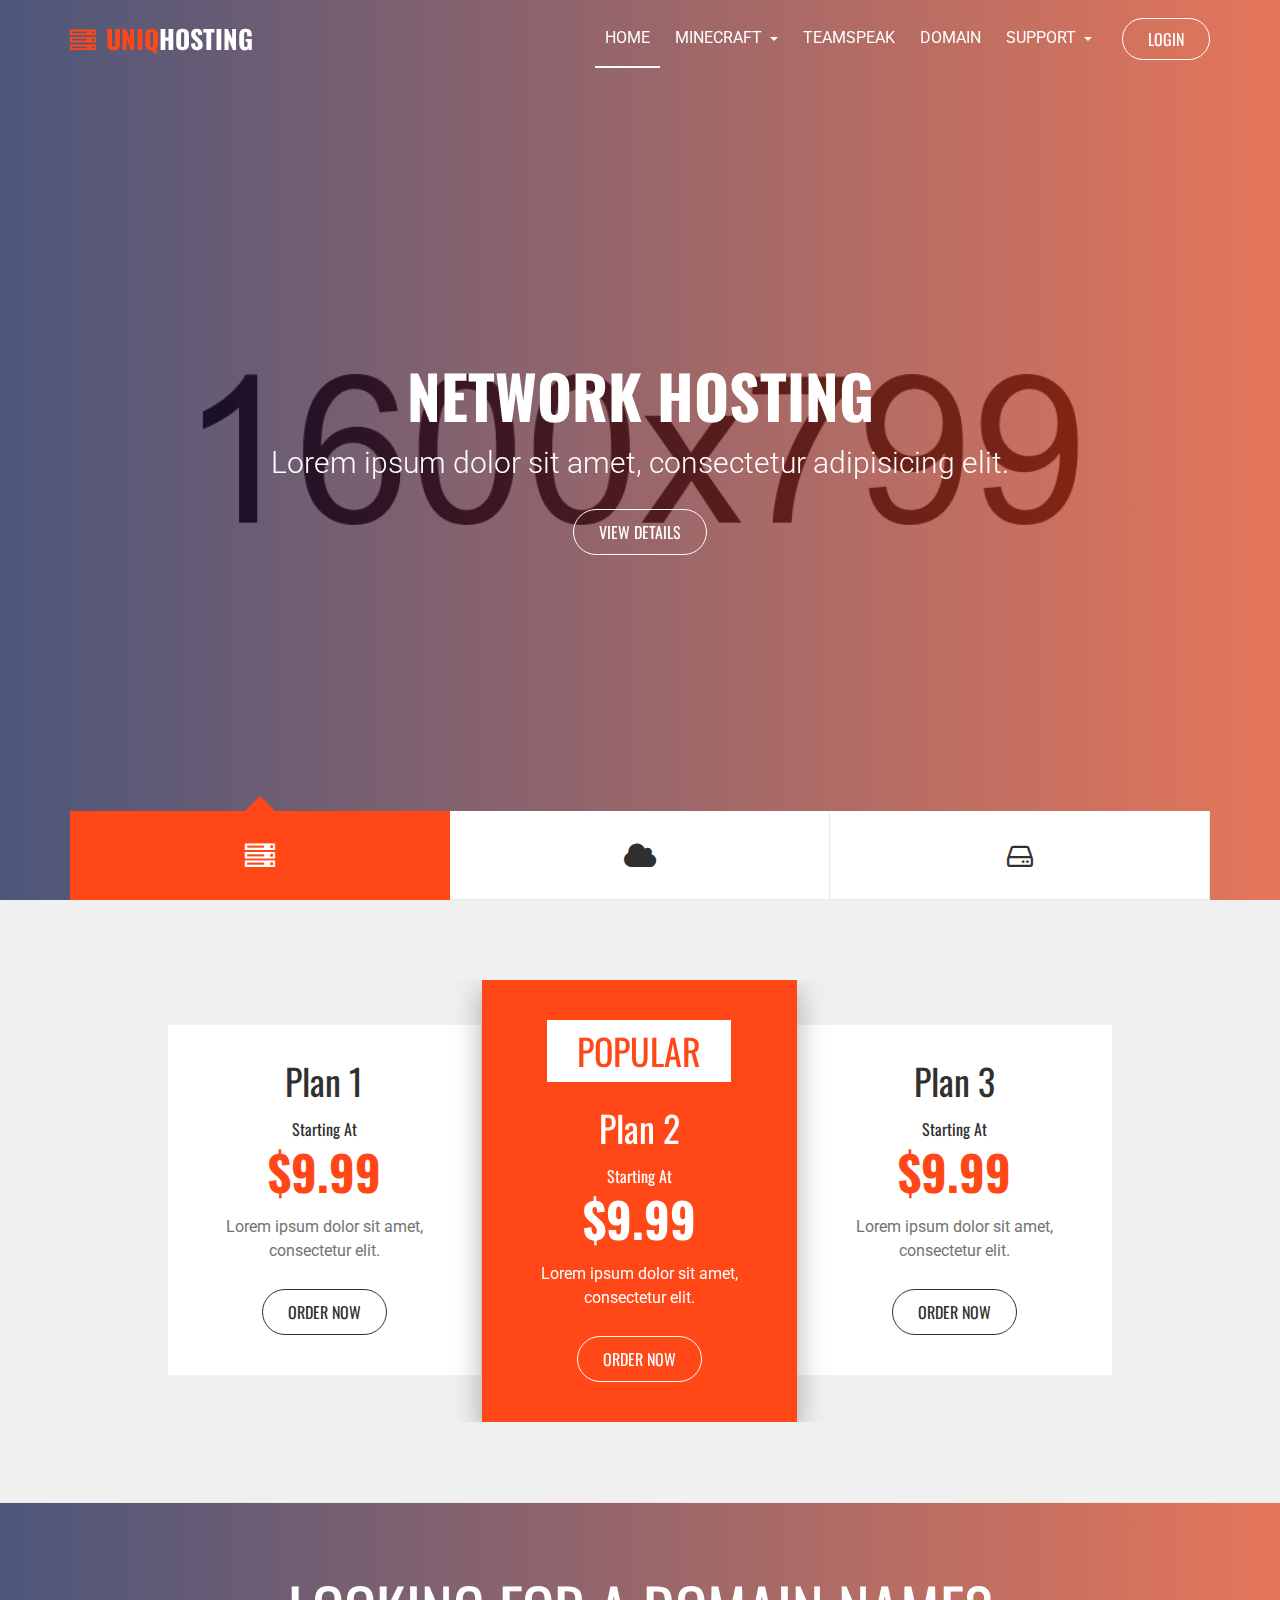
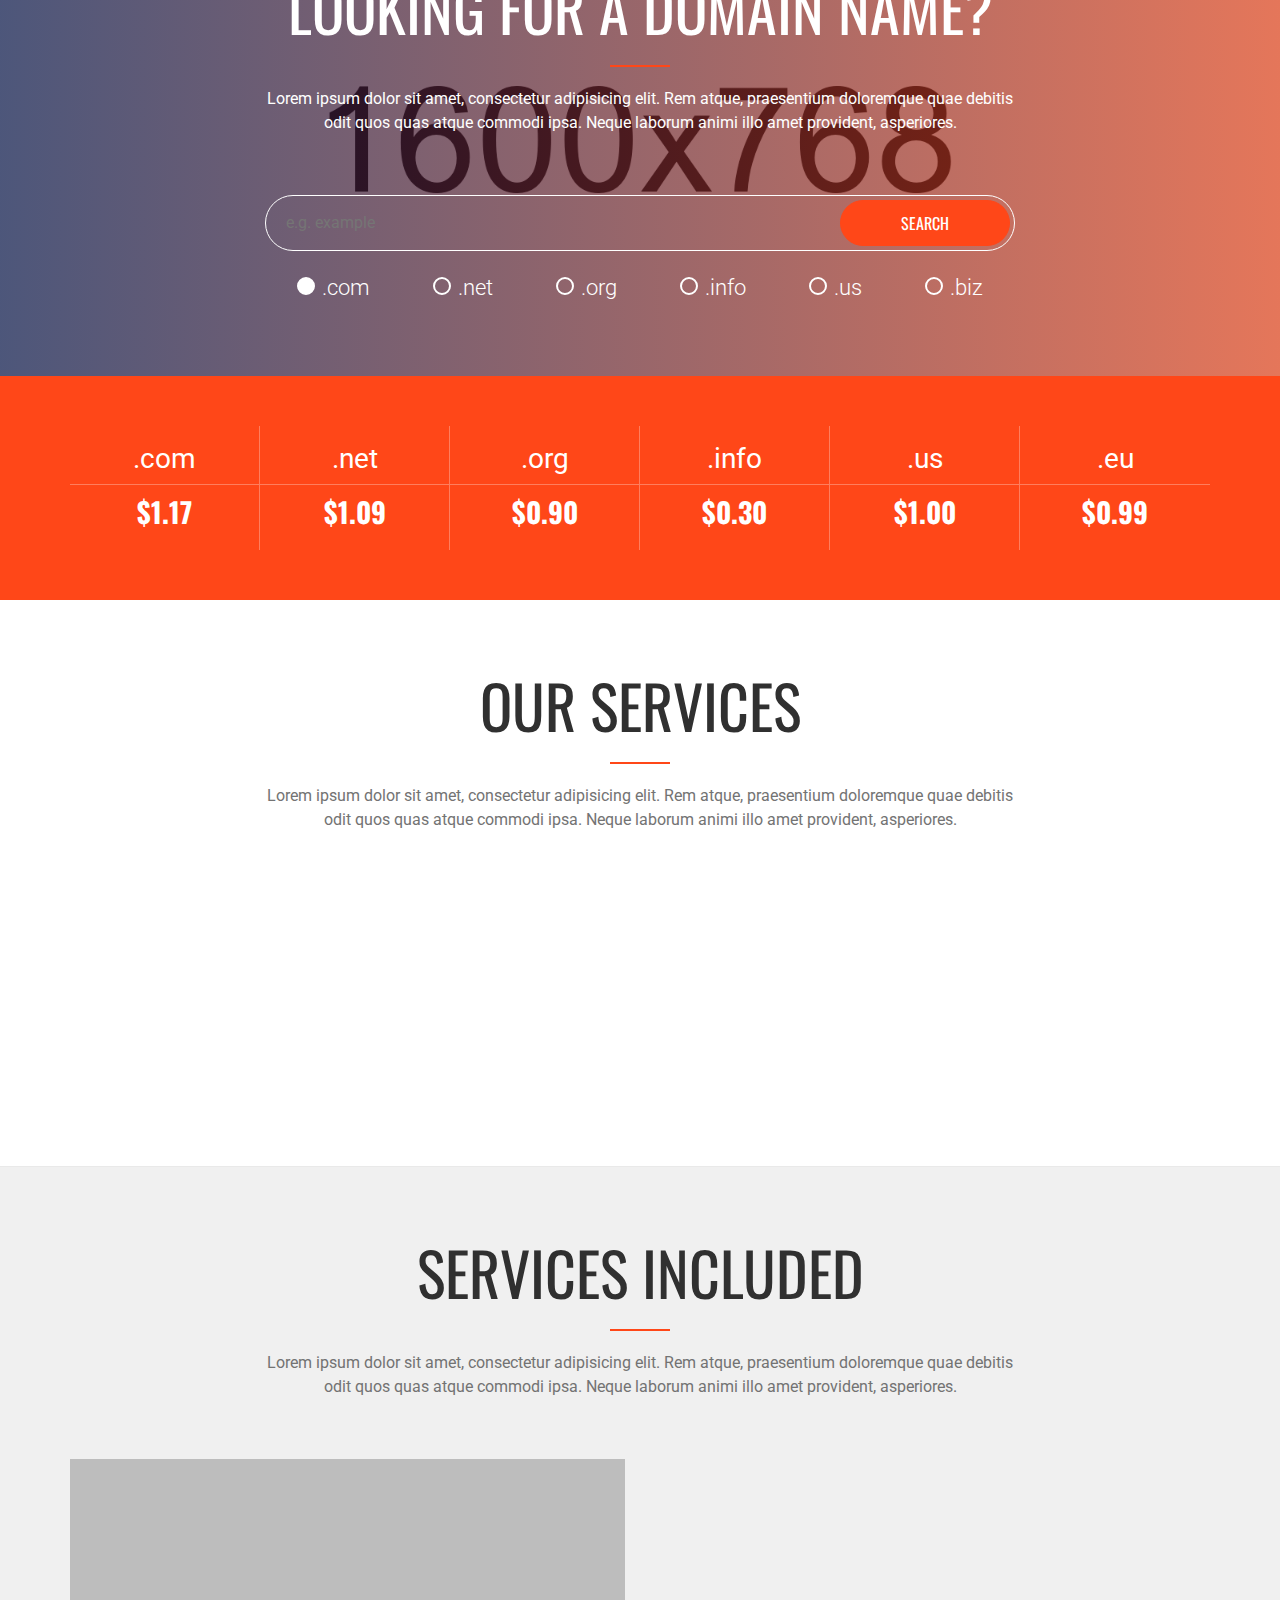
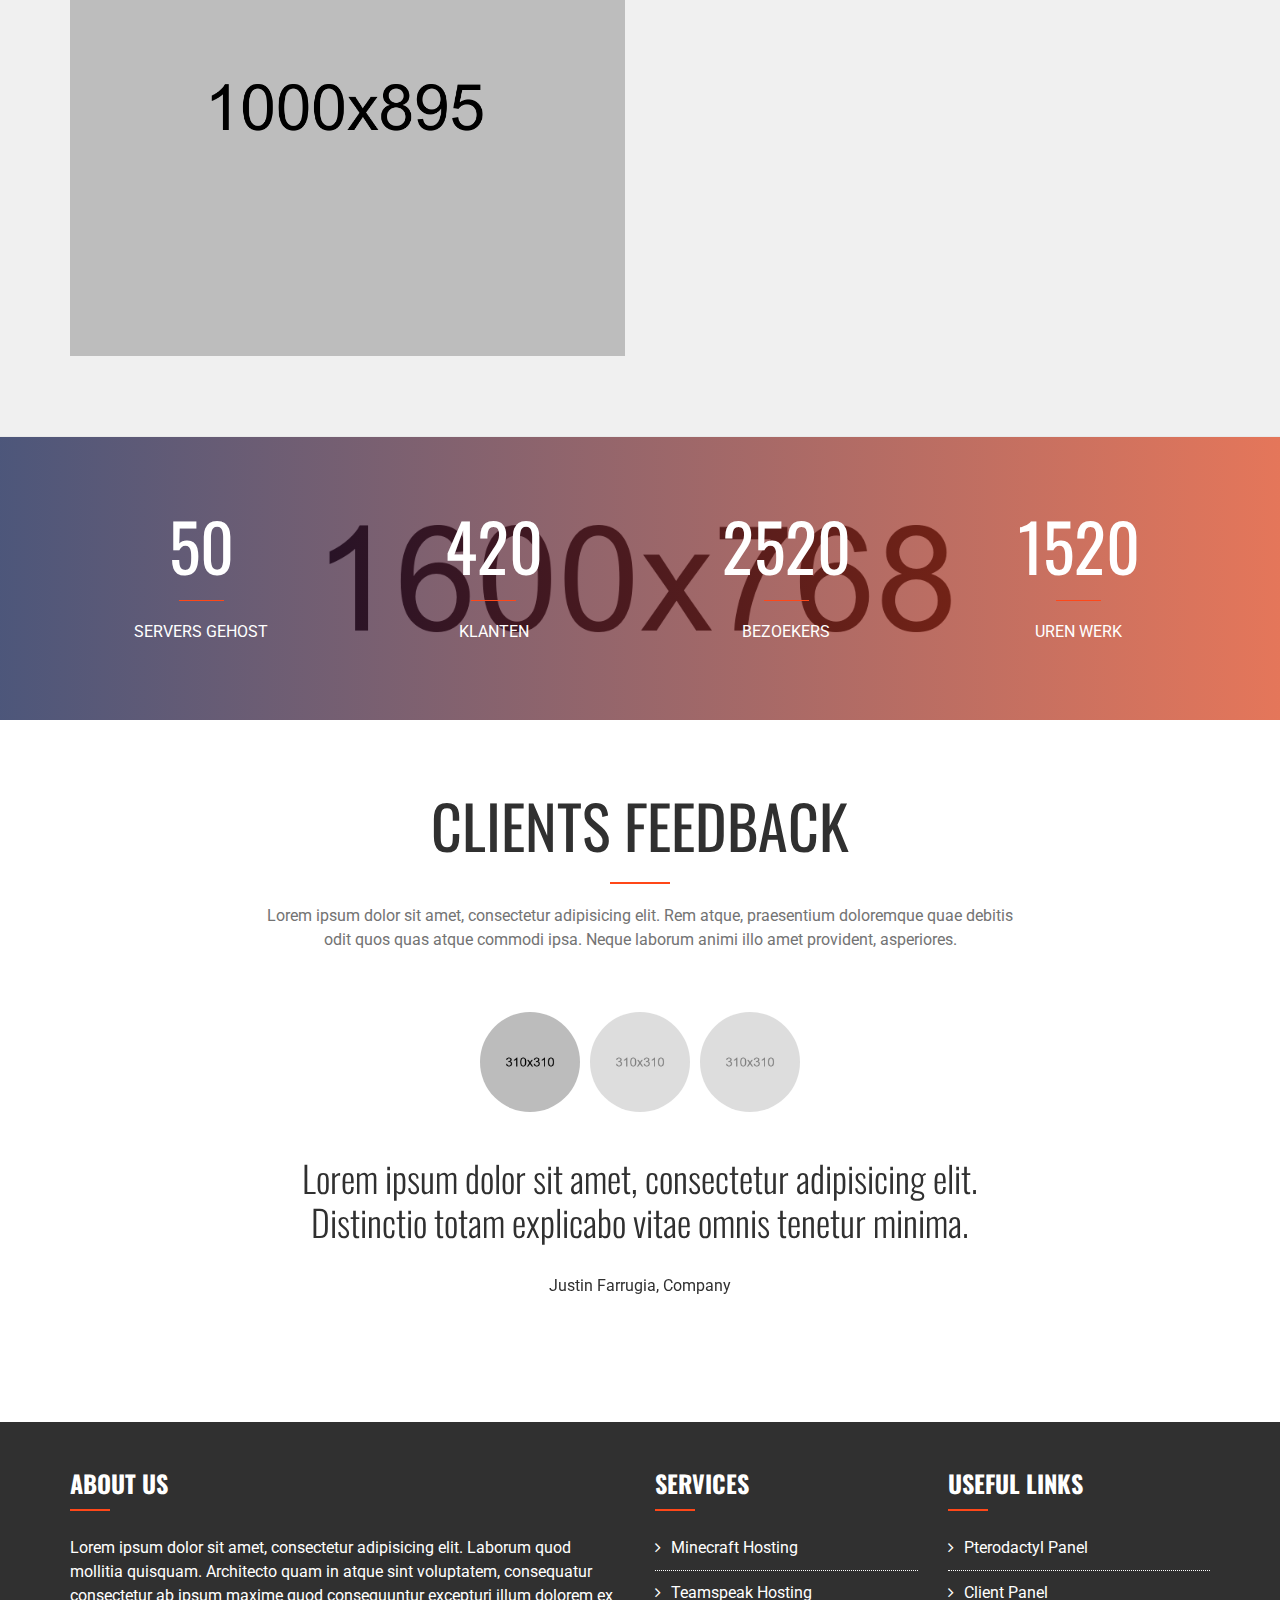
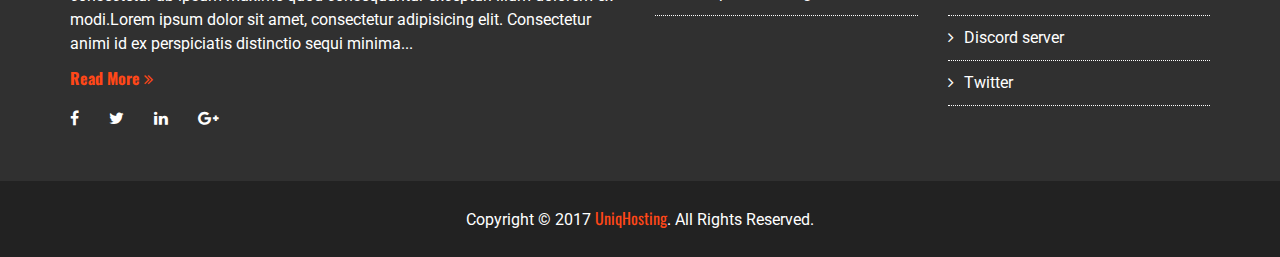
==== commit b84d8600: "Update index.html" ====
--- a/index.html
+++ b/index.html
@@ -696,9 +696,9 @@
                             <div class="col-md-8 col-md-offset-2">
                                 <!-- Testimonial Content Start -->
                                 <div class="testimonial--content">
-                                    <blockquote><p>Lorem ipsum dolor sit amet, consectetur adipisicing elit. Distinctio totam explicabo vitae omnis tenetur minima.</p></blockquote>
-
-                                    <p class="testimonial--citation">Mohammad Al Omayer, Company</p>
+                                    <blockquote><p>Uniqhosting is een betrouwbare, snelle hosting. De support is heel snel aan goed. Binnen 24 uur reactie en altijd meteen gefixt.</p></blockquote>
+
+                                    <p class="testimonial--citation">Gamend_Oapatje//Sebastiaan, Owner BensPlays</p>
                                 </div>
                                 <!-- Testimonial Content End -->
                             </div>
@@ -742,7 +742,10 @@
         })();
         </script>
         <!--End of Tawk.to Script-->
-
+        <!--
+        GoCloudy was founded in February 2017. In this year, our goals are to offer quality and affordable web hosting solutions to our customers. In this time, we have gained more and more experience, so we can make our products even better.
+        We provide affordable hosting, expert technicians, friendly knowledgeable support, high-quality hardware and technology to ensure you the best experience.
+      -->
         <!-- Footer Area Start -->
         <footer id="footer">
             <!-- Footer Widgets Start -->
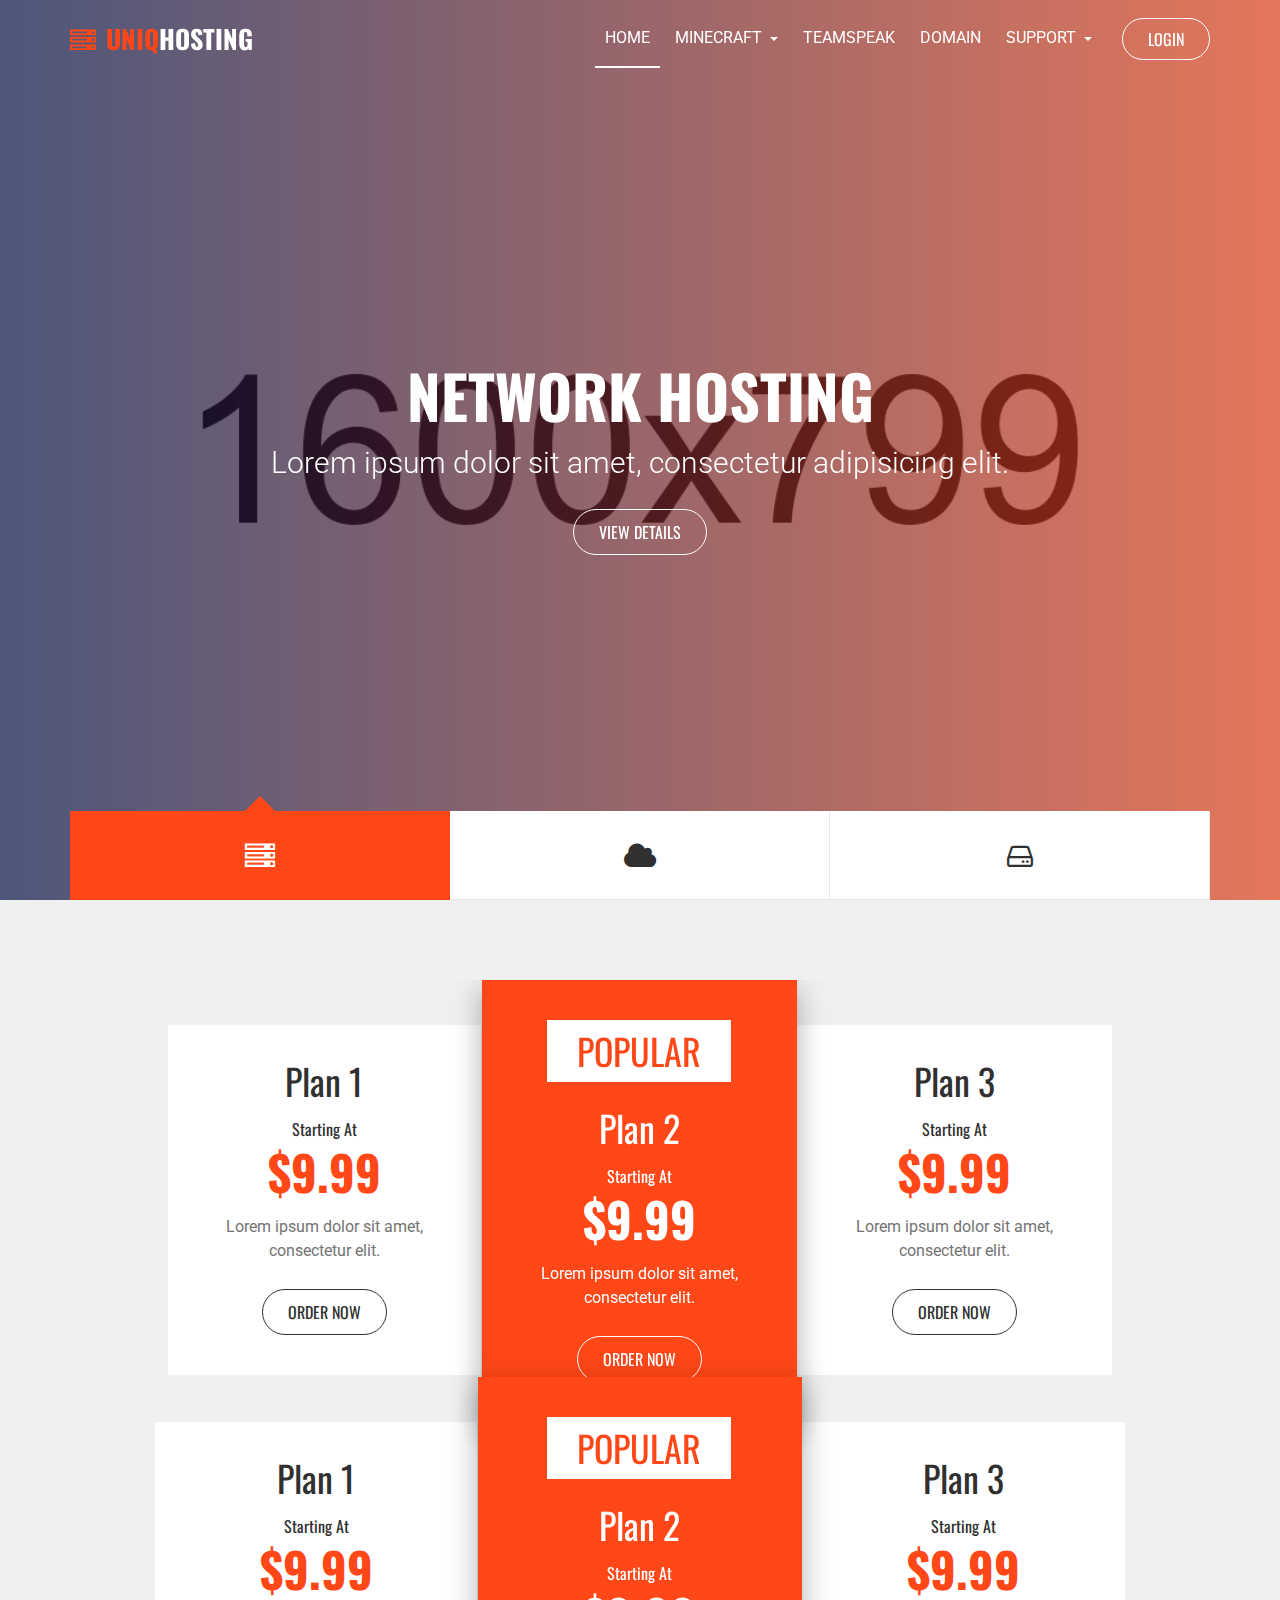
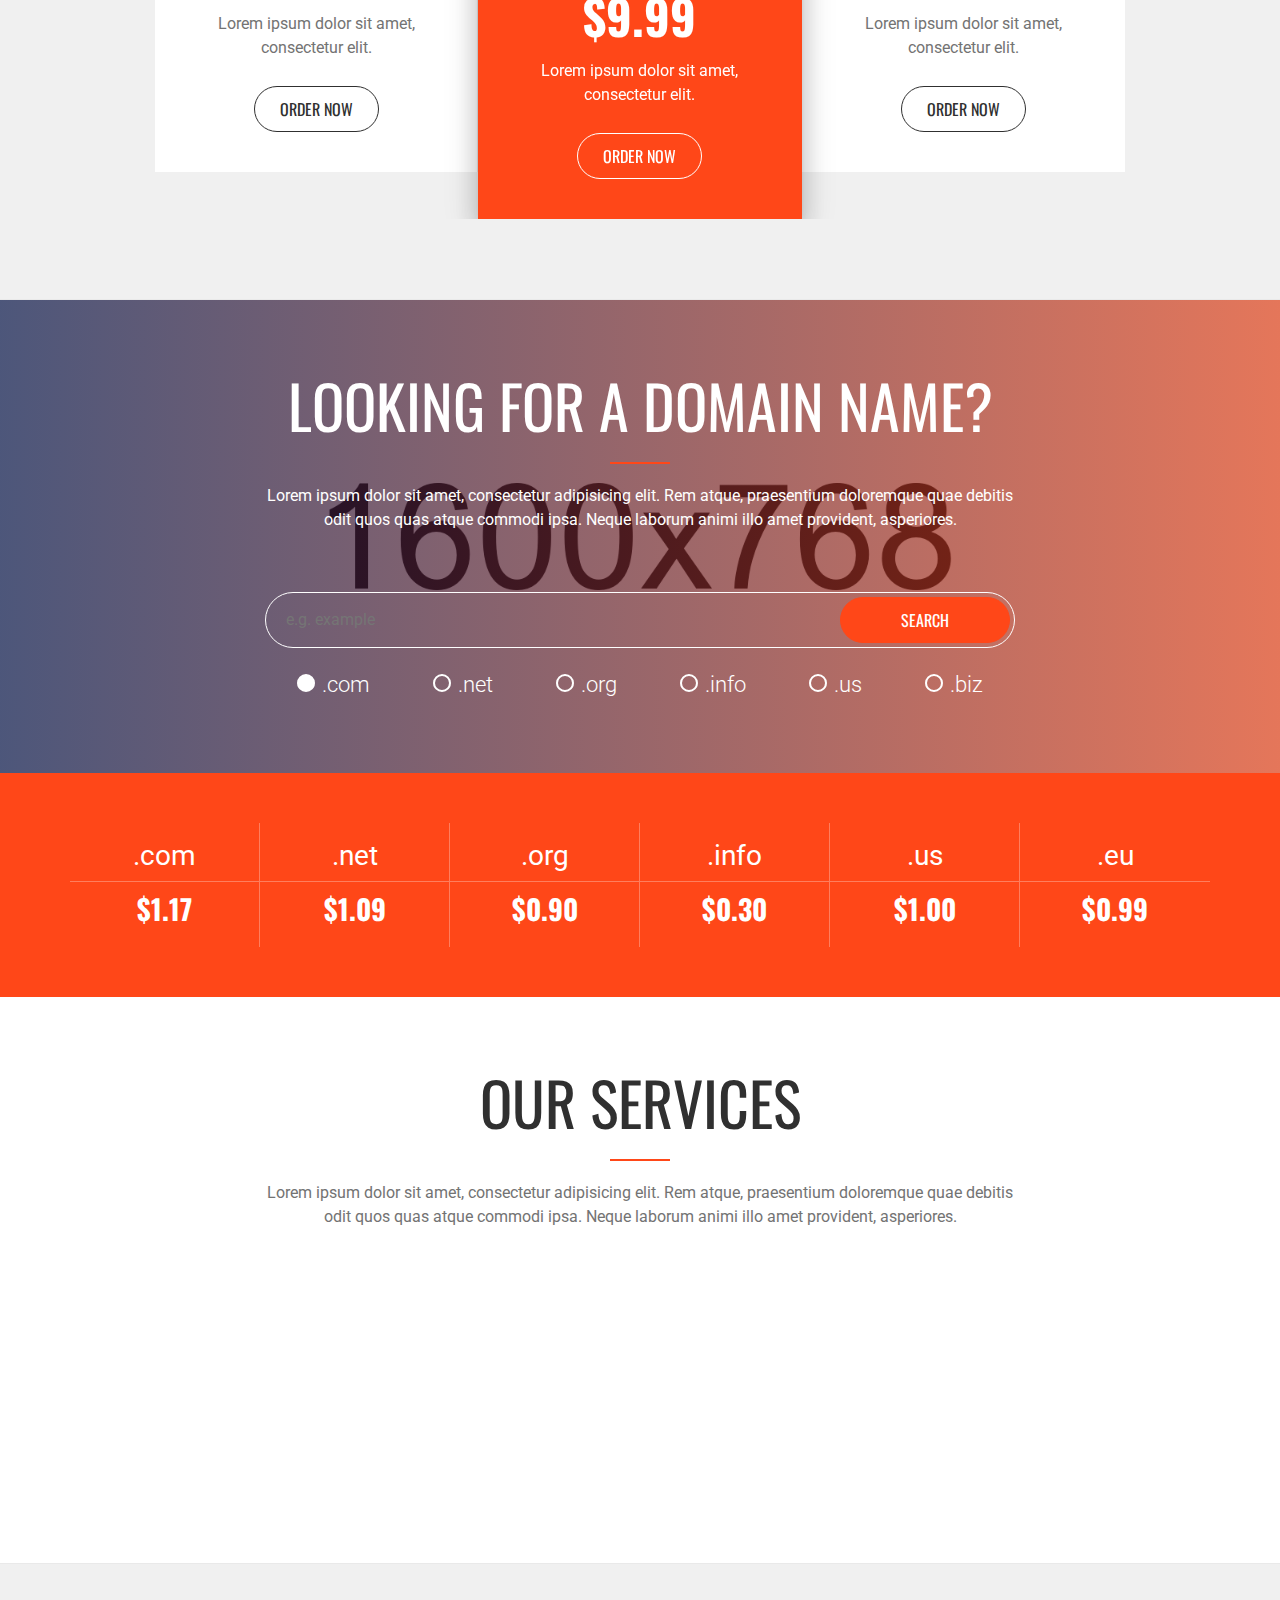
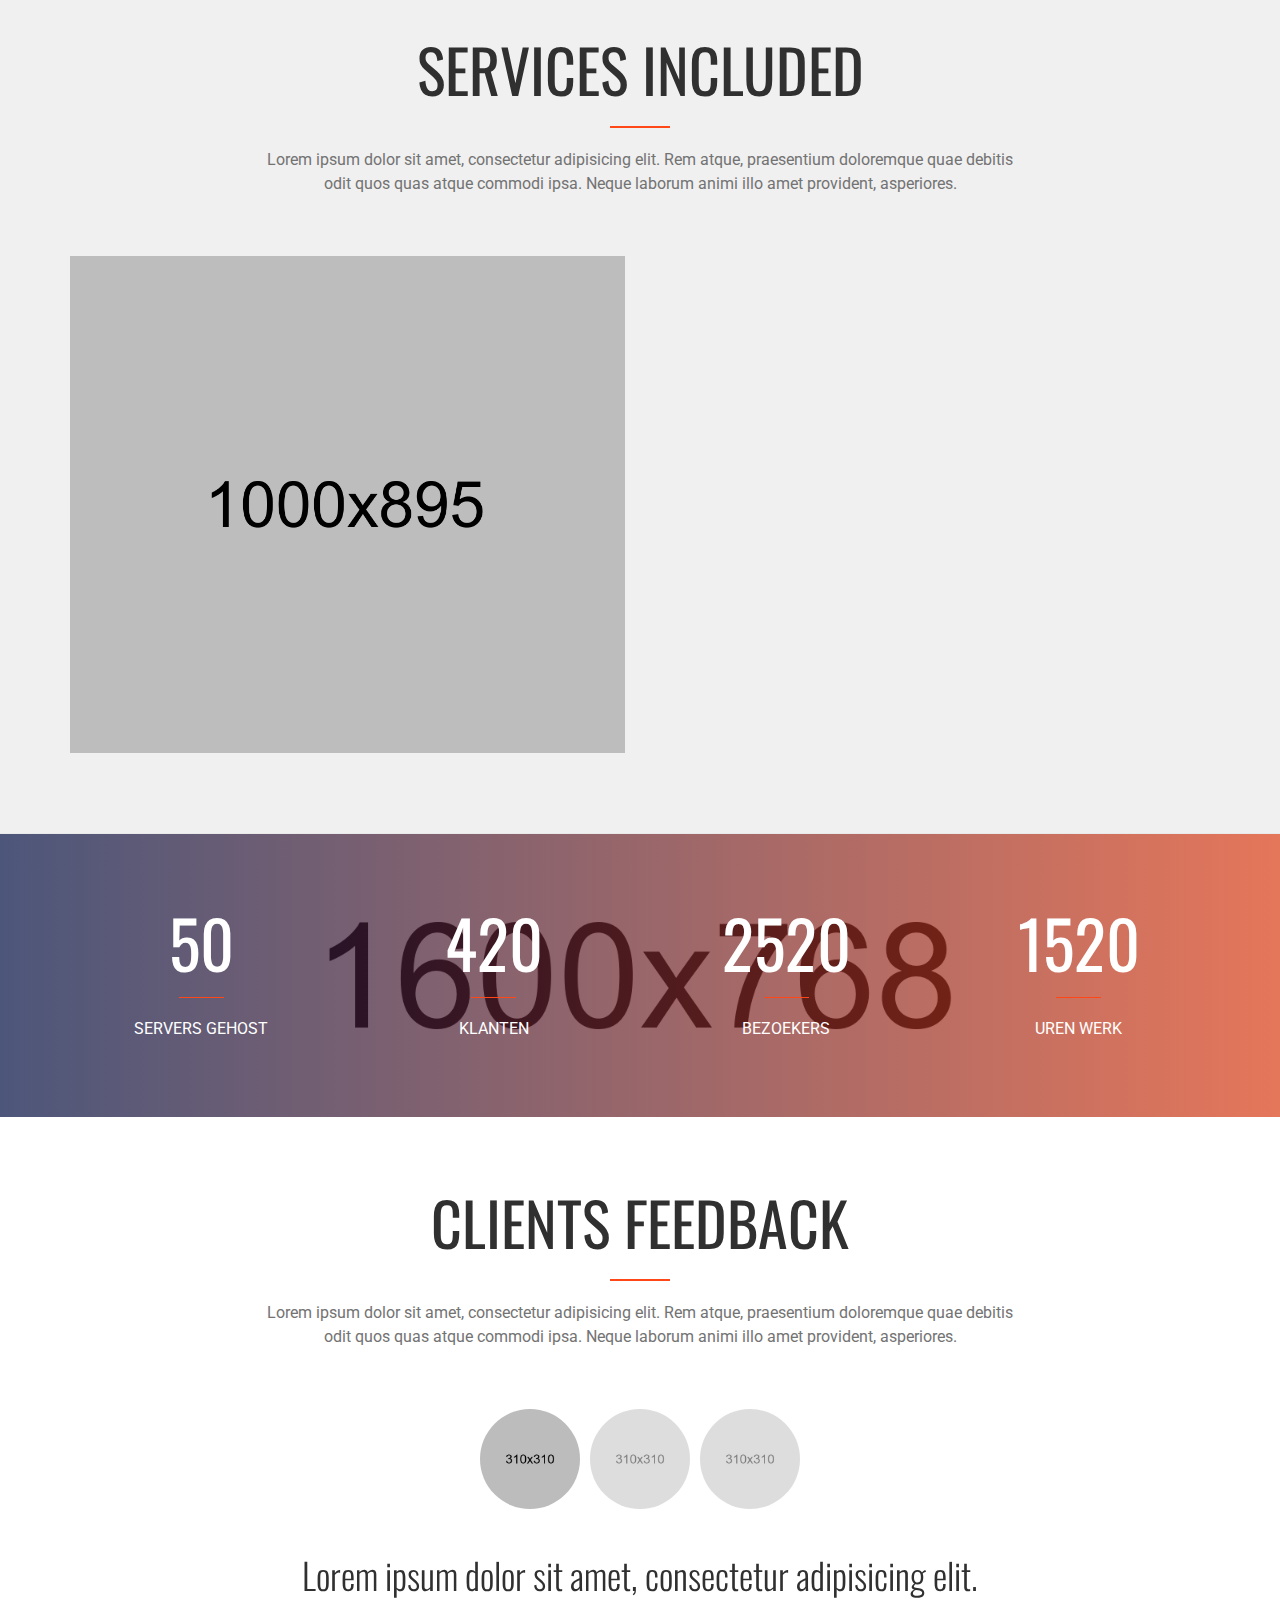
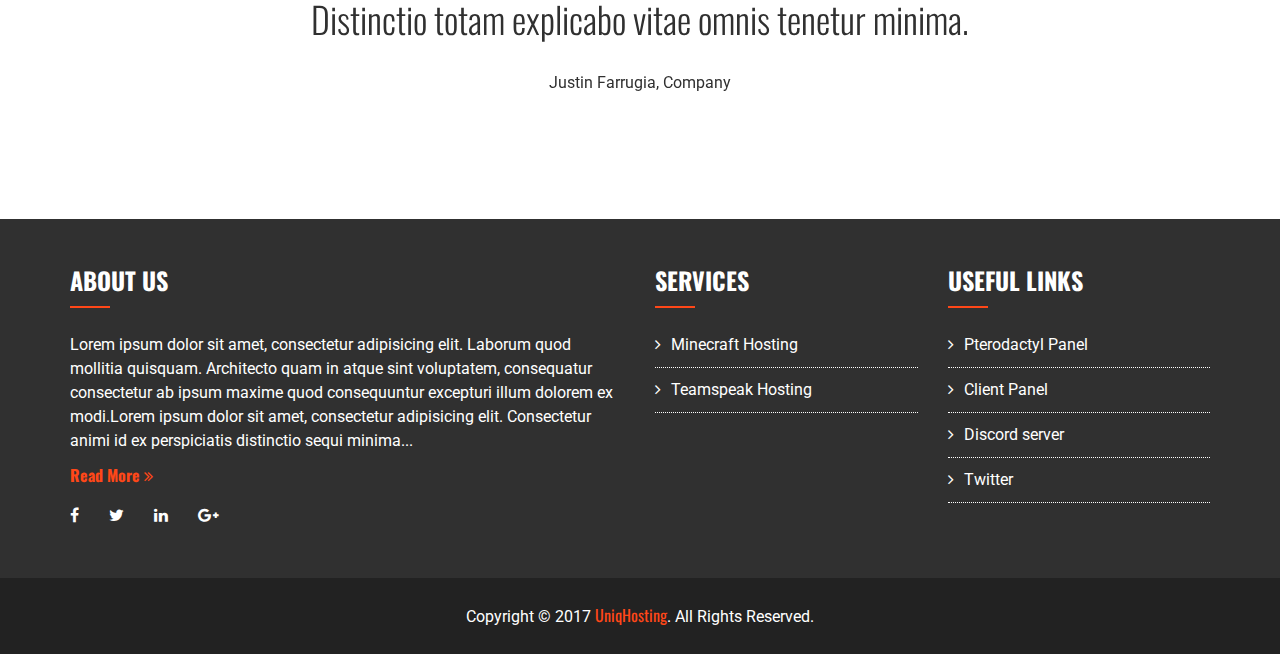
==== commit 63d21f4b: "Update index.html" ====
--- a/index.html
+++ b/index.html
@@ -82,7 +82,7 @@
                         <a href="login.html" class="header--custom-btn btn--default hover">LOGIN</a>
                         <!-- Header Custom Button End -->
 
-                        <!-- Header Logo Start -->
+                        <!-- Logo Start -->
                         <a href="index.html" class="navbar-brand">
                             <h1><span><i class="fa fm fa-server"></i>UNIQ</span>HOSTING</h1>
                         </a>
@@ -269,6 +269,57 @@
                                     <!-- Pricing Item End -->
                                 </div>
                             </div>
+                        <div class="row">
+                            <div class="col-md-10 col-md-offset-1">
+                                <div class="row reset-gutter">
+                                    <!-- Pricing Item Start -->
+                                    <div class="col-md-4 pricing--item">
+                                        <div class="pricing--header">
+                                            <h2>Plan 1</h2>
+                                        </div>
+                                        <div class="pricing--body">
+                                            <h3>Starting At<strong>$9.99</strong></h3>
+                                            <p>Lorem ipsum dolor sit amet, consectetur elit.</p>
+                                        </div>
+                                        <div class="pricing--footer">
+                                            <a href="#" class="btn--default hover">ORDER NOW</a>
+                                        </div>
+                                    </div>
+                                    <!-- Pricing Item End -->
+
+                                    <!-- Pricing Item Start -->
+                                    <div class="col-md-4 pricing--item popular">
+                                        <span class="pricing--popular-tag">POPULAR</span>
+                                        <div class="pricing--header">
+                                            <h2>Plan 2</h2>
+                                        </div>
+                                        <div class="pricing--body">
+                                            <h3>Starting At<strong>$9.99</strong></h3>
+                                            <p>Lorem ipsum dolor sit amet, consectetur elit.</p>
+                                        </div>
+                                        <div class="pricing--footer">
+                                            <a href="#" class="btn--default hover">ORDER NOW</a>
+                                        </div>
+                                    </div>
+                                    <!-- Pricing Item End -->
+
+                                    <!-- Pricing Item Start -->
+                                    <div class="col-md-4 pricing--item">
+                                        <div class="pricing--header">
+                                            <h2>Plan 3</h2>
+                                        </div>
+                                        <div class="pricing--body">
+                                            <h3>Starting At<strong>$9.99</strong></h3>
+                                            <p>Lorem ipsum dolor sit amet, consectetur elit.</p>
+                                        </div>
+                                        <div class="pricing--footer">
+                                            <a href="#" class="btn--default hover">ORDER NOW</a>
+                                        </div>
+                                    </div>
+                                    <!-- Pricing Item End -->
+                                </div>
+                            </div>
+                        </div>
                         </div>
                     </div>
                 </div>
